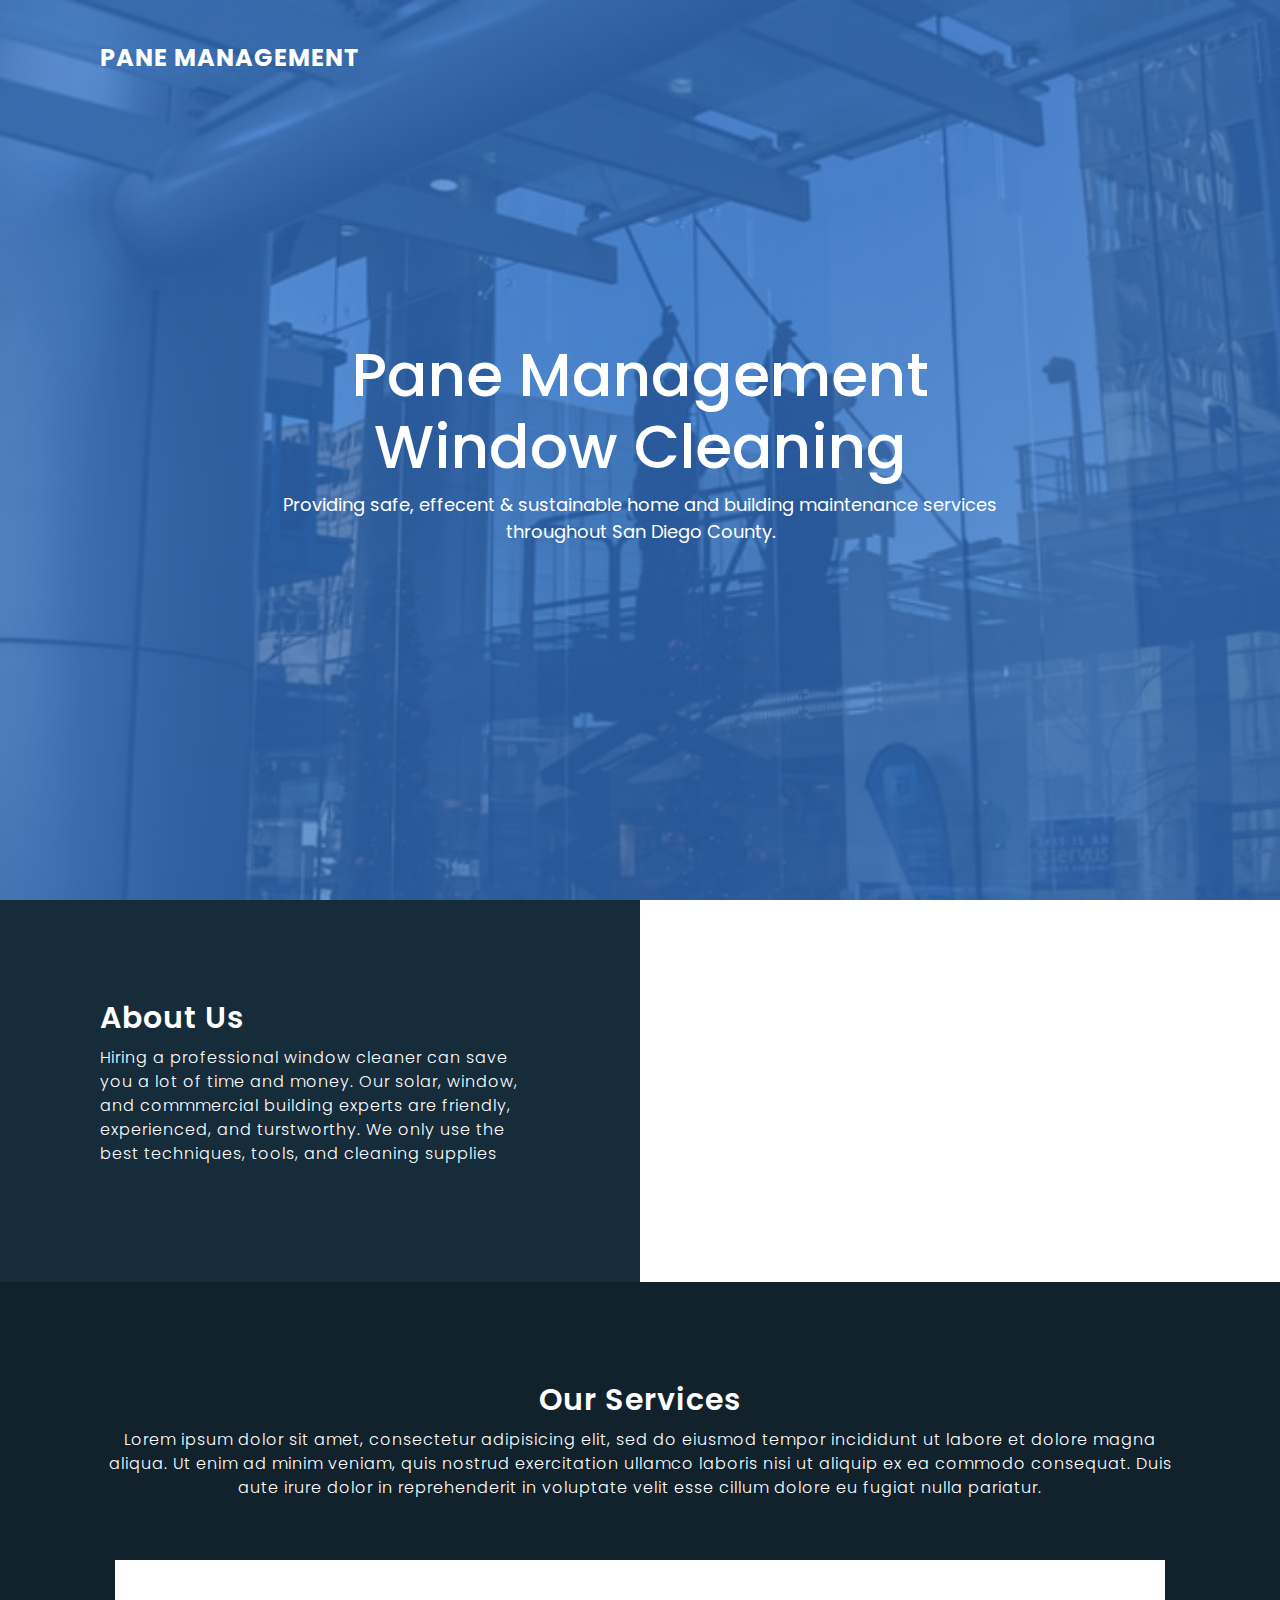
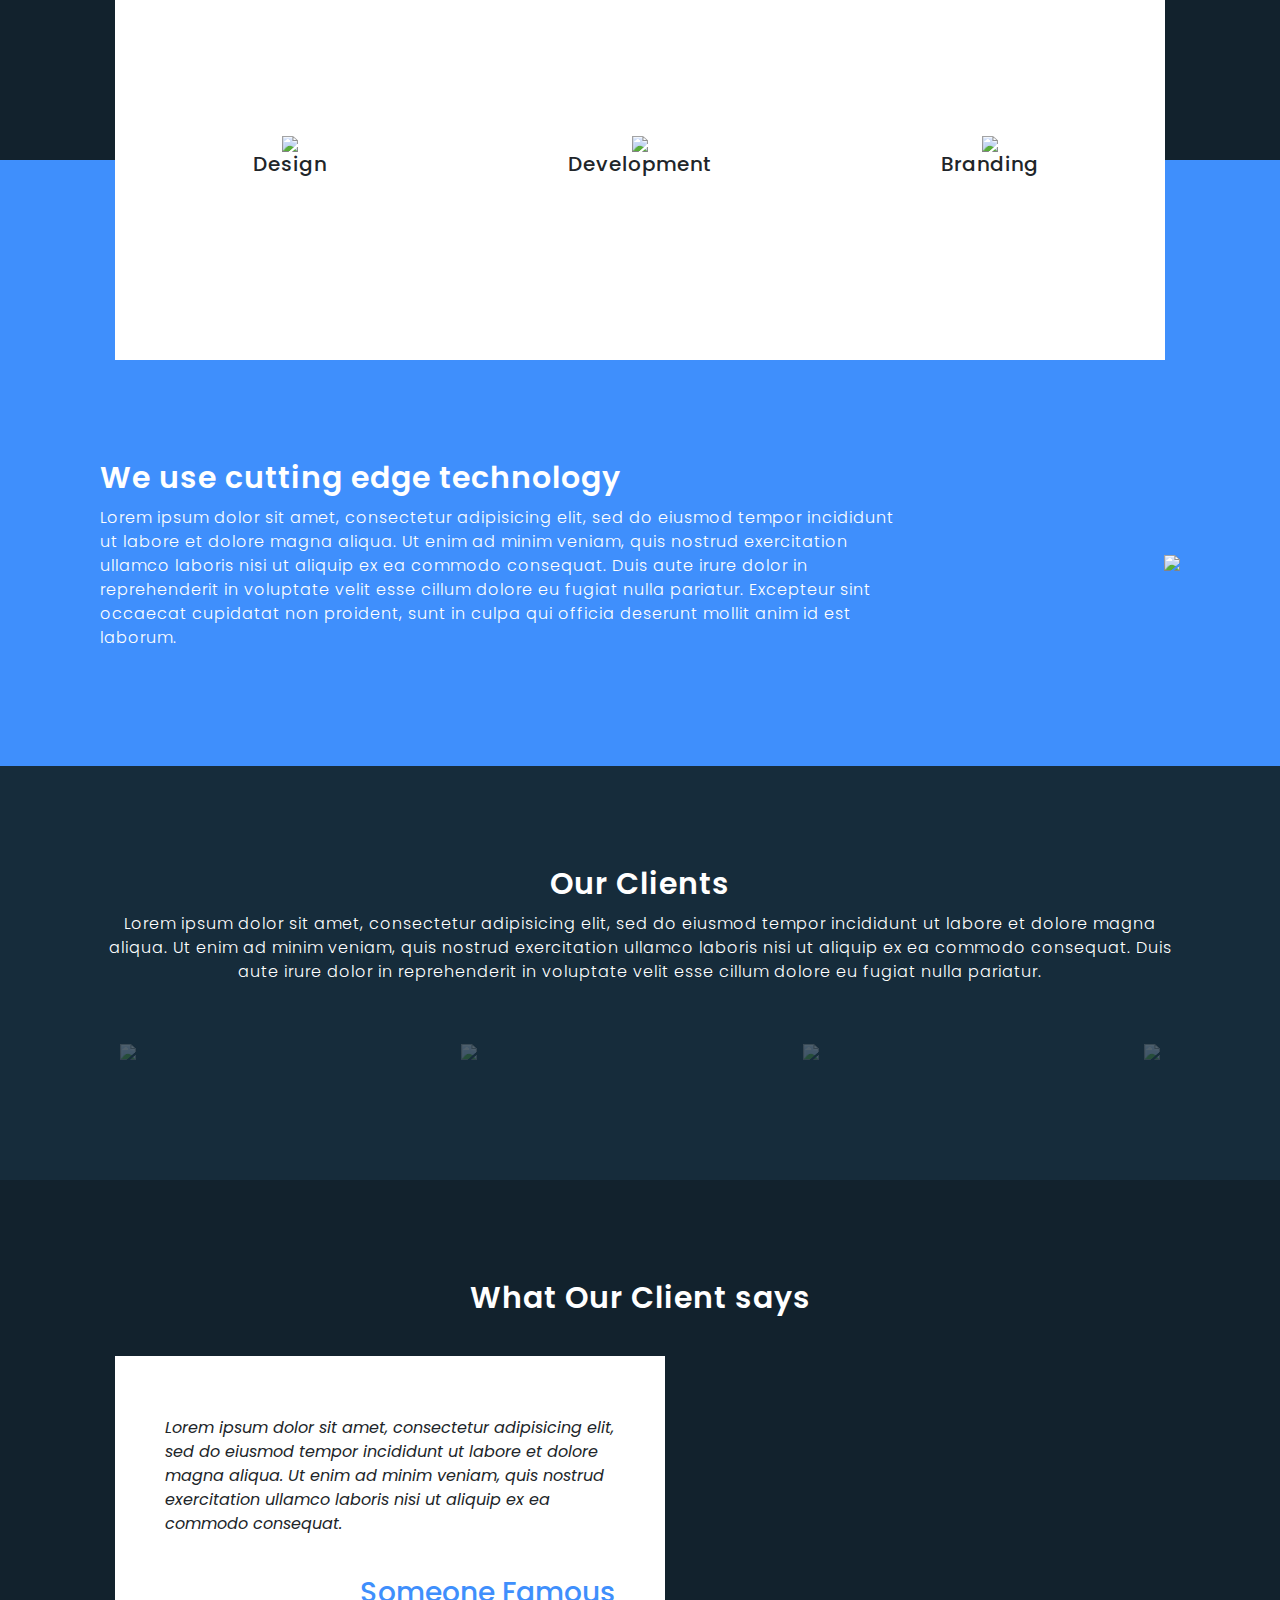
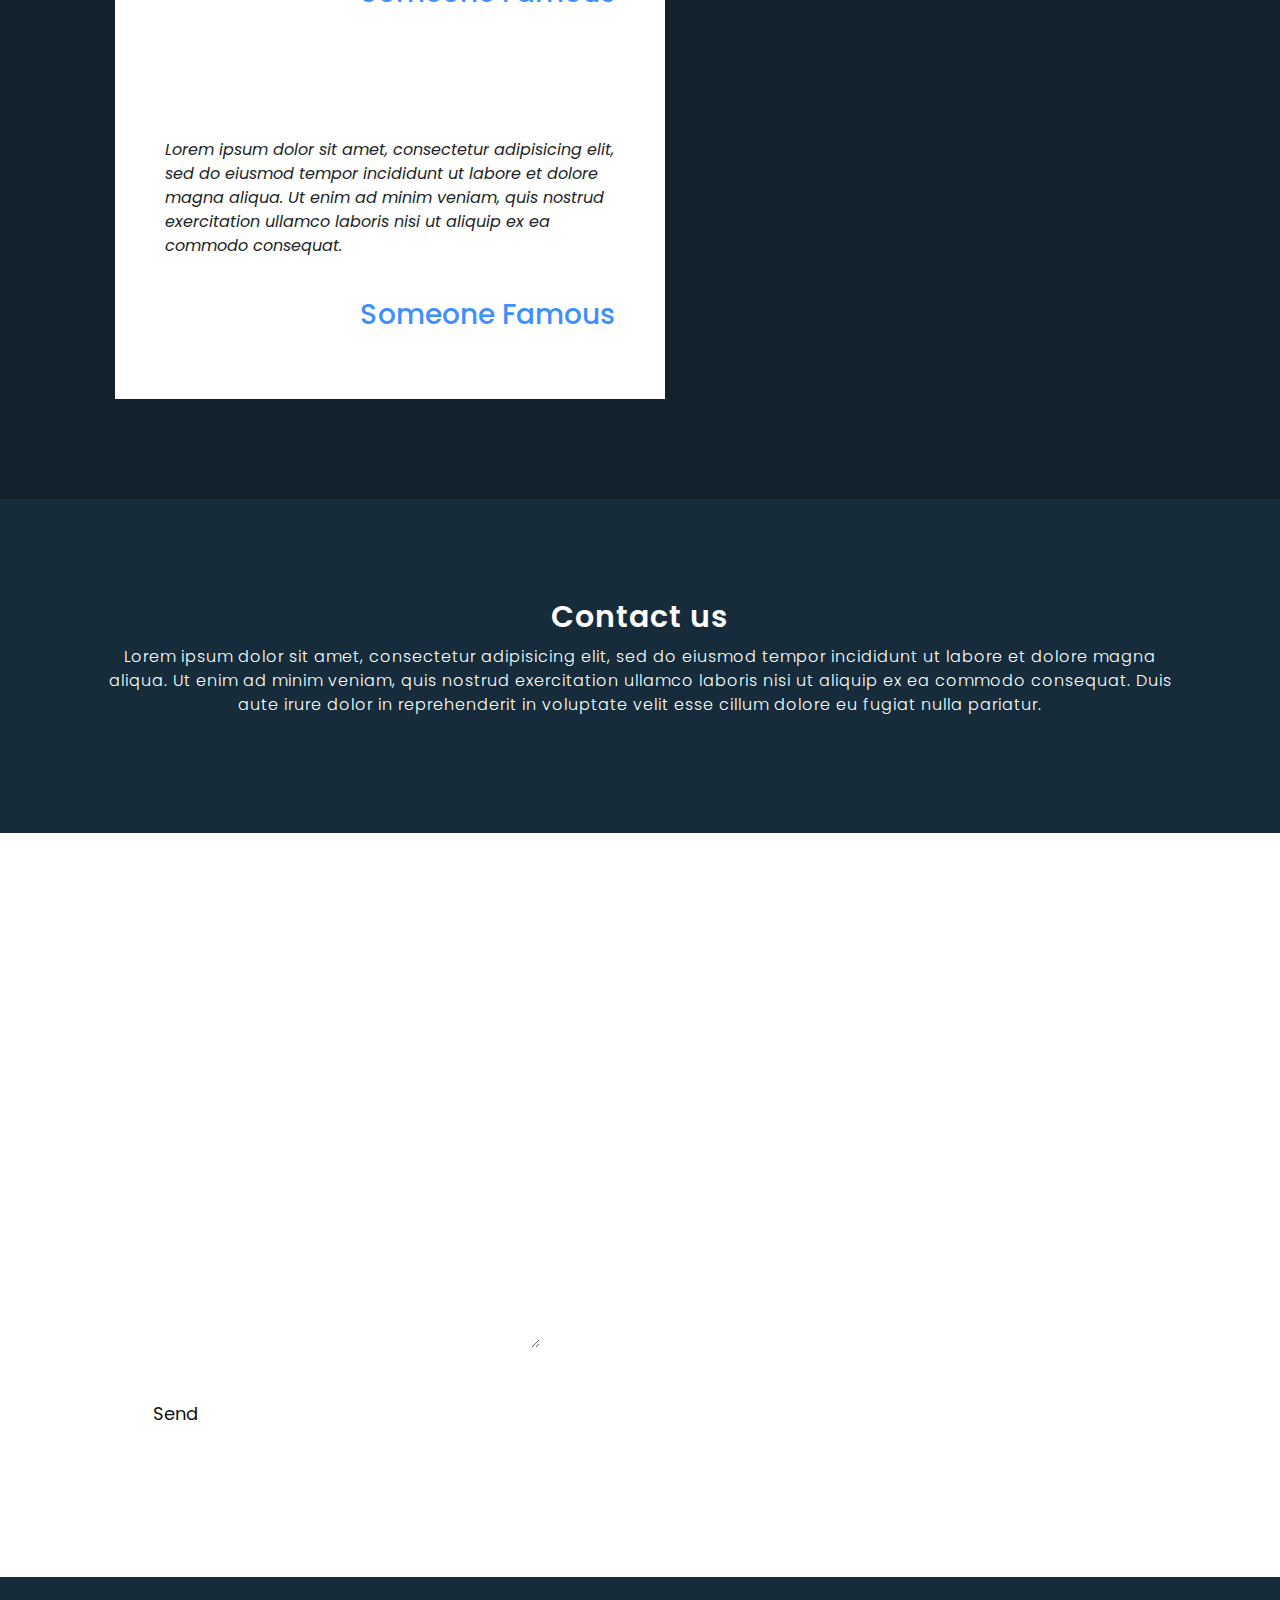
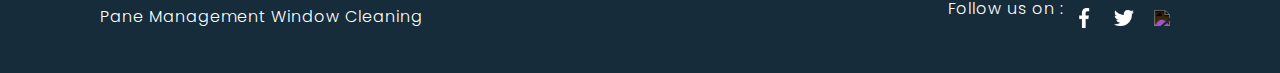
==== index.html @ 353536d0 "Add base templates and images" ====
<html>

<head>
    <meta charset="UTF-8">
    <meta name="viewport" content="width=device-width, initial-scale=1.0">
    <link rel="stylesheet" href="https://cdnjs.cloudflare.com/ajax/libs/twitter-bootstrap/4.5.2/css/bootstrap.min.css">
    <link rel="stylesheet" href="https://cdnjs.cloudflare.com/ajax/libs/font-awesome/5.15.0/css/all.min.css">
    <link rel="stylesheet" href="https://fonts.googleapis.com/css2?family=Laila:wght@600&display=swap">
    <link href="/assets/css/style.css" rel="stylesheet">
</head>

<body>
    <section class="banner">
        <header>
            <a href="#" class="logo">Pane Management</a>
            <div class="toggle"></div>
        </header>
        <img src="/assets/images/cleaning.jpg">
        <div class="content" data-0-top="opacity:0;left:100px;" data-200-top="opacity:1;left:0px;">
            <h2>Pane Management Window Cleaning</h2>
            <p>Providing safe, effecent & sustainable home and building maintenance services throughout San Diego
                County.

        </div>
    </section>

    <section class="about">
        <div class="contentBx">
            <h2 class="heading" data-center-center="opacity:1;left:0;" data-0-bottom="opacity:0;left:500px;">About Us
            </h2>
            <p class="text" data-center-center="opacity:1;left:0;" data-0-bottom="opacity:0;left:-500px;">Hiring a
                professional
                window cleaner can save you a lot of time and money. Our solar, window, and commmercial building experts
                are
                friendly, experienced, and turstworthy. We only use the best techniques, tools, and cleaning supplies
            </p>
        </div>
        <div class="imgBx" data-center-center="opacity:1;left:0;" data-0-bottom="opacity:0;left:200px;"></div>
    </section>
    <section class="services">
        <h2 class="heading" data-center-center="opacity:1;left:0;" data-0-bottom="opacity:0;left:500px;">Our Services
        </h2>
        <p class="text" data-center-center="opacity:1;right:0;" data-0-bottom="opacity:1;right:500px;">Lorem ipsum dolor
            sit amet, consectetur adipisicing elit, sed do eiusmod
            tempor incididunt ut labore et dolore magna aliqua. Ut enim ad minim veniam,
            quis nostrud exercitation ullamco laboris nisi ut aliquip ex ea commodo
            consequat. Duis aute irure dolor in reprehenderit in voluptate velit esse
            cillum dolore eu fugiat nulla pariatur.</p>
        <div class="container">
            <div class="serviceBx" data-center-center="opacity:1;left:0;" data-0-bottom="opacity:0;left:-400px;">
                <div>
                    <img src="icon1.png">
                    <h2>Design</h2>
                </div>
            </div>
            <div class="serviceBx" data-center-center="opacity:1;bottom:0;" data-0-bottom="opacity:0;bottom:-400px;">
                <div>
                    <img src="icon2.png">
                    <h2>Development</h2>
                </div>
            </div>
            <div class="serviceBx" data-center-center="opacity:1;right:0;" data-0-bottom="opacity:0;right:-400px;">
                <div>
                    <img src="icon3.png">
                    <h2>Branding</h2>
                </div>
            </div>
        </div>
    </section>
    <section class="technology">
        <div class="contentBx" data-center-center="opacity:1;left:0;" data-0-bottom="opacity:0;left:-400px;">
            <h2 class="heading">We use cutting edge technology</h2>
            <p class="text">Lorem ipsum dolor sit amet, consectetur adipisicing elit, sed do eiusmod tempor incididunt
                ut labore et dolore magna aliqua. Ut enim ad minim veniam, quis nostrud exercitation ullamco laboris
                nisi ut aliquip ex ea commodo consequat. Duis aute irure dolor in reprehenderit in voluptate velit esse
                cillum dolore eu fugiat nulla pariatur. Excepteur sint occaecat cupidatat non proident, sunt in culpa
                qui officia deserunt mollit anim id est laborum.</p>
        </div>
        <div class="imgBx" data-center-center="opacity:1;right:0;" data-0-bottom="opacity:0;right:-400px;">
            <img src="tech.png">
        </div>
    </section>

    <section class="client">
        <h2 class="heading" data-center-center="opacity:1;top:0;" data-0-bottom="opacity:0;top:-100px;">Our Clients</h2>
        <p class="text" data-center-center="opacity:1;bottom:0;" data-0-bottom="opacity:0;bottom:-100px;">Lorem ipsum
            dolor sit amet, consectetur adipisicing elit, sed do eiusmod
            tempor incididunt ut labore et dolore magna aliqua. Ut enim ad minim veniam,
            quis nostrud exercitation ullamco laboris nisi ut aliquip ex ea commodo
            consequat. Duis aute irure dolor in reprehenderit in voluptate velit esse
            cillum dolore eu fugiat nulla pariatur.</p>
        <div class="imgBx">
            <img src="brand1.png" data-center-center="top:0;" data-0-bottom="top:100px;">
            <img src="brand2.png" data-center-center="top:0;" data-0-bottom="top:150px;">
            <img src="brand3.png" data-center-center="top:0;" data-0-bottom="top:200px;">
            <img src="brand4.png" data-center-center="top:0;" data-0-bottom="top:250px;">
        </div>
    </section>
    <section class="testimonials">
        <h2 class="heading">What Our Client says</h2>
        <div class="container">
            <div class="contentBx" data-center-center="opacity:1;left:0;" data-0-bottom="opacity:0;left:-400px;">
                <div>
                    <p>Lorem ipsum dolor sit amet, consectetur adipisicing elit, sed do eiusmod tempor incididunt ut
                        labore et dolore magna aliqua. Ut enim ad minim veniam, quis nostrud exercitation ullamco
                        laboris nisi ut aliquip ex ea commodo consequat.</p>
                    <br>
                    <h3>Someone Famous</h3>
                </div>
            </div>
            <div class="contentBx" data-center-center="opacity:1;right:0;" data-0-bottom="opacity:0;right:-400px;">
                <div>
                    <p>Lorem ipsum dolor sit amet, consectetur adipisicing elit, sed do eiusmod tempor incididunt ut
                        labore et dolore magna aliqua. Ut enim ad minim veniam, quis nostrud exercitation ullamco
                        laboris nisi ut aliquip ex ea commodo consequat.</p>
                    <br>
                    <h3>Someone Famous</h3>
                </div>
            </div>
        </div>
    </section>
    <section class="contact">
        <div data-center-center="opacity:1;left:0;" data-0-bottom="opacity:0;left:-400px;">
            <h2 class="heading">Contact us</h2>
            <p class="text">Lorem ipsum dolor sit amet, consectetur adipisicing elit, sed do eiusmod tempor incididunt
                ut labore et dolore magna aliqua. Ut enim ad minim veniam, quis nostrud exercitation ullamco laboris
                nisi ut aliquip ex ea commodo consequat. Duis aute irure dolor in reprehenderit in voluptate velit esse
                cillum dolore eu fugiat nulla pariatur. </p>
        </div>
    </section>

    <section class="about">
        <div class="contentBx redbg">
            <div class="form" data-center-center="opacity:1;left:0;" data-0-bottom="opacity:0;left:-400px;">
                <div class="inputBx">
                    <input type="text" name="" placeholder="Full Name">
                </div>
                <div class="inputBx">
                    <input type="text" name="" placeholder="Email Address">
                </div>
                <div class="inputBx">
                    <input type="text" name="" placeholder="Mobile No.">
                </div>
                <div class="inputBx">
                    <textarea placeholder="Write your Message here"></textarea>
                </div>
                <div class="inputBx">
                    <input type="submit" name="" value="Send">
                </div>
            </div>
        </div>
        <div class="imgBx2"></div>
    </section>
    <section class="footer">
        <p class="text">Pane Management Window Cleaning</p>
        <ul>
            <p class="text">Follow us on :</p>
            <li><a href="#"><img src="/assets/images/facebook.png"></a></li>
            <li><a href="#"><img src="/assets/images/twitter.png"></a></li>
            <li><a href="#"><img src="linkedin.png"></a></li>
        </ul>
    </section>
    <script src="skrollr.js"></script>
    <script type="text/javascript">
        var s = skrollr.init(); <
        script src = "/assets/js/scripts.js" >
    </script>
    <script src="https://code.jquery.com/jquery-3.2.1.slim.min.js"
        integrity="sha384-KJ3o2DKtIkvYIK3UENzmM7KCkRr/rE9/Qpg6aAZGJwFDMVNA/GpGFF93hXpG5KkN" crossorigin="anonymous">
    </script>
    <script src="https://cdnjs.cloudflare.com/ajax/libs/popper.js/1.12.9/umd/popper.min.js"
        integrity="sha384-ApNbgh9B+Y1QKtv3Rn7W3mgPxhU9K/ScQsAP7hUibX39j7fakFPskvXusvfa0b4Q" crossorigin="anonymous">
    </script>
    <script src="https://maxcdn.bootstrapcdn.com/bootstrap/4.0.0/js/bootstrap.min.js"
        integrity="sha384-JZR6Spejh4U02d8jOt6vLEHfe/JQGiRRSQQxSfFWpi1MquVdAyjUar5+76PVCmYl" crossorigin="anonymous">
    </script>
</body>

</html>
---- assets/css/style.css ----
@import url('https://fonts.googleapis.com/css?family=Poppins:200,300,400,500,600,700,800,900&display=swap');

* {
    margin: 0;
    padding: 0;
    box-sizing: border-box;
    font-family: 'Poppins', sans-serif;
}

.banner {
    position: relative;
    width: 100%;
    height: 100vh;
    background: #3475ca;
    display: flex;
    justify-content: center;
    align-items: center;
}

.banner img {
    position: absolute;
    top: 0;
    left: 0;
    width: 100%;
    height: 100%;
    object-fit: cover;
    opacity: 0.25;
}

.content {
    position: relative;
    max-width: 750px;
    text-align: center;
}

.content h2 {
    color: #fff;
    font-size: 60px;
}

.content p {
    color: #fff;
    font-size: 18px;
}

header {
    position: absolute;
    top: 0;
    left: 0;
    width: 100%;
    padding: 40px 100px;
    display: flex;
    justify-content: space-between;
    align-items: center;
    z-index: 1000;
}

header .logo {
    color: #fff;
    text-decoration: none;
    font-size: 24px;
    text-transform: uppercase;
    font-weight: 700;
    letter-spacing: 1px;
}

header .toggle {
    position: relative;
    width: 36px;
    height: 28px;
    background: url(toggle.png);
    background-size: cover;
    cursor: pointer;
}

.about {
    position: relative;
    width: 100%;
    display: flex;
}

.about .contentBx {
    background: #162c3b;
    width: 50%;
    padding: 100px;
}

h2.heading {
    color: #fff;
    font-size: 30px;
    font-weight: 600;
    letter-spacing: 1px;
    margin-bottom: 10px;
}

p.text {
    color: #fff;
    font-size: 16px;
    font-weight: 300;
    letter-spacing: 1px;
}

.about .imgBx {
    background: url(window.jpg);
    background-size: cover;
    background-position: center;
    width: 50%;
}

.services {
    background: #12222d;
    padding: 100px;
    text-align: center;
}

.services .container {
    width: 100%;
    display: flex;
    justify-content: space-between;
    align-items: center;
    flex-wrap: wrap;
    margin-top: 60px;
}

.services .container .serviceBx {
    position: relative;
    background: #fff;
    width: 350px;
    height: 400px;
    display: flex;
    justify-content: center;
    align-items: center;
}

.services .container .serviceBx img {
    max-width: 100px;
}

.services .container .serviceBx h2 {
    font-weight: 500;
    font-size: 20px;
    letter-spacing: 1px;
}

.technology {
    background: #3f8ffc;
    width: 100%;
    padding: 100px;
    margin-top: -300px;
    padding-top: 300px;
    min-height: 500px;
    padding-top: 300px;
    display: flex;
    justify-content: space-between;
    align-items: center;
}

.technology .contentBx {
    max-width: 800px;
}

.technology .imgBx img {
    max-width: 250px;
}

.client {
    background: #162c3b;
    padding: 100px;
    text-align: center;
}

.client .imgBx {
    display: flex;
    justify-content: space-between;
    align-items: center;
    flex-wrap: wrap;
    margin-top: 40px;
}

.client .imgBx img {
    max-width: 200px;
    margin: 20px;
    opacity: 0.25;
    cursor: pointer;
}

.client .imgBx img:hover {
    opacity: 1;
}

.testimonials {
    position: relative;
    padding: 100px;
    background: #12222d;
    text-align: center;
}

.testimonials .container {
    display: flex;
    justify-content: space-between;
    align-items: center;
    margin-top: 40px;
    flex-wrap: wrap;
}

.testimonials .container .contentBx {
    background: #fff;
    padding: 60px 50px;
    width: 550px;
    display: flex;
    justify-content: center;
    align-items: center;
    text-align: left;
}

.testimonials .container .contentBx p {
    font-style: italic;
}

.testimonials .container .contentBx h3 {
    width: 100%;
    text-align: end;
    font-weight: 500;
    color: #3f8ffc;
}

.contact {
    padding: 100px;
    background: #162c3b;
    text-align: center;
}

.imgBx2 {
    background: url(bg2.jpg);
    background-size: cover;
    width: 50%;
}

.redbg {
    background: url(red.jpg) !important;
    background-size: cover;
}

.form .inputBx {
    margin-bottom: 40px;
}

.form .inputBx input {
    width: 100%;
    background: transparent;
    box-shadow: none;
    border: none;
    outline: none;
    padding: 10px 0;
    font-size: 18px;
    font-weight: 300;
    color: #fff;
    border-bottom: 2px solid #fff;
}

.form .inputBx input::placeholder {
    color: #fff;
}


.form .inputBx textarea {
    width: 100%;
    background: transparent;
    box-shadow: none;
    border: none;
    outline: none;
    padding: 10px 0;
    font-size: 18px;
    min-height: 150px;
    font-weight: 300;
    color: #fff;
    border-bottom: 2px solid #fff;
}

.form .inputBx textarea::placeholder {
    color: #fff;
}

.form .inputBx input[type="submit"] {
    width: 150px;
    background: #fff;
    box-shadow: none;
    border: none;
    outline: none;
    padding: 10px 0;
    font-size: 18px;
    font-weight: 300;
    color: #111;
    cursor: pointer;
    font-weight: 400;
}

.footer {
    background: #162c3b;
    padding: 20px 100px;
    display: flex;
    justify-content: space-between;
    align-items: center;
}

.footer ul {
    display: flex;
    justify-content: center;
    align-items: center;
}

.footer ul li {
    list-style: none;
}

.footer ul li a {
    text-decoration: none;
    display: inline-block;
    margin: 0 10px;
}

.footer ul li a img {
    filter: invert(1);
    max-width: 20px;
}

@media (max-width: 991px) {

    h2.heading {
        font-size: 26px;
    }

    p.text {
        font-size: 15px;
    }

    header {
        padding: 20px 50px;
    }

    .banner {
        padding: 50px;
    }

    .banner h2 {
        font-size: 36px;
    }

    .banner p {
        font-size: 16px;
    }

    .about {
        flex-direction: column;
    }

    .about .contentBx,
    .about .imgBx {
        padding: 50px;
        width: 100%;
        min-height: 400px;
        text-align: center;
    }

    .services {
        padding: 50px;
    }

    .services .container {
        justify-content: center;
        margin-top: 20px;
    }

    .services .container .serviceBx {
        margin: 20px;
    }

    .services .container .serviceBx {
        position: relative;
        background: #fff;
        width: 300px;
        height: 350px;
        display: flex;
        justify-content: center;
        align-items: center;
    }

    .technology {
        padding: 50px;
        padding-top: 300px;
        justify-content: center;
        flex-direction: column;
    }

    .technology .imgBx img {
        margin-top: 40px;
        max-width: 250px;
    }

    .client {
        padding: 50px;
    }

    .client .imgBx {
        justify-content: center;
    }

    .testimonials {
        padding: 50px;
    }

    .testimonials .container .contentBx {
        padding: 60px 40px;
        max-width: 550px;
        margin-bottom: 40px;
    }

    .testimonials .container .contentBx:last-child {
        margin-bottom: 0;
    }

    .contact {
        padding: 50px;
    }

    .footer {
        padding: 20px 50px;
        flex-direction: column-reverse;
        text-align: center;
    }

    .footer ul {
        margin-bottom: 20px;
    }
}
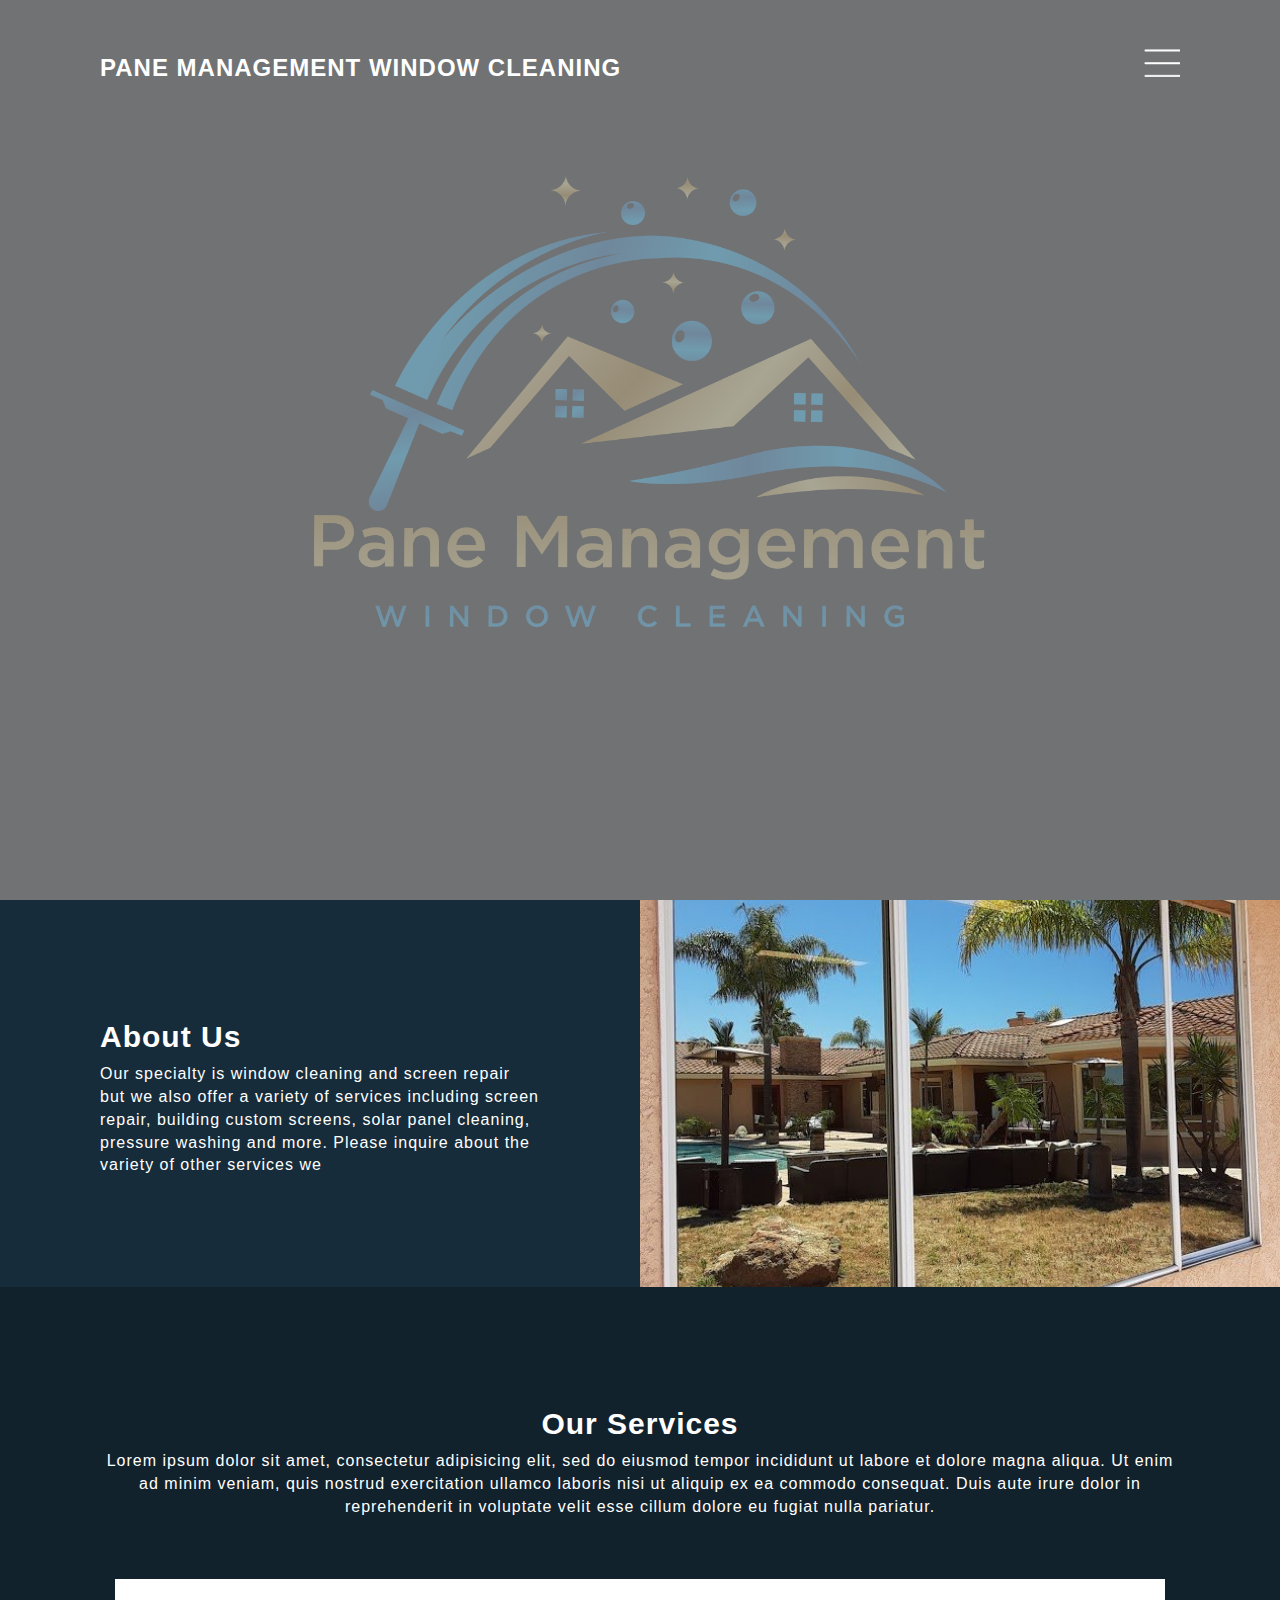
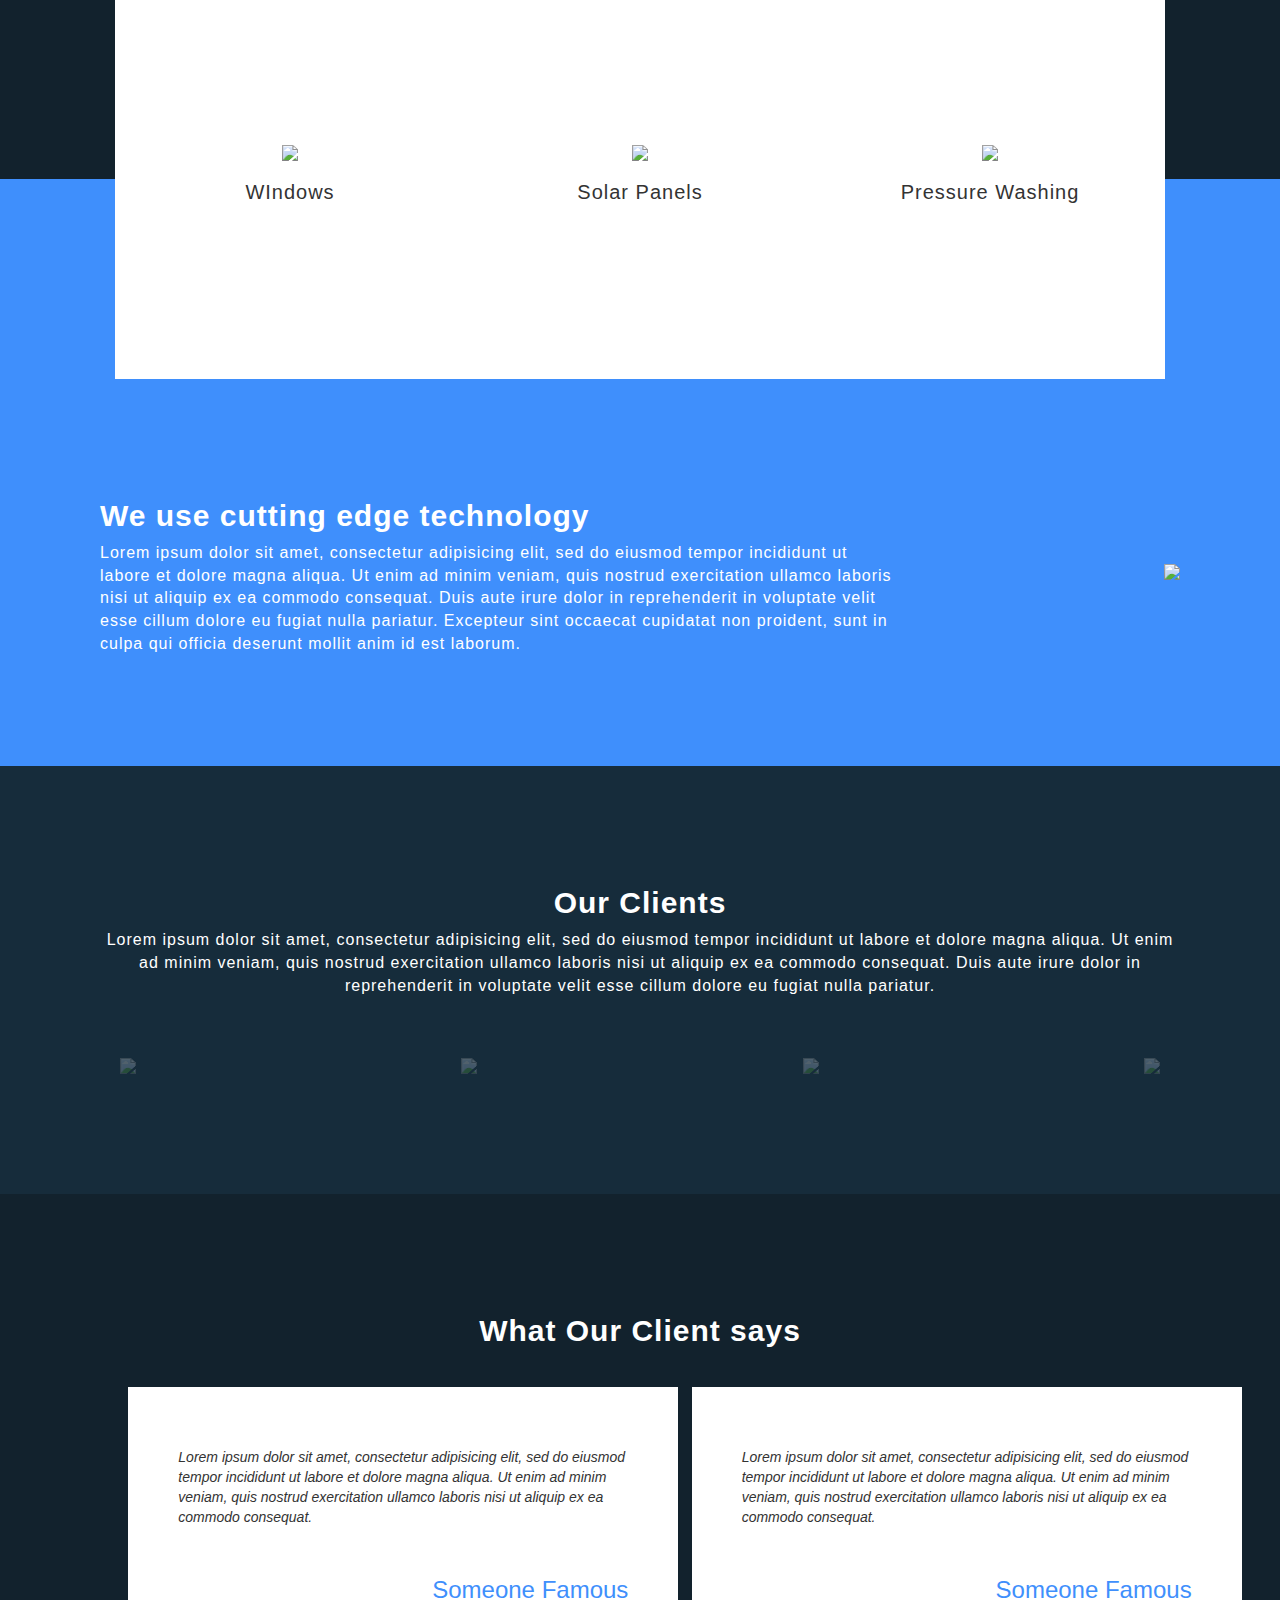
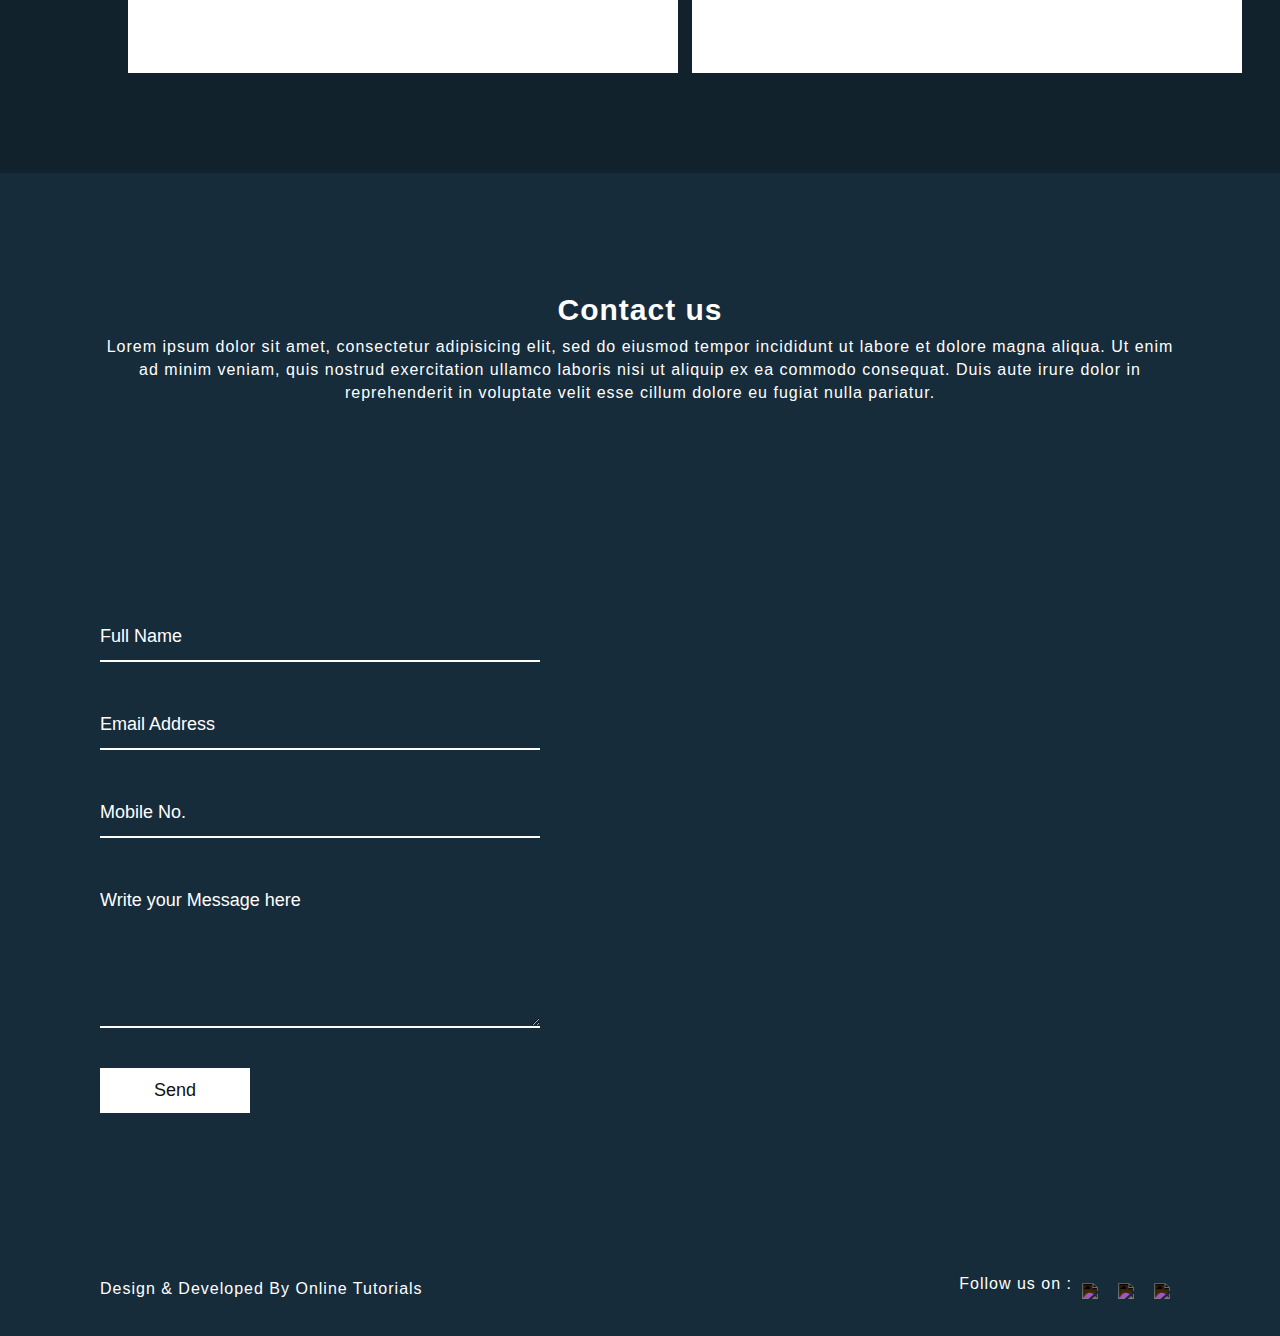
==== commit 2c0bb421: "Switched templates" ====
--- a/index.html
+++ b/index.html
@@ -3,24 +3,30 @@
 <head>
     <meta charset="UTF-8">
     <meta name="viewport" content="width=device-width, initial-scale=1.0">
-    <link rel="stylesheet" href="https://cdnjs.cloudflare.com/ajax/libs/twitter-bootstrap/4.5.2/css/bootstrap.min.css">
+    <link rel="stylesheet" href="https://maxcdn.bootstrapcdn.com/bootstrap/3.4.1/css/bootstrap.min.css">
     <link rel="stylesheet" href="https://cdnjs.cloudflare.com/ajax/libs/font-awesome/5.15.0/css/all.min.css">
     <link rel="stylesheet" href="https://fonts.googleapis.com/css2?family=Laila:wght@600&display=swap">
     <link href="/assets/css/style.css" rel="stylesheet">
 </head>
 
+
 <body>
     <section class="banner">
         <header>
-            <a href="#" class="logo">Pane Management</a>
+            <a href="index.html" class="logo">Pane Management Window Cleaning</a>
             <div class="toggle"></div>
         </header>
-        <img src="/assets/images/cleaning.jpg">
+        <img src="/assets/images/header.png" hieght="100" width="100">
         <div class="content" data-0-top="opacity:0;left:100px;" data-200-top="opacity:1;left:0px;">
-            <h2>Pane Management Window Cleaning</h2>
-            <p>Providing safe, effecent & sustainable home and building maintenance services throughout San Diego
-                County.
-
+            <h2><strong>INFLATION SPECIAL</strong></h2>
+            <p>Here at Pane Management we want to make sure you have a clear view while you sit home trying to save gas
+                this summer.
+
+
+                $99, $150, and $200 window cleaning specials.
+
+                <a href="tel: 619-569-4785"><strong>CALL NOW</strong></a>
+            </p>
         </div>
     </section>
 
@@ -28,11 +34,10 @@
         <div class="contentBx">
             <h2 class="heading" data-center-center="opacity:1;left:0;" data-0-bottom="opacity:0;left:500px;">About Us
             </h2>
-            <p class="text" data-center-center="opacity:1;left:0;" data-0-bottom="opacity:0;left:-500px;">Hiring a
-                professional
-                window cleaner can save you a lot of time and money. Our solar, window, and commmercial building experts
-                are
-                friendly, experienced, and turstworthy. We only use the best techniques, tools, and cleaning supplies
+            <p class="text" data-center-center="opacity:1;left:0;" data-0-bottom="opacity:0;left:-500px;">Our specialty
+                is window cleaning and screen repair but we also offer
+                a variety of services including screen repair, building custom screens, solar panel cleaning, pressure
+                washing and more. Please inquire about the variety of other services we
             </p>
         </div>
         <div class="imgBx" data-center-center="opacity:1;left:0;" data-0-bottom="opacity:0;left:200px;"></div>
@@ -50,19 +55,19 @@
             <div class="serviceBx" data-center-center="opacity:1;left:0;" data-0-bottom="opacity:0;left:-400px;">
                 <div>
                     <img src="icon1.png">
-                    <h2>Design</h2>
+                    <h2>WIndows</h2>
                 </div>
             </div>
             <div class="serviceBx" data-center-center="opacity:1;bottom:0;" data-0-bottom="opacity:0;bottom:-400px;">
                 <div>
                     <img src="icon2.png">
-                    <h2>Development</h2>
+                    <h2>Solar Panels</h2>
                 </div>
             </div>
             <div class="serviceBx" data-center-center="opacity:1;right:0;" data-0-bottom="opacity:0;right:-400px;">
                 <div>
                     <img src="icon3.png">
-                    <h2>Branding</h2>
+                    <h2>Pressure Washing</h2>
                 </div>
             </div>
         </div>
@@ -152,28 +157,56 @@
         <div class="imgBx2"></div>
     </section>
     <section class="footer">
-        <p class="text">Pane Management Window Cleaning</p>
+        <p class="text">Design & Developed By Online Tutorials</p>
         <ul>
             <p class="text">Follow us on :</p>
-            <li><a href="#"><img src="/assets/images/facebook.png"></a></li>
-            <li><a href="#"><img src="/assets/images/twitter.png"></a></li>
+            <li><a href="#"><img src="facebook.png"></a></li>
+            <li><a href="#"><img src="twitter.png"></a></li>
             <li><a href="#"><img src="linkedin.png"></a></li>
         </ul>
     </section>
     <script src="skrollr.js"></script>
     <script type="text/javascript">
         var s = skrollr.init(); <
-        script src = "/assets/js/scripts.js" >
+        /div> <
+        a href = "https://www.pane-management.com"
+        class = "footer-link" >
+            <
+            p > made with < i class = "fa fa-heart-o" > < /i> by Susan Powell</p >
+            <
+            /a> < /
+        section >
+
+
+            <
+            !-- --JavaScript
+        for toggle menu-- -- >
+        <
+        script >
+            var navLinks = document.getElementById("navLinks");
+
+        function showMenu() {
+            navLinks.style.right = "0";
+        }
+
+        function hideMenu() {
+            navLinks.style.right = "-200px";
+        }
     </script>
-    <script src="https://code.jquery.com/jquery-3.2.1.slim.min.js"
-        integrity="sha384-KJ3o2DKtIkvYIK3UENzmM7KCkRr/rE9/Qpg6aAZGJwFDMVNA/GpGFF93hXpG5KkN" crossorigin="anonymous">
-    </script>
-    <script src="https://cdnjs.cloudflare.com/ajax/libs/popper.js/1.12.9/umd/popper.min.js"
-        integrity="sha384-ApNbgh9B+Y1QKtv3Rn7W3mgPxhU9K/ScQsAP7hUibX39j7fakFPskvXusvfa0b4Q" crossorigin="anonymous">
-    </script>
-    <script src="https://maxcdn.bootstrapcdn.com/bootstrap/4.0.0/js/bootstrap.min.js"
-        integrity="sha384-JZR6Spejh4U02d8jOt6vLEHfe/JQGiRRSQQxSfFWpi1MquVdAyjUar5+76PVCmYl" crossorigin="anonymous">
-    </script>
+
 </body>
 
+</html>
+
+
+<script src="/assets/js/scripts.js"></script>
+<script src="https://kit.fontawesome.com/3007ce7d73.js" crossorigin="anonymous"></script>
+<script src="https://ajax.googleapis.com/ajax/libs/jquery/3.6.0/jquery.min.js"></script>
+<script src="https://maxcdn.bootstrapcdn.com/bootstrap/3.4.1/js/bootstrap.min.js"></script>
+<script src="https://cdnjs.cloudflare.com/ajax/libs/popper.js/1.12.9/umd/popper.min.js"
+    integrity="sha384-ApNbgh9B+Y1QKtv3Rn7W3mgPxhU9K/ScQsAP7hUibX39j7fakFPskvXusvfa0b4Q" crossorigin="anonymous">
+</script>
+
+</body>
+
 </html>--- a/assets/css/style.css
+++ b/assets/css/style.css
@@ -1,17 +1,20 @@
-@import url('https://fonts.googleapis.com/css?family=Poppins:200,300,400,500,600,700,800,900&display=swap');
-
 * {
     margin: 0;
     padding: 0;
     box-sizing: border-box;
+    position: relative;
     font-family: 'Poppins', sans-serif;
 }
 
+body {
+    overflow-x: hidden;
+}
+
 .banner {
     position: relative;
     width: 100%;
     height: 100vh;
-    background: #3475ca;
+    background: #96989b;
     display: flex;
     justify-content: center;
     align-items: center;
@@ -27,10 +30,18 @@
     opacity: 0.25;
 }
 
+a {
+    position: relative;
+    color: #fff;
+    padding-right: 5%;
+    padding-top: 1%;
+}
+
 .content {
     position: relative;
     max-width: 750px;
     text-align: center;
+    padding-top: 90%;
 }
 
 .content h2 {
@@ -68,7 +79,7 @@
     position: relative;
     width: 36px;
     height: 28px;
-    background: url(toggle.png);
+    background: url(/assets/images/toggle.png);
     background-size: cover;
     cursor: pointer;
 }
@@ -77,6 +88,7 @@
     position: relative;
     width: 100%;
     display: flex;
+    background: #162c3b;
 }
 
 .about .contentBx {
@@ -101,7 +113,7 @@
 }
 
 .about .imgBx {
-    background: url(window.jpg);
+    background: url(/assets/images/pane.jpg);
     background-size: cover;
     background-position: center;
     width: 50%;
@@ -130,6 +142,7 @@
     display: flex;
     justify-content: center;
     align-items: center;
+    z-index: 1;
 }
 
 .services .container .serviceBx img {
@@ -231,13 +244,13 @@
 }
 
 .imgBx2 {
-    background: url(bg2.jpg);
+    background: url(assets/images/pane.jpg);
     background-size: cover;
     width: 50%;
 }
 
 .redbg {
-    background: url(red.jpg) !important;
+    background: url(/assets/images/.jpg) !important;
     background-size: cover;
 }
 
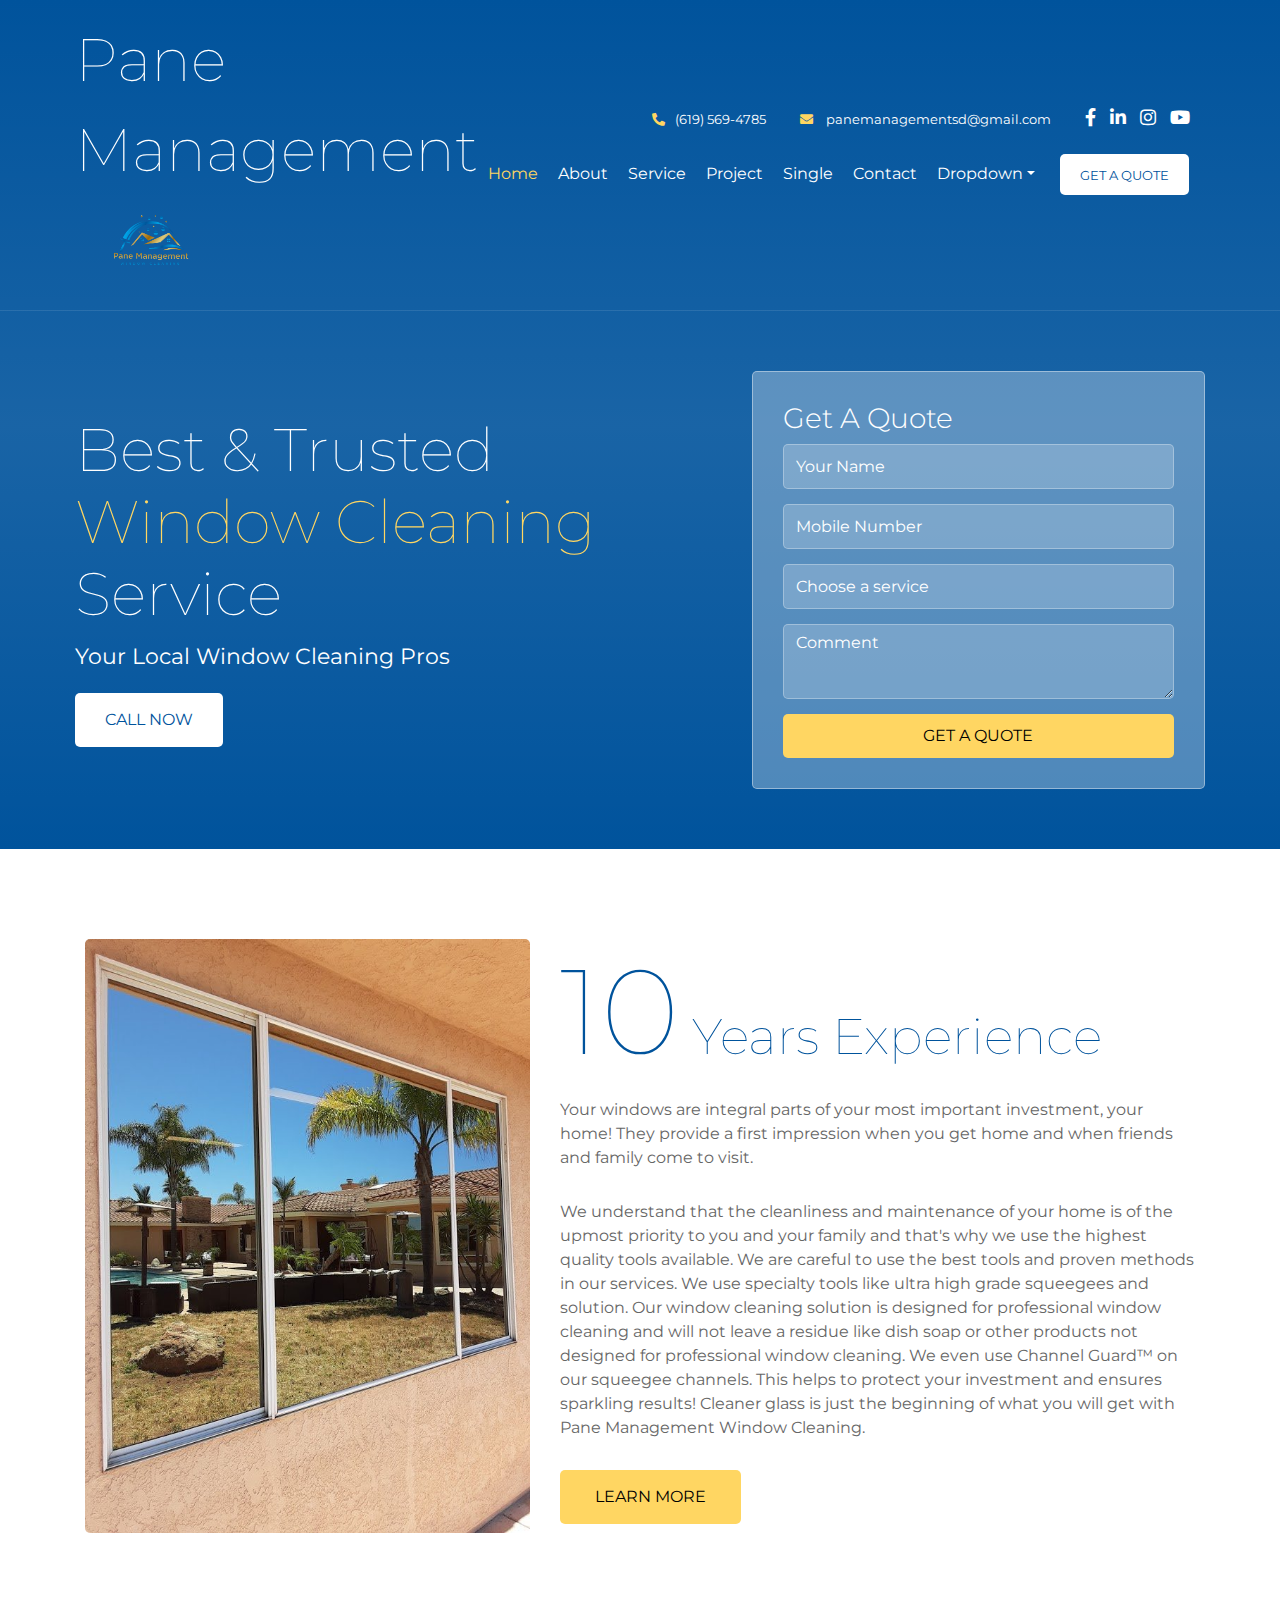
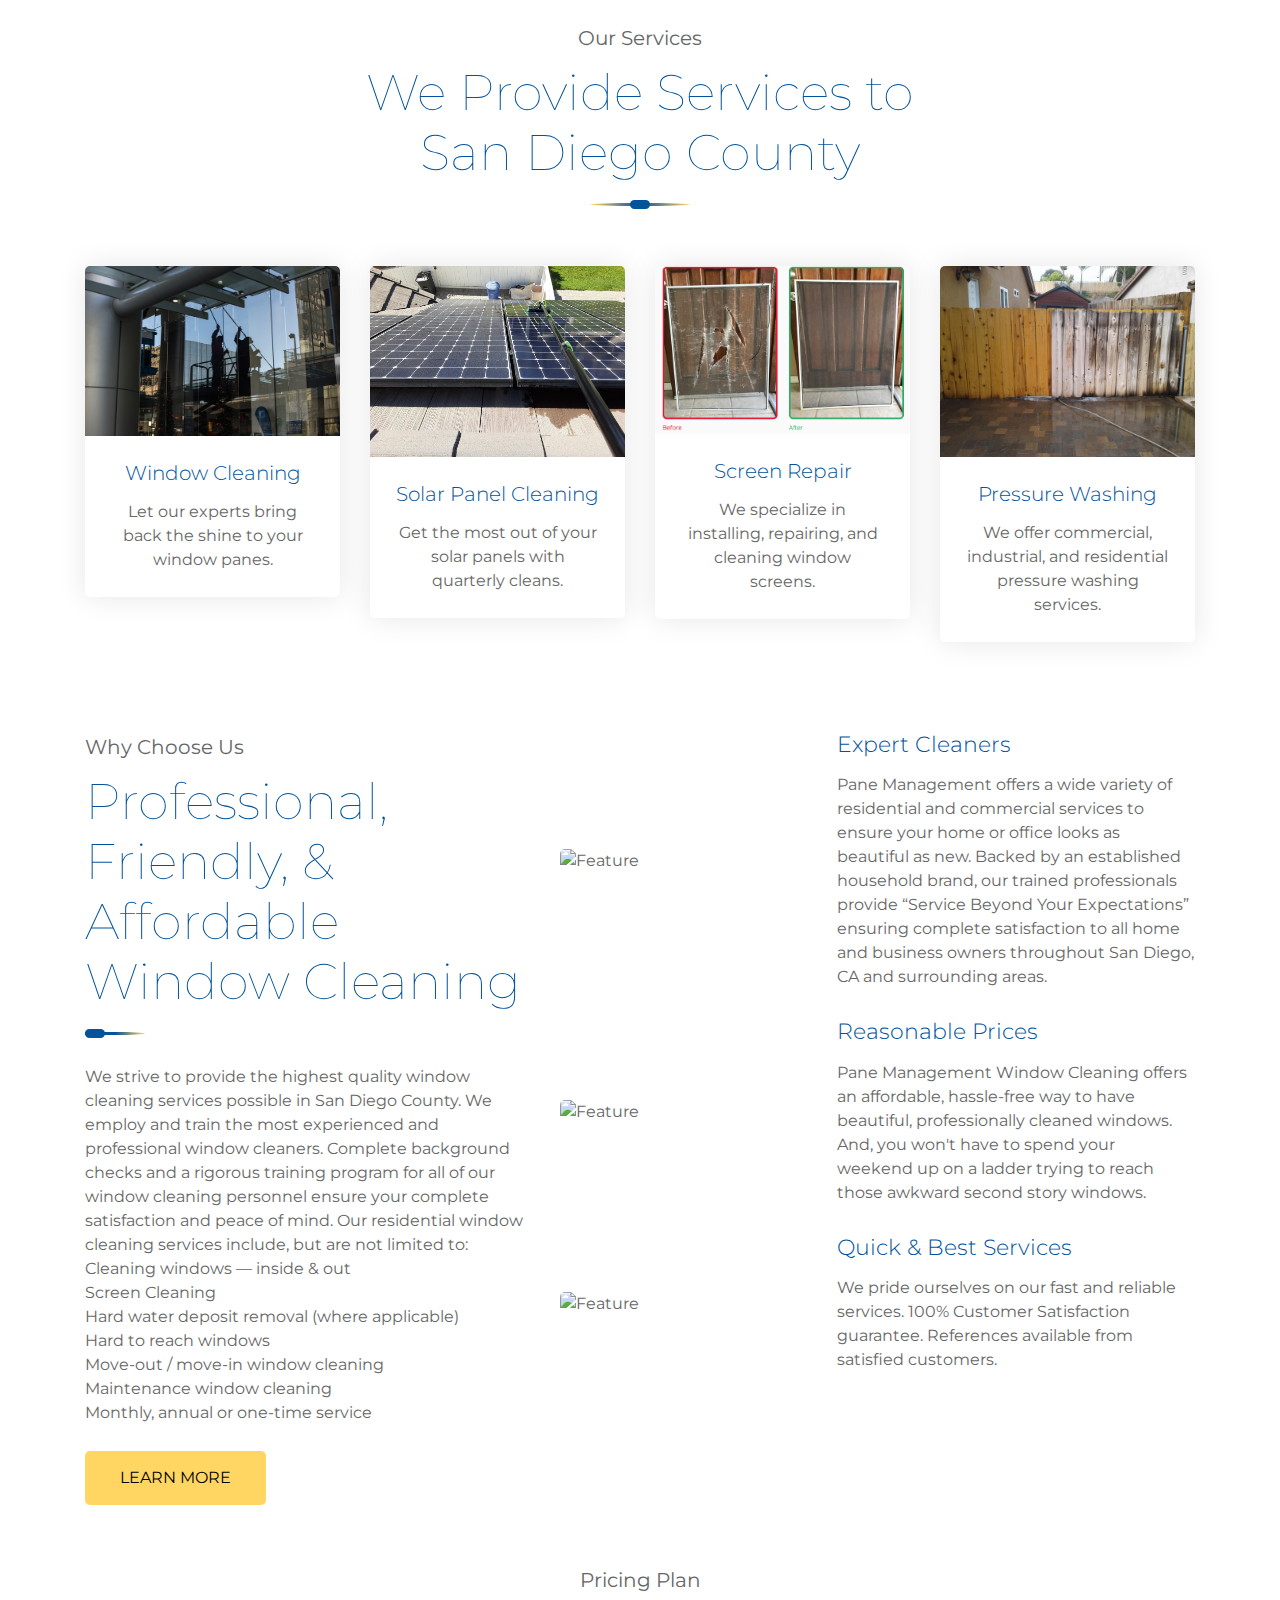
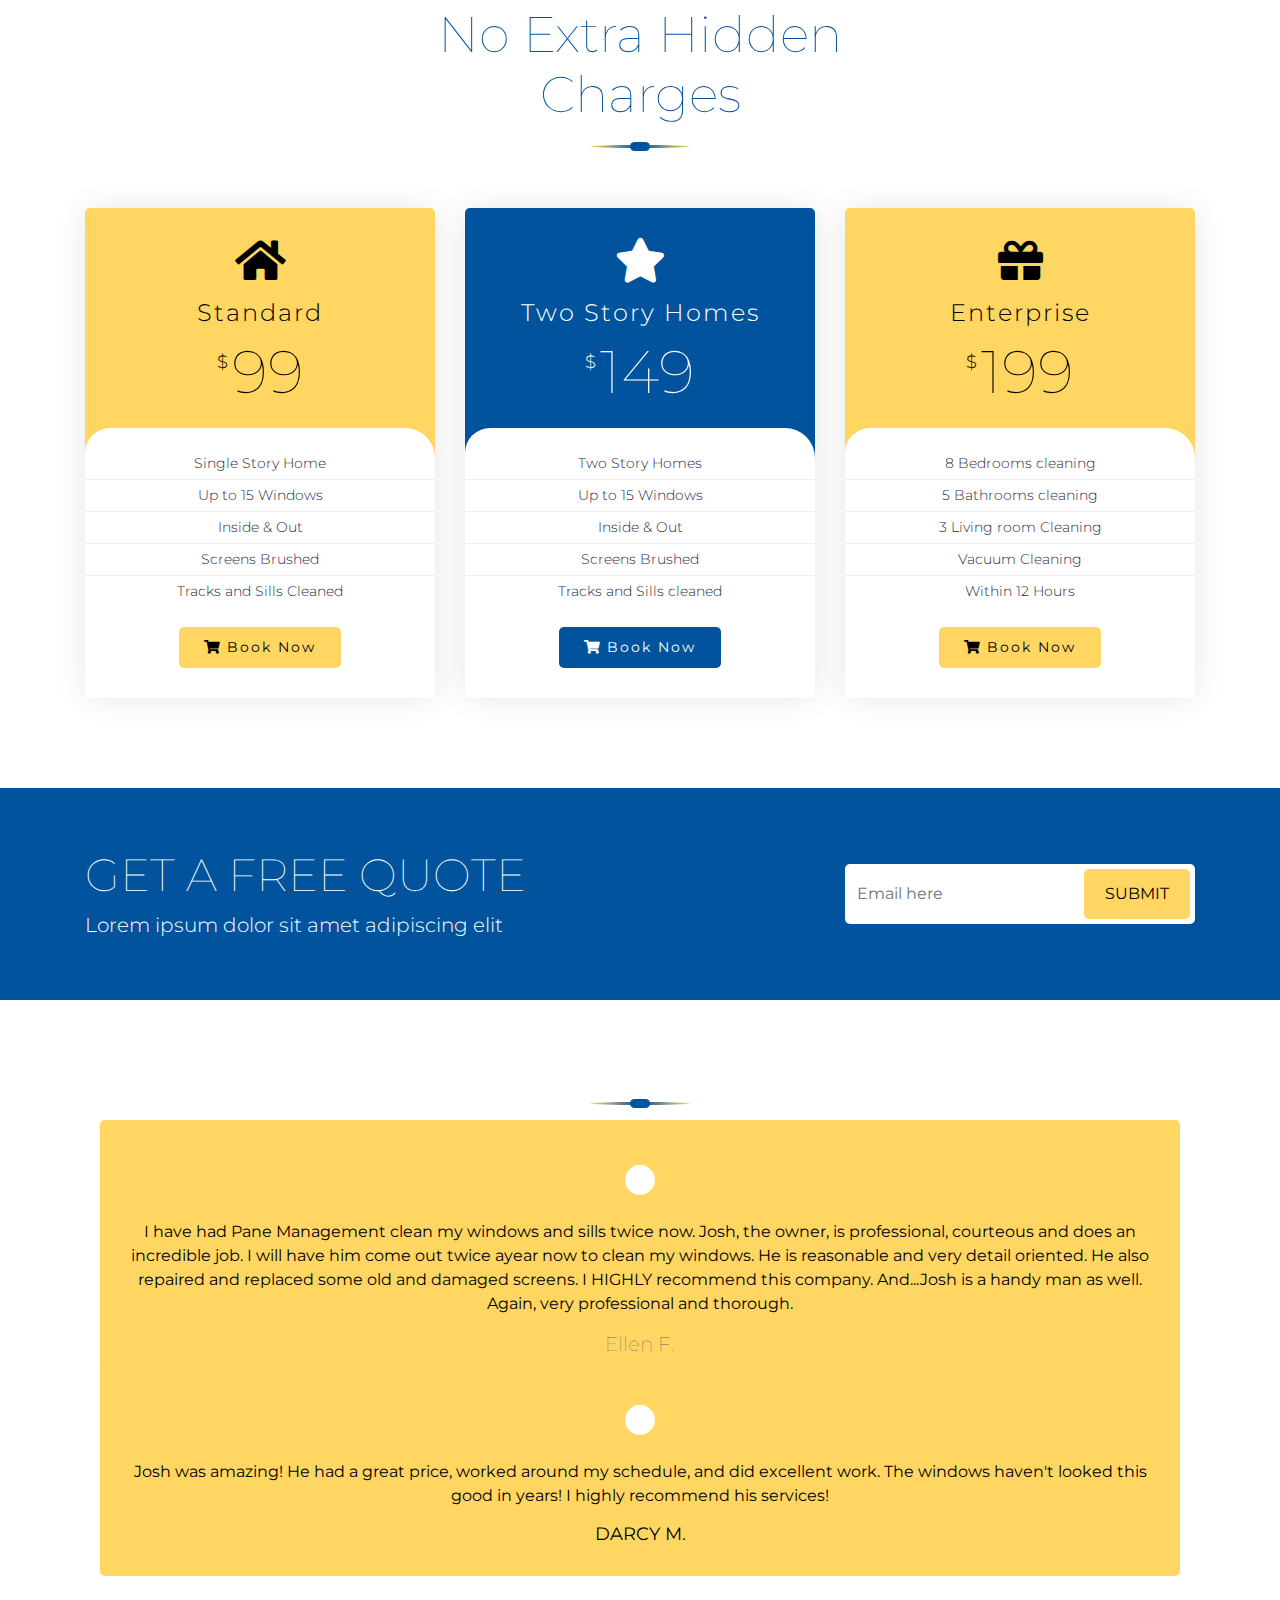
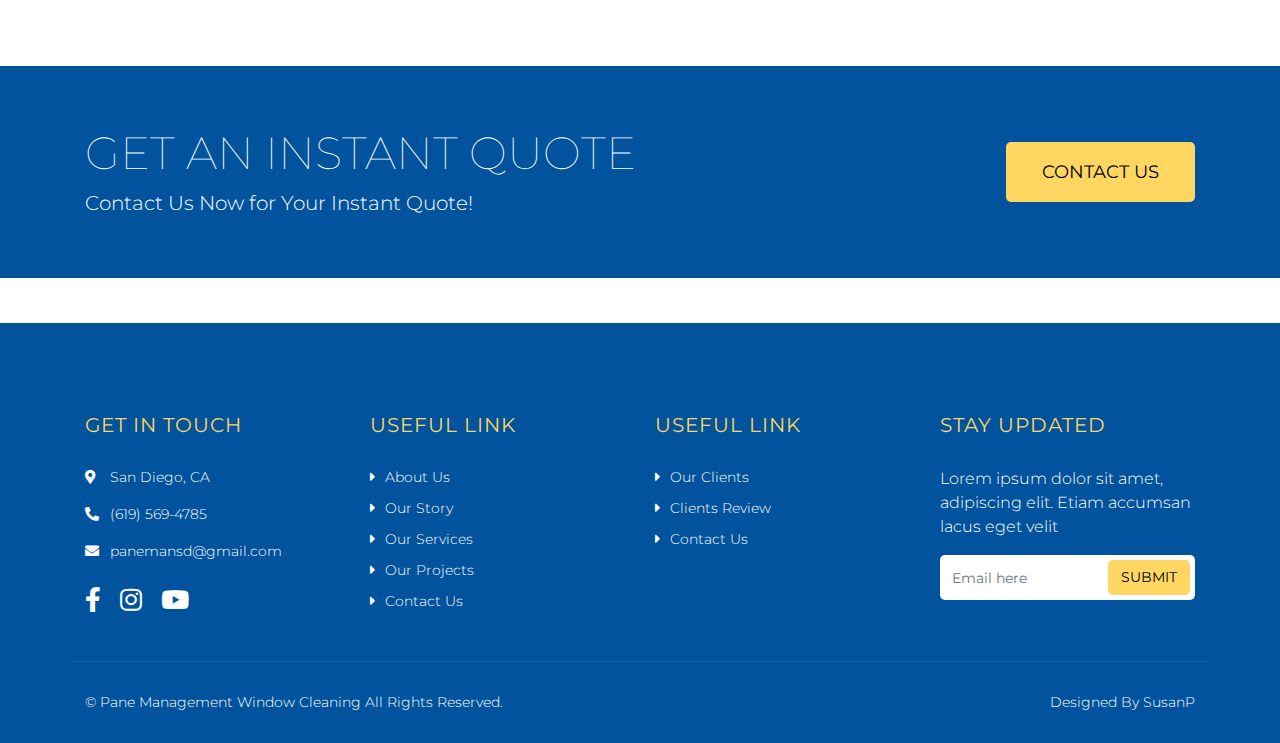
==== commit 158abbda: "Update Images and Links" ====
--- a/index.html
+++ b/index.html
@@ -1,212 +1,838 @@
-<html>
+<!DOCTYPE html>
+<html lang="en">
 
 <head>
-    <meta charset="UTF-8">
-    <meta name="viewport" content="width=device-width, initial-scale=1.0">
-    <link rel="stylesheet" href="https://maxcdn.bootstrapcdn.com/bootstrap/3.4.1/css/bootstrap.min.css">
-    <link rel="stylesheet" href="https://cdnjs.cloudflare.com/ajax/libs/font-awesome/5.15.0/css/all.min.css">
-    <link rel="stylesheet" href="https://fonts.googleapis.com/css2?family=Laila:wght@600&display=swap">
+    <meta charset="utf-8">
+    <title>Pane Management Window Cleaning</title>
+    <meta content="width=device-width, initial-scale=1.0" name="viewport">
+    <meta content="Cleaning Company Website Template" name="keywords">
+    <meta content="Cleaning Company Website Template" name="description">
+
+    <!-- Favicon -->
+    <link href="img/favicon.ico" rel="icon">
+
+    <!-- Google Font -->
+    <link href="https://fonts.googleapis.com/css2?family=Montserrat:wght@100;300;400&display=swap" rel="stylesheet">
+
+    <!-- CSS Libraries -->
+    <link href="https://stackpath.bootstrapcdn.com/bootstrap/4.4.1/css/bootstrap.min.css" rel="stylesheet">
+    <link href="https://cdnjs.cloudflare.com/ajax/libs/font-awesome/5.10.0/css/all.min.css" rel="stylesheet">
+    <link href="lib/owlcarousel/assets/owl.carousel.min.css" rel="stylesheet">
+    <link href="lib/lightbox/css/lightbox.min.css" rel="stylesheet">
+
+    <!-- Template Stylesheet -->
     <link href="/assets/css/style.css" rel="stylesheet">
 </head>
 
-
 <body>
-    <section class="banner">
-        <header>
-            <a href="index.html" class="logo">Pane Management Window Cleaning</a>
-            <div class="toggle"></div>
-        </header>
-        <img src="/assets/images/header.png" hieght="100" width="100">
-        <div class="content" data-0-top="opacity:0;left:100px;" data-200-top="opacity:1;left:0px;">
-            <h2><strong>INFLATION SPECIAL</strong></h2>
-            <p>Here at Pane Management we want to make sure you have a clear view while you sit home trying to save gas
-                this summer.
-
-
-                $99, $150, and $200 window cleaning specials.
-
-                <a href="tel: 619-569-4785"><strong>CALL NOW</strong></a>
-            </p>
-        </div>
-    </section>
-
-    <section class="about">
-        <div class="contentBx">
-            <h2 class="heading" data-center-center="opacity:1;left:0;" data-0-bottom="opacity:0;left:500px;">About Us
-            </h2>
-            <p class="text" data-center-center="opacity:1;left:0;" data-0-bottom="opacity:0;left:-500px;">Our specialty
-                is window cleaning and screen repair but we also offer
-                a variety of services including screen repair, building custom screens, solar panel cleaning, pressure
-                washing and more. Please inquire about the variety of other services we
-            </p>
-        </div>
-        <div class="imgBx" data-center-center="opacity:1;left:0;" data-0-bottom="opacity:0;left:200px;"></div>
-    </section>
-    <section class="services">
-        <h2 class="heading" data-center-center="opacity:1;left:0;" data-0-bottom="opacity:0;left:500px;">Our Services
-        </h2>
-        <p class="text" data-center-center="opacity:1;right:0;" data-0-bottom="opacity:1;right:500px;">Lorem ipsum dolor
-            sit amet, consectetur adipisicing elit, sed do eiusmod
-            tempor incididunt ut labore et dolore magna aliqua. Ut enim ad minim veniam,
-            quis nostrud exercitation ullamco laboris nisi ut aliquip ex ea commodo
-            consequat. Duis aute irure dolor in reprehenderit in voluptate velit esse
-            cillum dolore eu fugiat nulla pariatur.</p>
+    <div class="wrapper">
+        <!-- Header Start -->
+        <div class="header home">
+            <div class="container-fluid">
+                <div class="header-top row align-items-center">
+                    <div class="col-lg-3">
+                        <div class="brand">
+                            <a href="index.html">
+                                Pane Management
+                                <img src="/assets/images/logo.png" alt="Logo">
+                            </a>
+                        </div>
+                    </div>
+                    <div class="col-lg-9">
+                        <div class="topbar">
+                            <div class="topbar-col">
+                                <a href="tel:6195694785"><i class="fa fa-phone-alt"></i>(619) 569-4785</a>
+                            </div>
+                            <div class="topbar-col">
+                                <a href="mailto:panemanagementsd@gmail.com"><i class="fa fa-envelope"></i>
+                                    panemanagementsd@gmail.com</a>
+                            </div>
+                            <div class="topbar-col">
+                                <div class="topbar-social">
+                                    <a href="https://facebook.com/freewebsitecode"><i class="fab fa-facebook-f"></i></a>
+                                    <a href="https://freewebsitecode.com/"><i class="fab fa-linkedin-in"></i></a>
+                                    <a href="https://freewebsitecode.com/"><i class="fab fa-instagram"></i></a>
+                                    <a href="https://www.youtube.com/channel/UC9HlQRmKgG3jeVD_fBxj1Pw/videos"><i
+                                            class="fab fa-youtube"></i></a>
+                                </div>
+                            </div>
+                        </div>
+                        <div class="navbar navbar-expand-lg bg-light navbar-light">
+                            <a href="#" class="navbar-brand">MENU</a>
+                            <button type="button" class="navbar-toggler" data-toggle="collapse"
+                                data-target="#navbarCollapse">
+                                <span class="navbar-toggler-icon"></span>
+                            </button>
+
+                            <div class="collapse navbar-collapse justify-content-between" id="navbarCollapse">
+                                <div class="navbar-nav ml-auto">
+                                    <a href="index.html" class="nav-item nav-link active">Home</a>
+                                    <a href="about.html" class="nav-item nav-link">About</a>
+                                    <a href="service.html" class="nav-item nav-link">Service</a>
+                                    <a href="portfolio.html" class="nav-item nav-link">Project</a>
+                                    <a href="single.html" class="nav-item nav-link">Single</a>
+                                    <a href="contact.html" class="nav-item nav-link">Contact</a>
+                                    <div class="nav-item dropdown">
+                                        <a href="#" class="nav-link dropdown-toggle" data-toggle="dropdown">Dropdown</a>
+                                        <div class="dropdown-menu">
+                                            <a href="#" class="dropdown-item">Sub Item 1</a>
+                                            <a href="#" class="dropdown-item">Sub Item 2</a>
+                                        </div>
+                                    </div>
+                                    <a href="#" class="btn">Get A Quote</a>
+                                </div>
+                            </div>
+                        </div>
+                    </div>
+                </div>
+
+                <div class="hero row align-items-center">
+                    <div class="col-md-7">
+                        <h2>Best & Trusted</h2>
+                        <h2><span>Window Cleaning</span> Service</h2>
+                        <p>Your Local Window Cleaning Pros </p>
+                        <a class="btn" href="tel:6195694785">Call Now</a>
+                    </div>
+                    <div class="col-md-5">
+                        <div class="form">
+                            <h3>Get A Quote</h3>
+                            <form>
+                                <input class="form-control" type="text" placeholder="Your Name">
+                                <input class="form-control" type="text" placeholder="Mobile Number">
+                                <div class="control-group">
+                                    <select class="custom-select">
+                                        <option selected>Choose a service</option>
+                                        <option value="1">Window Cleaning</option>
+                                        <option value="2">Solar Panel Cleaning</option>
+                                        <option value="3">Screen Repair</option>
+                                    </select>
+                                </div>
+                                <textarea class="form-control" placeholder="Comment"></textarea>
+                                <button class="btn btn-block">Get A Quote</button>
+                            </form>
+                        </div>
+                    </div>
+                </div>
+            </div>
+        </div>
+        <!-- Header End -->
+
+
+        <!-- About Start -->
+        <div class="about">
+            <div class="container">
+                <div class="row">
+                    <div class="col-lg-5 col-md-6">
+                        <div class="about-img">
+                            <img src="/assets/images/pane.jpg" alt="Image">
+                        </div>
+                    </div>
+                    <div class="col-lg-7 col-md-6">
+                        <div class="about-text">
+                            <h2><span>10</span> Years Experience</h2>
+                            <p>
+                                Your windows are integral parts of your most important investment, your home! They
+                                provide a first impression when you get home and when friends and family come to visit.
+                            </p>
+                            <p>
+                                We understand that the cleanliness and maintenance of your home is of the upmost
+                                priority to you and your family and that's why we use the highest quality tools
+                                available. We are careful to use the best tools and proven methods in our services. We
+                                use specialty tools like ultra high grade squeegees and solution. Our window cleaning
+                                solution is designed for professional window cleaning and will not leave a residue like
+                                dish soap or other products not designed for professional window cleaning. We even use
+                                Channel Guard™ on our squeegee channels. This helps to protect your investment and
+                                ensures sparkling results!
+                                Cleaner glass is just the beginning of what you will get with Pane Management Window
+                                Cleaning.
+                            </p>
+                            <a class="btn" href="">Learn More</a>
+                        </div>
+                    </div>
+                </div>
+            </div>
+        </div>
+        <!-- About End -->
+
+
+        <!-- Service Start -->
+        <div class="service">
+            <div class="container">
+                <div class="section-header">
+                    <p>Our Services</p>
+                    <h2>We Provide Services to San Diego County</h2>
+                </div>
+                <div class="row">
+                    <div class="col-lg-3 col-md-6">
+                        <div class="service-item">
+                            <img src="/assets/images/cleaning.jpg" alt="Service">
+                            <h3>Window Cleaning</h3>
+                            <p>
+                                Let our experts bring back the shine to your window panes.
+                            </p>
+                            <!--<a class="btn" href="">Learn More</a>-->
+                        </div>
+                    </div>
+                    <div class="col-lg-3 col-md-6">
+                        <div class="service-item">
+                            <img src="/assets/images/solar.jpg" alt="Service">
+                            <h3>Solar Panel Cleaning</h3>
+                            <p>
+                                Get the most out of your solar panels with quarterly cleans.
+                                <!--keeps your panels operating
+                                efficiently throughout the year saving you money and keeping your warranty valid.-->
+                            </p>
+                            <!--<a class="btn" href="">Learn More</a>-->
+                        </div>
+                    </div>
+                    <div class="col-lg-3 col-md-6">
+                        <div class="service-item">
+                            <img src="/assets/images/repair.png" alt="Service">
+                            <h3>Screen Repair</h3>
+                            <p>
+                                We specialize in installing, repairing, and cleaning window screens.
+                            </p>
+                            <!--<a class="btn" href="">Learn More</a>-->
+                        </div>
+                    </div>
+                    <div class="col-lg-3 col-md-6">
+                        <div class="service-item">
+                            <img src="/assets/images/pressure.jpg" alt="Service">
+                            <h3>Pressure Washing</h3>
+                            <p>
+                                We offer commercial, industrial, and residential pressure washing
+                                services.
+                            </p>
+                            <!--<a class="btn" href="">Learn More</a>-->
+                        </div>
+                    </div>
+                </div>
+            </div>
+        </div>
+        <!-- Service End -->
+
+
+        <!-- Feature Start -->
+        <div class="feature">
+            <div class="container">
+                <div class="row">
+                    <div class="col-md-5">
+                        <div class="section-header left">
+                            <p>Why Choose Us</p>
+                            <h2>Professional, Friendly, & Affordable Window Cleaning</h2>
+                        </div>
+                        <p>
+                            We strive to provide the highest quality window cleaning services possible in San Diego
+                            County. We employ and train the most experienced and professional window cleaners. Complete
+                            background checks and a rigorous training program for all of our window cleaning personnel
+                            ensure your complete satisfaction and peace of mind.
+
+                            Our residential window cleaning services include, but are not limited to:<br>
+
+
+                            Cleaning windows — inside & out<br>
+
+                            Screen Cleaning<br>
+
+                            Hard water deposit removal (where applicable)<br>
+
+                            Hard to reach windows<br>
+
+                            Move-out / move-in window cleaning<br>
+
+                            Maintenance window cleaning<br>
+
+                            Monthly, annual or one-time service<br>
+                        </p>
+                        <a class="btn" href="">Learn More</a>
+                    </div>
+                    <div class="col-md-7">
+                        <div class="row align-items-center feature-item">
+                            <div class="col-5">
+                                <img src="/assets/images/feature-1.jpg" alt="Feature">
+                            </div>
+                            <div class="col-7">
+                                <h3>Expert Cleaners</h3>
+                                <p>
+                                    Pane Management offers a wide variety of residential and commercial services to
+                                    ensure your home or
+                                    office looks as beautiful as new. Backed by an established household brand, our
+                                    trained professionals provide “Service Beyond Your Expectations” ensuring complete
+                                    satisfaction to all home and business owners throughout San Diego, CA and
+                                    surrounding areas.
+                                </p>
+                            </div>
+                        </div>
+                        <div class="row align-items-center feature-item">
+                            <div class="col-5">
+                                <img src="img/feature-2.jpg" alt="Feature">
+                            </div>
+                            <div class="col-7">
+                                <h3>Reasonable Prices</h3>
+                                <p>
+                                    Pane Management Window Cleaning offers an affordable, hassle-free way to have
+                                    beautiful, professionally cleaned windows. And, you won't have to spend your weekend
+                                    up on a ladder trying to reach those awkward second story windows.
+                                </p>
+                            </div>
+                        </div>
+                        <div class="row align-items-center feature-item">
+                            <div class="col-5">
+                                <img src="img/feature-3.jpg" alt="Feature">
+                            </div>
+                            <div class="col-7">
+                                <h3>Quick & Best Services</h3>
+                                <p>
+                                    We pride ourselves on our fast and reliable services. 100% Customer Satisfaction
+                                    guarantee. References available from satisfied customers. </p>
+                            </div>
+                        </div>
+                    </div>
+                </div>
+            </div>
+        </div>
+        <!-- Feature End -->
+
+
+        <!-- Team Start 
+        <div class="team">
+            <div class="container">
+                <div class="section-header">
+                    <p>Team Member</p>
+                    <h2>Meet Our Expert Cleaners</h2>
+                </div>
+                <div class="row">
+                    <div class="col-lg-3 col-md-6">
+                        <div class="team-item">
+                            <div class="team-img">
+                                <img src="img/team-1.jpg" alt="Team Image">
+                            </div>
+                            <div class="team-text">
+                                <h2>Josh Dunn</h2>
+                                <h3>CEO</h3>
+                                <div class="team-social">
+                                    <a class="social-tw" href=""><i class="fab fa-twitter"></i></a>
+                                    <a class="social-fb" href=""><i class="fab fa-facebook-f"></i></a>
+                                    <a class="social-li" href=""><i class="fab fa-linkedin-in"></i></a>
+                                    <a class="social-in" href=""><i class="fab fa-instagram"></i></a>
+                                </div>
+                            </div>
+                        </div>
+                    </div>
+                    <div class="col-lg-3 col-md-6">
+                        <div class="team-item">
+                            <div class="team-img">
+                                <img src="img/team-2.jpg" alt="Team Image">
+                            </div>
+                            <div class="team-text">
+                                <h2>Mollie Ross</h2>
+                                <h3>Team Manager</h3>
+                                <div class="team-social">
+                                    <a class="social-tw" href=""><i class="fab fa-twitter"></i></a>
+                                    <a class="social-fb" href=""><i class="fab fa-facebook-f"></i></a>
+                                    <a class="social-li" href=""><i class="fab fa-linkedin-in"></i></a>
+                                    <a class="social-in" href=""><i class="fab fa-instagram"></i></a>
+                                </div>
+                            </div>
+                        </div>
+                    </div>
+                    <div class="col-lg-3 col-md-6">
+                        <div class="team-item">
+                            <div class="team-img">
+                                <img src="img/team-3.jpg" alt="Team Image">
+                            </div>
+                            <div class="team-text">
+                                <h2>Dylan Adams</h2>
+                                <h3>Cleaner</h3>
+                                <div class="team-social">
+                                    <a class="social-tw" href=""><i class="fab fa-twitter"></i></a>
+                                    <a class="social-fb" href=""><i class="fab fa-facebook-f"></i></a>
+                                    <a class="social-li" href=""><i class="fab fa-linkedin-in"></i></a>
+                                    <a class="social-in" href=""><i class="fab fa-instagram"></i></a>
+                                </div>
+                            </div>
+                        </div>
+                    </div>
+                    <div class="col-lg-3 col-md-6">
+                        <div class="team-item">
+                            <div class="team-img">
+                                <img src="img/team-4.jpg" alt="Team Image">
+                            </div>
+                            <div class="team-text">
+                                <h2>Jennifer Page</h2>
+                                <h3>Cleaner</h3>
+                                <div class="team-social">
+                                    <a class="social-tw" href=""><i class="fab fa-twitter"></i></a>
+                                    <a class="social-fb" href=""><i class="fab fa-facebook-f"></i></a>
+                                    <a class="social-li" href=""><i class="fab fa-linkedin-in"></i></a>
+                                    <a class="social-in" href=""><i class="fab fa-instagram"></i></a>
+                                </div>
+                            </div>
+                        </div>
+                    </div>
+                </div>
+            </div>
+        </div>
+       Team End -->
+
+
+        <!-- FAQs Start 
+        <div class="faqs">
+            <div class="container">
+                <div class="row">
+                    <div class="col-md-5">
+                        <div class="section-header left">
+                            <p>You Might Ask</p>
+                            <h2>Frequently Asked Questions</h2>
+                        </div>
+                        <img src="img/faqs.jpg" alt="Image">
+                    </div>
+                    <div class="col-md-7">
+                        <div id="accordion">
+                            <div class="card">
+                                <div class="card-header">
+                                    <a class="card-link collapsed" data-toggle="collapse" href="#collapseOne"
+                                        aria-expanded="true">
+                                        <span>1</span> Lorem ipsum dolor sit amet?
+                                    </a>
+                                </div>
+                                <div id="collapseOne" class="collapse show" data-parent="#accordion">
+                                    <div class="card-body">
+                                        Lorem ipsum dolor sit amet, consectetur adipiscing elit. Phasellus nec pretium
+                                        mi. Curabitur facilisis ornare velit non.
+                                    </div>
+                                </div>
+                            </div>
+                            <div class="card">
+                                <div class="card-header">
+                                    <a class="card-link" data-toggle="collapse" href="#collapseTwo">
+                                        <span>2</span> Lorem ipsum dolor sit amet?
+                                    </a>
+                                </div>
+                                <div id="collapseTwo" class="collapse" data-parent="#accordion">
+                                    <div class="card-body">
+                                        Lorem ipsum dolor sit amet, consectetur adipiscing elit. Phasellus nec pretium
+                                        mi. Curabitur facilisis ornare velit non.
+                                    </div>
+                                </div>
+                            </div>
+                            <div class="card">
+                                <div class="card-header">
+                                    <a class="card-link" data-toggle="collapse" href="#collapseThree">
+                                        <span>3</span> Lorem ipsum dolor sit amet?
+                                    </a>
+                                </div>
+                                <div id="collapseThree" class="collapse" data-parent="#accordion">
+                                    <div class="card-body">
+                                        Lorem ipsum dolor sit amet, consectetur adipiscing elit. Phasellus nec pretium
+                                        mi. Curabitur facilisis ornare velit non.
+                                    </div>
+                                </div>
+                            </div>
+                            <div class="card">
+                                <div class="card-header">
+                                    <a class="card-link" data-toggle="collapse" href="#collapseFour">
+                                        <span>4</span> Lorem ipsum dolor sit amet?
+                                    </a>
+                                </div>
+                                <div id="collapseFour" class="collapse" data-parent="#accordion">
+                                    <div class="card-body">
+                                        Lorem ipsum dolor sit amet, consectetur adipiscing elit. Phasellus nec pretium
+                                        mi. Curabitur facilisis ornare velit non.
+                                    </div>
+                                </div>
+                            </div>
+                            <div class="card">
+                                <div class="card-header">
+                                    <a class="card-link" data-toggle="collapse" href="#collapseFour">
+                                        <span>5</span> Lorem ipsum dolor sit amet?
+                                    </a>
+                                </div>
+                                <div id="collapseFour" class="collapse" data-parent="#accordion">
+                                    <div class="card-body">
+                                        Lorem ipsum dolor sit amet, consectetur adipiscing elit. Phasellus nec pretium
+                                        mi. Curabitur facilisis ornare velit non.
+                                    </div>
+                                </div>
+                            </div>
+                        </div>
+                        <a class="btn" href="">Ask more</a>
+                    </div>
+                </div>
+            </div>
+        </div>
+         FAQs End -->
+
+
+        <!-- Pricing Plan Start -->
+        <div class="price">
+            <div class="container">
+                <div class="section-header">
+                    <p>Pricing Plan</p>
+                    <h2>No Extra Hidden Charges</h2>
+                </div>
+                <div class="row">
+                    <div class="col-md-4">
+                        <div class="price-item">
+                            <div class="price-header">
+                                <div class="price-icon">
+                                    <i class="fa fa-home"></i>
+                                </div>
+                                <div class="price-title">
+                                    <h2>Standard</h2>
+                                </div>
+                                <div class="price-pricing">
+                                    <h2><small>$</small>99</h2>
+                                </div>
+                            </div>
+                            <div class="price-body">
+                                <div class="price-des">
+                                    <ul>
+                                        <li>Single Story Home</li>
+                                        <li>Up to 15 Windows</li>
+                                        <li>Inside & Out</li>
+                                        <li>Screens Brushed</li>
+                                        <li>Tracks and Sills Cleaned</li>
+                                    </ul>
+                                </div>
+                            </div>
+                            <div class="price-footer">
+                                <div class="price-action">
+                                    <a href=""><i class="fa fa-shopping-cart"></i>Book Now</a>
+                                </div>
+                            </div>
+                        </div>
+                    </div>
+                    <div class="col-md-4">
+                        <div class="price-item featured-item">
+                            <div class="price-header">
+                                <div class="price-icon">
+                                    <i class="fa fa-star"></i>
+                                </div>
+                                <div class="price-title">
+                                    <h2>Two Story Homes</h2>
+                                </div>
+                                <div class="price-pricing">
+                                    <h2><small>$</small>149</h2>
+                                </div>
+                            </div>
+                            <div class="price-body">
+                                <div class="price-des">
+                                    <ul>
+                                        <li>Two Story Homes</li>
+                                        <li>Up to 15 Windows</li>
+                                        <li>Inside & Out</li>
+                                        <li>Screens Brushed</li>
+                                        <li>Tracks and Sills cleaned</li>
+                                    </ul>
+                                </div>
+                            </div>
+                            <div class="price-footer">
+                                <div class="price-action">
+                                    <a href=""><i class="fa fa-shopping-cart"></i>Book Now</a>
+                                </div>
+                            </div>
+                        </div>
+                    </div>
+                    <div class="col-md-4">
+                        <div class="price-item">
+                            <div class="price-header">
+                                <div class="price-icon">
+                                    <i class="fa fa-gift"></i>
+                                </div>
+                                <div class="price-title">
+                                    <h2>Enterprise</h2>
+                                </div>
+                                <div class="price-pricing">
+                                    <h2><small>$</small>199</h2>
+                                </div>
+                            </div>
+                            <div class="price-body">
+                                <div class="price-des">
+                                    <ul>
+                                        <li>8 Bedrooms cleaning</li>
+                                        <li>5 Bathrooms cleaning</li>
+                                        <li>3 Living room Cleaning</li>
+                                        <li>Vacuum Cleaning</li>
+                                        <li>Within 12 Hours</li>
+                                    </ul>
+                                </div>
+                            </div>
+                            <div class="price-footer">
+                                <div class="price-action">
+                                    <a href=""><i class="fa fa-shopping-cart"></i>Book Now</a>
+                                </div>
+                            </div>
+                        </div>
+                    </div>
+                </div>
+            </div>
+        </div>
+        <!-- Pricing Plan End -->
+
+
+        <!-- Newsletter Start -->
+        <div class="newsletter">
+            <div class="container">
+                <div class="row align-items-center">
+                    <div class="col-md-8">
+                        <h2>Get A Free Quote</h2>
+                        <p>
+                            Lorem ipsum dolor sit amet adipiscing elit
+                        </p>
+                    </div>
+                    <div class="col-md-4">
+                        <div class="form">
+                            <input class="form-control" placeholder="Email here">
+                            <button class="btn">Submit</button>
+                        </div>
+                    </div>
+                </div>
+            </div>
+        </div>
+        <!-- Newsletter End -->
+
+
+        <!-- Testimonial Start -->
+        <div class="testimonial">
+            <div class="container">
+                <div class="section-header">
+                    <!--Client Review</p>
+                    <h2>I have had Pane Management clean my windows twice and the work is consistently great. He is a
+                        nice person to deal with and charges a fair price.</h2>-->
+                </div>
+                <div class="owl-carousel testimonials-carousel">
+                    <div class="testimonial-item">
+                        <div class="testimonial-img">
+                            <img src="img/testimonial-1.jpg" alt="">
+                        </div>
+                        <div class="testimonial-content">
+                            <p>
+                                I have had Pane Management clean my windows and sills twice now.
+                                Josh, the owner, is professional, courteous and does an incredible
+                                job. I will have him come out twice ayear now to clean my windows.
+                                He is reasonable and very detail oriented. He also repaired and
+                                replaced some old and damaged screens. I HIGHLY recommend this company.
+                                And...Josh is a handy man as well. Again, very professional and thorough.
+                            </p>
+                            <h5>Ellen F.</h5>
+                            <h4>Client</h4>
+                        </div>
+                    </div>
+                    <!--<div class="testimonial-item">
+                        <div class="testimonial-img">
+                            <img src="img/testimonial-2.jpg" alt="">
+                        </div>
+                        <div class="testimonial-content">
+                            <p>
+                                Lorem ipsum dolor sit amet, consectetur adipiscing elit. Etiam accumsan lacus eget velit
+                            </p>
+                            <h3>Customer Name</h3>
+                            <h4>Profession</h4>
+                        </div>
+                    </div>
+                    <div class="testimonial-item">
+                        <div class="testimonial-img">
+                            <img src="img/testimonial-3.jpg" alt="">
+                        </div>
+                        <div class="testimonial-content">
+                            <p>
+                                Lorem ipsum dolor sit amet, consectetur adipiscing elit. Etiam accumsan lacus eget
+                                velit
+                            </p>
+                            <h3>Customer Name</h3>
+                            <h4>Profession</h4>
+                        </div>-->
+                </div>
+                <div class="testimonial-item">
+                    <div class="testimonial-img">
+                        <img src="img/testimonial-4.jpg" alt="">
+                    </div>
+                    <div class="testimonial-content">
+                        <p>
+                            Josh was amazing! He had a great price, worked around my schedule, and did excellent work.
+                            The windows haven't looked this good in years! I highly recommend his services!
+                        </p>
+                        <h3>Darcy M.</h3>
+                    </div>
+                </div>
+            </div>
+        </div>
+    </div>
+    <!-- Testimonial End -->
+
+
+    <!-- Call to Action Start -->
+    <div class="call-to-action">
         <div class="container">
-            <div class="serviceBx" data-center-center="opacity:1;left:0;" data-0-bottom="opacity:0;left:-400px;">
-                <div>
-                    <img src="icon1.png">
-                    <h2>WIndows</h2>
-                </div>
-            </div>
-            <div class="serviceBx" data-center-center="opacity:1;bottom:0;" data-0-bottom="opacity:0;bottom:-400px;">
-                <div>
-                    <img src="icon2.png">
-                    <h2>Solar Panels</h2>
-                </div>
-            </div>
-            <div class="serviceBx" data-center-center="opacity:1;right:0;" data-0-bottom="opacity:0;right:-400px;">
-                <div>
-                    <img src="icon3.png">
-                    <h2>Pressure Washing</h2>
-                </div>
-            </div>
-        </div>
-    </section>
-    <section class="technology">
-        <div class="contentBx" data-center-center="opacity:1;left:0;" data-0-bottom="opacity:0;left:-400px;">
-            <h2 class="heading">We use cutting edge technology</h2>
-            <p class="text">Lorem ipsum dolor sit amet, consectetur adipisicing elit, sed do eiusmod tempor incididunt
-                ut labore et dolore magna aliqua. Ut enim ad minim veniam, quis nostrud exercitation ullamco laboris
-                nisi ut aliquip ex ea commodo consequat. Duis aute irure dolor in reprehenderit in voluptate velit esse
-                cillum dolore eu fugiat nulla pariatur. Excepteur sint occaecat cupidatat non proident, sunt in culpa
-                qui officia deserunt mollit anim id est laborum.</p>
-        </div>
-        <div class="imgBx" data-center-center="opacity:1;right:0;" data-0-bottom="opacity:0;right:-400px;">
-            <img src="tech.png">
-        </div>
-    </section>
-
-    <section class="client">
-        <h2 class="heading" data-center-center="opacity:1;top:0;" data-0-bottom="opacity:0;top:-100px;">Our Clients</h2>
-        <p class="text" data-center-center="opacity:1;bottom:0;" data-0-bottom="opacity:0;bottom:-100px;">Lorem ipsum
-            dolor sit amet, consectetur adipisicing elit, sed do eiusmod
-            tempor incididunt ut labore et dolore magna aliqua. Ut enim ad minim veniam,
-            quis nostrud exercitation ullamco laboris nisi ut aliquip ex ea commodo
-            consequat. Duis aute irure dolor in reprehenderit in voluptate velit esse
-            cillum dolore eu fugiat nulla pariatur.</p>
-        <div class="imgBx">
-            <img src="brand1.png" data-center-center="top:0;" data-0-bottom="top:100px;">
-            <img src="brand2.png" data-center-center="top:0;" data-0-bottom="top:150px;">
-            <img src="brand3.png" data-center-center="top:0;" data-0-bottom="top:200px;">
-            <img src="brand4.png" data-center-center="top:0;" data-0-bottom="top:250px;">
-        </div>
-    </section>
-    <section class="testimonials">
-        <h2 class="heading">What Our Client says</h2>
+            <div class="row align-items-center">
+                <div class="col-md-9">
+                    <h2>Get An Instant Quote </h2>
+                    <p>
+                        Contact Us Now for Your Instant Quote!
+                    </p>
+                </div>
+                <div class="col-md-3">
+                    <a class="btn" href="https://freewebsitecode.com/contact">Contact Us</a>
+                </div>
+            </div>
+        </div>
+    </div>
+    <!-- Call to Action End -->
+
+
+    <!-- Blog Start
+    <div class="blog">
         <div class="container">
-            <div class="contentBx" data-center-center="opacity:1;left:0;" data-0-bottom="opacity:0;left:-400px;">
-                <div>
-                    <p>Lorem ipsum dolor sit amet, consectetur adipisicing elit, sed do eiusmod tempor incididunt ut
-                        labore et dolore magna aliqua. Ut enim ad minim veniam, quis nostrud exercitation ullamco
-                        laboris nisi ut aliquip ex ea commodo consequat.</p>
-                    <br>
-                    <h3>Someone Famous</h3>
-                </div>
-            </div>
-            <div class="contentBx" data-center-center="opacity:1;right:0;" data-0-bottom="opacity:0;right:-400px;">
-                <div>
-                    <p>Lorem ipsum dolor sit amet, consectetur adipisicing elit, sed do eiusmod tempor incididunt ut
-                        labore et dolore magna aliqua. Ut enim ad minim veniam, quis nostrud exercitation ullamco
-                        laboris nisi ut aliquip ex ea commodo consequat.</p>
-                    <br>
-                    <h3>Someone Famous</h3>
-                </div>
-            </div>
-        </div>
-    </section>
-    <section class="contact">
-        <div data-center-center="opacity:1;left:0;" data-0-bottom="opacity:0;left:-400px;">
-            <h2 class="heading">Contact us</h2>
-            <p class="text">Lorem ipsum dolor sit amet, consectetur adipisicing elit, sed do eiusmod tempor incididunt
-                ut labore et dolore magna aliqua. Ut enim ad minim veniam, quis nostrud exercitation ullamco laboris
-                nisi ut aliquip ex ea commodo consequat. Duis aute irure dolor in reprehenderit in voluptate velit esse
-                cillum dolore eu fugiat nulla pariatur. </p>
-        </div>
-    </section>
-
-    <section class="about">
-        <div class="contentBx redbg">
-            <div class="form" data-center-center="opacity:1;left:0;" data-0-bottom="opacity:0;left:-400px;">
-                <div class="inputBx">
-                    <input type="text" name="" placeholder="Full Name">
-                </div>
-                <div class="inputBx">
-                    <input type="text" name="" placeholder="Email Address">
-                </div>
-                <div class="inputBx">
-                    <input type="text" name="" placeholder="Mobile No.">
-                </div>
-                <div class="inputBx">
-                    <textarea placeholder="Write your Message here"></textarea>
-                </div>
-                <div class="inputBx">
-                    <input type="submit" name="" value="Send">
-                </div>
-            </div>
-        </div>
-        <div class="imgBx2"></div>
-    </section>
-    <section class="footer">
-        <p class="text">Design & Developed By Online Tutorials</p>
-        <ul>
-            <p class="text">Follow us on :</p>
-            <li><a href="#"><img src="facebook.png"></a></li>
-            <li><a href="#"><img src="twitter.png"></a></li>
-            <li><a href="#"><img src="linkedin.png"></a></li>
-        </ul>
-    </section>
-    <script src="skrollr.js"></script>
-    <script type="text/javascript">
-        var s = skrollr.init(); <
-        /div> <
-        a href = "https://www.pane-management.com"
-        class = "footer-link" >
-            <
-            p > made with < i class = "fa fa-heart-o" > < /i> by Susan Powell</p >
-            <
-            /a> < /
-        section >
-
-
-            <
-            !-- --JavaScript
-        for toggle menu-- -- >
-        <
-        script >
-            var navLinks = document.getElementById("navLinks");
-
-        function showMenu() {
-            navLinks.style.right = "0";
-        }
-
-        function hideMenu() {
-            navLinks.style.right = "-200px";
-        }
-    </script>
-
+            <div class="section-header">
+                <p>Latest From Blog</p>
+                <h2>Stay Updated From Our Blog</h2>
+            </div>
+            <div class="row">
+                <div class="col-lg-4 col-md-6">
+                    <div class="blog-item">
+                        <img src="img/blog-1.jpg" alt="Blog">
+                        <h3>Lorem ipsum dolor</h3>
+                        <div class="meta">
+                            <i class="fa fa-list-alt"></i>
+                            <a href="">Flour Cleaning</a>
+                            <i class="fa fa-calendar-alt"></i>
+                            <p>11-Jun-20</p>
+                        </div>
+                        <p>
+                            Lorem ipsum dolor sit amet elit. Phasellus nec pretium mi. Curabitur facilisis
+                            ornare
+                            velit non vulputate. Aliquam metus tortor, auctor id gravida condimentum
+                        </p>
+                        <a class="btn" href="">Learn More</a>
+                    </div>
+                </div>
+                <div class="col-lg-4 col-md-6">
+                    <div class="blog-item">
+                        <img src="img/blog-2.jpg" alt="Blog">
+                        <h3>Lorem ipsum dolor</h3>
+                        <div class="meta">
+                            <i class="fa fa-list-alt"></i>
+                            <a href="">Glass Cleaning</a>
+                            <i class="fa fa-calendar-alt"></i>
+                            <p>11-Jun-20</p>
+                        </div>
+                        <p>
+                            Lorem ipsum dolor sit amet elit. Phasellus nec pretium mi. Curabitur facilisis
+                            ornare
+                            velit non vulputate. Aliquam metus tortor, auctor id gravida condimentum
+                        </p>
+                        <a class="btn" href="">Learn More</a>
+                    </div>
+                </div>
+                <div class="col-lg-4 col-md-6">
+                    <div class="blog-item">
+                        <img src="img/blog-3.jpg" alt="Blog">
+                        <h3>Lorem ipsum dolor</h3>
+                        <div class="meta">
+                            <i class="fa fa-list-alt"></i>
+                            <a href="">Carpet Cleaning</a>
+                            <i class="fa fa-calendar-alt"></i>
+                            <p>11-Jun-20</p>
+                        </div>
+                        <p>
+                            Lorem ipsum dolor sit amet elit. Phasellus nec pretium mi. Curabitur facilisis
+                            ornare
+                            velit non vulputate. Aliquam metus tortor, auctor id gravida condimentum
+                        </p>
+                        <a class="btn" href="">Learn More</a>
+                    </div>
+                </div>
+            </div>
+        </div>
+    </div>
+     Blog End -->
+
+
+    <!-- Footer Start -->
+    <div class="footer">
+        <div class="container">
+            <div class="row">
+                <div class="col-md-6 col-lg-3">
+                    <div class="footer-contact">
+                        <h2>Get In Touch</h2>
+                        <p><i class="fa fa-map-marker-alt"></i>San Diego, CA</p>
+                        <p><i class="fa fa-phone-alt"></i>(619) 569-4785</p>
+                        <p><i class="fa fa-envelope"></i>panemansd@gmail.com</p>
+                        <div class="footer-social">
+                            <a href="https://www.facebook.com/"><i class="fab fa-facebook-f"></i></a>
+                            <a href="https://freewebsitecode.com/"><i class="fab fa-instagram"></i></a>
+                            <a href="https://www.youtube.com/channel/UC9HlQRmKgG3jeVD_fBxj1Pw/videos"><i
+                                    class="fab fa-youtube"></i></a>
+                        </div>
+                    </div>
+                </div>
+                <div class="col-md-6 col-lg-3">
+                    <div class="footer-link">
+                        <h2>Useful Link</h2>
+                        <a href="">About Us</a>
+                        <a href="">Our Story</a>
+                        <a href="">Our Services</a>
+                        <a href="">Our Projects</a>
+                        <a href="">Contact Us</a>
+                    </div>
+                </div>
+                <div class="col-md-6 col-lg-3">
+                    <div class="footer-link">
+                        <h2>Useful Link</h2>
+                        <a href="">Our Clients</a>
+                        <a href="">Clients Review</a>
+                        <a href="">Contact Us</a>
+                    </div>
+                </div>
+                <div class="col-md-6 col-lg-3">
+                    <div class="footer-form">
+                        <h2>Stay Updated</h2>
+                        <p>
+                            Lorem ipsum dolor sit amet, adipiscing elit. Etiam accumsan lacus eget velit
+                        </p>
+                        <input class="form-control" placeholder="Email here">
+                        <button class="btn">Submit</button>
+                    </div>
+                </div>
+            </div>
+        </div>
+        <!-- <div class="container footer-menu">
+            <div class="f-menu">
+                <a href="">Terms of use</a>
+                <a href="">Privacy policy</a>
+                <a href="">Cookies</a>
+                <a href="">Help & FQAs</a>
+                <a href="">Contact us</a>
+            </div>
+        </div>-->
+        <div class="container copyright">
+            <div class="row">
+                <div class="col-md-6">
+                    <p>&copy; <a href="index.html"></a>Pane Management Window Cleaning All Rights
+                        Reserved.</p>
+                </div>
+                <div class="col-md-6">
+                    <p>Designed By <a href="index.html"></a>SusanP</p>
+                </div>
+            </div>
+        </div>
+    </div>
+    <!-- Footer End -->
+
+    <a href="index.html" class="back-to-top"><i class="fa fa-chevron-up"></i></a>
+    </div>
+
+    <!-- JavaScript Libraries -->
+    <script src="https://code.jquery.com/jquery-3.4.1.min.js"></script>
+    <script src="https://stackpath.bootstrapcdn.com/bootstrap/4.4.1/js/bootstrap.bundle.min.js"></script>
+    <script src="lib/easing/easing.min.js"></script>
+    <script src="lib/owlcarousel/owl.carousel.min.js"></script>
+    <script src="lib/isotope/isotope.pkgd.min.js"></script>
+    <script src="lib/lightbox/js/lightbox.min.js"></script>
+
+    <!-- Template Javascript -->
+    <script src="assets/js/main.js"></script>
 </body>
 
-</html>
-
-
-<script src="/assets/js/scripts.js"></script>
-<script src="https://kit.fontawesome.com/3007ce7d73.js" crossorigin="anonymous"></script>
-<script src="https://ajax.googleapis.com/ajax/libs/jquery/3.6.0/jquery.min.js"></script>
-<script src="https://maxcdn.bootstrapcdn.com/bootstrap/3.4.1/js/bootstrap.min.js"></script>
-<script src="https://cdnjs.cloudflare.com/ajax/libs/popper.js/1.12.9/umd/popper.min.js"
-    integrity="sha384-ApNbgh9B+Y1QKtv3Rn7W3mgPxhU9K/ScQsAP7hUibX39j7fakFPskvXusvfa0b4Q" crossorigin="anonymous">
-</script>
-
-</body>
-
 </html>--- a/assets/css/style.css
+++ b/assets/css/style.css
@@ -1,448 +1,1894 @@
-* {
+/*******************************/
+/********* General CSS *********/
+/*******************************/
+body {
+    color: #666666;
+    background: #ffffff;
+    font-family: 'Montserrat', sans-serif;
+    font-weight: 400;
+}
+
+h1,
+h2,
+h3,
+h4,
+h5,
+h6 {
+    font-weight: 100;
+}
+
+a {
+    color: #454545;
+    transition: .3s;
+    font-size: 2px;
+}
+
+a:hover,
+a:active,
+a:focus {
+    color: #333333;
+    outline: none;
+    text-decoration: none;
+}
+
+.btn:focus {
+    box-shadow: none;
+}
+
+.wrapper {
+    position: relative;
+    width: 100%;
+    max-width: 1366px;
+    margin: 0 auto;
+    background: #ffffff;
+}
+
+.back-to-top {
+    position: fixed;
+    display: none;
+    background: #FFD662;
+    color: #000000;
+    width: 44px;
+    height: 44px;
+    text-align: center;
+    line-height: 1;
+    font-size: 22px;
+    border-radius: 5px;
+    right: 15px;
+    bottom: 15px;
+    transition: background 0.5s;
+    z-index: 9;
+}
+
+.back-to-top:hover {
+    color: #ffffff;
+    background: #00539C;
+}
+
+.back-to-top i {
+    padding-top: 10px;
+}
+
+
+/*******************************/
+/********** Header CSS *********/
+/*******************************/
+.header {
+    position: relative;
+    width: 100%;
+    padding: 15px 0 0 0;
+    background: #00539C;
+}
+
+.header.home {
+    margin-bottom: 45px;
+    background: linear-gradient(rgba(0, 83, 156, 1), rgba(0, 83, 156, .9), rgba(0, 83, 156, 1)), url(../img/header.jpg);
+    background-position: center;
+    background-repeat: no-repeat;
+    background-size: cover;
+}
+
+@media (min-width: 992px) {
+    .header .row {
+        padding: 0 60px;
+    }
+}
+
+.header .header-top {
+    padding-bottom: 15px;
+    border-bottom: 1px solid rgba(255, 255, 255, .1);
+}
+
+.header .brand {
+    position: relative;
+}
+
+.header .brand a {
+    color: #ffffff;
+    font-size: 60px;
+    font-weight: 100;
+}
+
+.header .brand img {
+    width: 100%;
+    max-width: 150px;
+    height: 100%;
+    max-height: 100px;
+}
+
+.header .topbar {
+    position: relative;
+    text-align: right;
+}
+
+.header .topbar .topbar-col {
+    display: inline-block;
+    padding: 0 15px;
+    margin-bottom: 15px;
+}
+
+.header .topbar-col a {
+    color: #ffffff;
+    font-size: 13px;
+}
+
+.header .topbar-col a i {
+    margin-right: 10px;
+    color: #FFD662;
+}
+
+.header .topbar-social {
+    position: relative;
+}
+
+.header .topbar-social a {
+    display: inline-block;
+}
+
+.header .topbar-social a i {
+    margin-right: 10px;
+    font-size: 18px;
+    color: #ffffff;
+}
+
+.header .topbar-social a:last-child i {
+    margin: 0;
+}
+
+.header .topbar-social a:hover i {
+    color: #FFD662;
+}
+
+.header .dropdown-menu {
+    margin-top: 0;
+    border: 0;
+    border-radius: 5px;
+    background: #eeeeee;
+}
+
+.header .dropdown-menu a.active {
+    color: #FFD662;
+}
+
+@media (min-width: 992px) {
+    .header .navbar {
+        background: transparent !important;
+    }
+
+    .header .navbar-brand {
+        display: none;
+    }
+
+    .header .navbar-light a.nav-link,
+    .header .navbar-light .show>.nav-link {
+        position: relative;
+        padding: 8px 10px;
+        color: #ffffff;
+        font-size: 16px;
+        z-index: 1;
+    }
+
+    .header .navbar-light a.nav-link:hover,
+    .header .navbar-light a.nav-link.active {
+        color: #FFD662;
+    }
+}
+
+@media (max-width: 992px) {
+    .header .brand {
+        text-align: center;
+        margin-bottom: 15px;
+    }
+
+    .header .topbar {
+        text-align: center;
+        margin-bottom: 15px;
+    }
+
+    .header .topbar .topbar-col {
+        margin: 0;
+    }
+
+    .header .topbar .topbar-social {
+        margin-top: 5px;
+    }
+
+    .header .navbar {
+        background: #ffffff !important;
+        border: none;
+        z-index: 1;
+    }
+
+    .header a.nav-link {
+        padding: 5px 0;
+    }
+
+    .header .dropdown-menu {
+        box-shadow: none;
+    }
+}
+
+.header .navbar .btn {
+    position: relative;
+    margin-left: 15px;
+    padding: 12px 20px 10px 20px;
+    font-size: 13px;
+    text-transform: uppercase;
+    color: #00539C;
+    border: none;
+    border-radius: 5px;
+    background: #ffffff;
+    transition: .3s;
+}
+
+.header .navbar .btn:hover {
+    color: #000000;
+    background: #FFD662;
+}
+
+.header .navbar .btn i {
+    font-size: 16px;
+    margin-right: 8px;
+}
+
+@media (max-width: 992px) {
+    .header .navbar {
+        border-radius: 5px;
+    }
+
+    .header .navbar .btn {
+        display: none;
+    }
+}
+
+.header .hero {
+    padding-top: 60px;
+    padding-bottom: 60px;
+}
+
+.header .hero h2 {
+    margin: 0;
+    font-size: 60px;
+    font-weight: 100;
+    color: #ffffff;
+}
+
+.header .hero h2 span {
+    color: #FFD662;
+}
+
+.header .hero p {
+    margin: 10px 0 20px 0;
+    font-size: 22px;
+    color: #ffffff;
+}
+
+.header .hero a.btn {
+    position: relative;
+    padding: 15px 30px;
+    font-size: 16px;
+    text-transform: uppercase;
+    color: #00539C;
+    border: none;
+    border-radius: 5px;
+    background: #ffffff;
+    transition: .3s;
+}
+
+.header .hero a.btn:hover {
+    color: #000000;
+    background: #FFD662;
+}
+
+.header .hero .form {
+    padding: 30px;
+    border: 1px solid rgba(255, 255, 255, .4);
+    background: rgba(255, 255, 255, .3);
+    border-radius: 5px;
+}
+
+.header .hero .form h3 {
+    color: #ffffff;
+    font-weight: 300;
+}
+
+.header .hero .form input,
+.header .hero .form select,
+.header .hero .form textarea {
+    margin-bottom: 15px;
+    height: 45px;
+    border-radius: 5px;
+    border: 1px solid rgba(255, 255, 255, .3);
+    background: rgba(255, 255, 255, .2);
+}
+
+.header .hero .form textarea {
+    height: 75px;
+}
+
+.header .hero .form select,
+.header .hero .form input::placeholder,
+.header .hero .form textarea::placeholder {
+    color: #ffffff;
+}
+
+.header .hero .form select option:not(:checked) {
+    color: #666666;
+}
+
+.header .hero .form .btn {
+    position: relative;
+    padding: 10px 35px;
+    font-size: 16px;
+    text-transform: uppercase;
+    color: #000000;
+    border: none;
+    border-radius: 5px;
+    background: #FFD662;
+    transition: .3s;
+}
+
+.header .hero .form .btn:hover {
+    color: #00539C;
+    background: #ffffff;
+}
+
+@media (max-width: 767.98px) {
+    .header .hero .form {
+        margin-top: 45px;
+    }
+}
+
+
+/*******************************/
+/******* Page Header CSS *******/
+/*******************************/
+.page-header {
+    position: relative;
+    margin-bottom: 45px;
+    padding: 90px 0;
+    text-align: center;
+    background: #FFD662;
+}
+
+.page-header h2 {
+    color: #000000;
+    font-size: 60px;
+    font-weight: 100;
+    text-transform: uppercase;
+    margin-bottom: 15px;
+}
+
+.page-header a {
+    position: relative;
+    padding: 0 12px;
+    font-size: 22px;
+    font-weight: 300;
+    color: #00539C;
+}
+
+.page-header a:hover {
+    color: #000000;
+}
+
+.page-header a::after {
+    position: absolute;
+    content: "/";
+    width: 8px;
+    height: 8px;
+    top: -2px;
+    right: -7px;
+    text-align: center;
+    color: #666666;
+}
+
+.page-header a:last-child::after {
+    display: none;
+}
+
+
+/*******************************/
+/******* Section Header ********/
+/*******************************/
+.section-header {
+    position: relative;
+    width: 100%;
+    max-width: 550px;
+    text-align: center;
+    margin: 0 auto;
+    margin-bottom: 60px;
+    padding-bottom: 15px;
+}
+
+.section-header::before {
+    position: absolute;
+    content: "";
+    width: 100px;
+    height: 3px;
+    left: calc(50% - 50px);
+    bottom: 0;
+    background: linear-gradient(to left, #FFD662, #00539C, #FFD662);
+    border-radius: 100%;
+}
+
+.section-header::after {
+    position: absolute;
+    content: "";
+    width: 20px;
+    height: 9px;
+    left: calc(50% - 10px);
+    bottom: -3px;
+    background: #00539C;
+    border-radius: 5px;
+}
+
+.section-header p {
+    margin-bottom: 10px;
+    font-size: 20px;
+}
+
+.section-header h2 {
+    color: #00539C;
+    font-size: 50px;
+    font-weight: 100;
+}
+
+.section-header.left {
+    text-align: left;
+}
+
+.section-header.left::before {
+    width: 60px;
+    left: 0;
+    background: linear-gradient(to left, #FFD662, #00539C, #00539C);
+    border-radius: 0 100% 100% 0;
+}
+
+.section-header.left::after {
+    left: 0;
+    border-radius: 5px;
+}
+
+
+/*******************************/
+/********** About CSS **********/
+/*******************************/
+.about {
+    position: relative;
+    width: 100%;
+    padding: 45px 0;
+}
+
+.about .about-img img {
+    width: 100%;
+    border-radius: 5px;
+}
+
+.about .about-text h2 {
+    position: relative;
+    color: #00539C;
+    font-size: 50px;
+    margin-bottom: 15px;
+}
+
+.about .about-text h2 span {
+    font-size: 120px;
+}
+
+.about .about-text p {
+    font-size: 16px;
+    margin-bottom: 30px;
+}
+
+.about .about-text a.btn {
+    padding: 15px 35px;
+    font-size: 16px;
+    text-transform: uppercase;
+    color: #000000;
+    border: none;
+    border-radius: 5px;
+    background: #FFD662;
+    transition: .3s;
+}
+
+.about .about-text a.btn:hover {
+    color: #ffffff;
+    background: #00539C;
+}
+
+@media (max-width: 767.98px) {
+    .about .about-img img {
+        margin-bottom: 30px;
+    }
+}
+
+
+/*******************************/
+/********* Service CSS *********/
+/*******************************/
+.service {
+    position: relative;
+    width: 100%;
+    padding: 45px 0 15px 0;
+}
+
+.service .service-item {
+    position: relative;
+    width: 100%;
+    text-align: center;
+    background: #ffffff;
+    border-radius: 5px;
+    margin-bottom: 30px;
+    box-shadow: 0 0 30px rgba(0, 0, 0, .1);
+}
+
+.service .service-item img {
+    width: 100%;
+    border-radius: 5px 5px 0 0;
+    max-height: 100%;
+    max
+}
+
+.service .service-item h3 {
+    margin: 0;
+    padding: 25px 15px 15px 15px;
+    font-size: 20px;
+    font-weight: 300;
+    color: #00539C;
+}
+
+.service .service-item p {
+    margin: 0;
+    padding: 0 25px 25px 25px;
+    font-size: 16px;
+}
+
+.service .service-item a.btn {
+    position: relative;
+    margin-bottom: 30px;
+    padding: 10px 20px;
+    font-size: 14px;
+    text-transform: uppercase;
+    color: #000000;
+    border: none;
+    border-radius: 5px;
+    background: #FFD662;
+    transition: .3s;
+}
+
+.service .service-item:hover a.btn {
+    color: #ffffff;
+    background: #00539C;
+}
+
+.service .service-item a.btn:hover {
+    color: #000000;
+    background: #FFD662;
+}
+
+
+/*******************************/
+/********* Feature CSS *********/
+/*******************************/
+.feature {
+    position: relative;
+    width: 100%;
+    padding: 45px 0 15px 0;
+}
+
+.feature .section-header {
+    margin-bottom: 30px;
+}
+
+.feature a.btn {
+    margin-top: 10px;
+    padding: 15px 35px;
+    font-size: 16px;
+    text-transform: uppercase;
+    color: #000000;
+    border: none;
+    border-radius: 5px;
+    background: #FFD662;
+    transition: .3s;
+}
+
+.feature a.btn:hover {
+    color: #ffffff;
+    background: #00539C;
+}
+
+.feature .feature-item {
+    margin-bottom: 30px;
+}
+
+.feature .feature-item img {
+    width: 100%;
+    border-radius: 5px;
+}
+
+.feature .feature-item h3 {
+    margin-bottom: 15px;
+    font-size: 22px;
+    font-weight: 300;
+    color: #00539C;
+}
+
+.feature .feature-item p {
+    margin: 0;
+    font-size: 16px;
+}
+
+@media (max-width: 767.98px) {
+    .feature a.btn {
+        margin-bottom: 45px;
+    }
+}
+
+
+/*******************************/
+/*********** Team CSS **********/
+/*******************************/
+.team {
+    position: relative;
+    width: 100%;
+    padding: 45px 0 15px 0;
+}
+
+.team .team-item {
+    margin-bottom: 30px;
+}
+
+.team .team-img {
+    position: relative;
+    font-size: 0;
+    clip-path: polygon(50% 0%, 100% 25%, 100% 75%, 50% 100%, 0% 75%, 0% 25%);
+    -webkit-clip-path: polygon(50% 0%, 100% 25%, 100% 75%, 50% 100%, 0% 75%, 0% 25%);
+}
+
+.team .team-img img {
+    width: 100%;
+    height: auto;
+}
+
+.team .team-text {
+    padding: 150px 15px 30px 15px;
+    margin-top: -130px;
+    text-align: center;
+    background: #ffffff;
+    border: 1px solid #eeeeee;
+    transition: .3s;
+}
+
+.team .team-text:hover {
+    background: #FFD662;
+    border: 1px solid #FFD662;
+}
+
+.team .team-text h2 {
+    margin-bottom: 5px;
+    font-size: 20px;
+    font-weight: 400;
+    color: #00539C;
+}
+
+.team .team-text h3 {
+    margin-bottom: 20px;
+    font-size: 16px;
+    font-weight: 300;
+}
+
+.team .team-social {
+    position: relative;
+    width: 100%;
+    display: flex;
+    align-items: center;
+    justify-content: center;
+    font-size: 0;
+}
+
+.team .team-social a {
+    display: inline-block;
+    width: 40px;
+    height: 40px;
+    margin-right: 10px;
+    padding: 11px 0 10px 0;
+    font-size: 16px;
+    font-weight: 300;
+    line-height: 16px;
+    text-align: center;
+    color: #ffffff;
+    border-radius: 5px;
+    transition: .3s;
+}
+
+.team .team-social a.social-tw {
+    background: #00acee;
+}
+
+.team .team-social a.social-fb {
+    background: #3b5998;
+}
+
+.team .team-social a.social-li {
+    background: #0e76a8;
+}
+
+.team .team-social a.social-in {
+    background: #3f729b;
+}
+
+.team .team-social a.social-yt {
+    background: #c4302b;
+}
+
+.team .team-social a:last-child {
+    margin-right: 0;
+}
+
+.team .team-social a:hover {
+    color: #ffffff;
+    background: #00539C;
+}
+
+
+/*******************************/
+/*********** FAQs CSS **********/
+/*******************************/
+.faqs {
+    position: relative;
+    width: 100%;
+    padding: 45px 0;
+}
+
+.faqs .section-header {
+    margin-bottom: 30px;
+}
+
+.faqs img {
+    width: 100%;
+    border-radius: 5px;
+}
+
+@media(max-width: 767.98px) {
+    .faqs img {
+        margin-bottom: 30px;
+    }
+}
+
+.faqs .card {
+    margin-bottom: 15px;
+    padding-top: 15px;
+    border: none;
+    border-radius: 0;
+    border-top: 1px solid #eeeeee;
+}
+
+.faqs .card:last-child {
+    margin-bottom: 0;
+    padding-bottom: 15px;
+    border-bottom: 1px solid #eeeeee;
+}
+
+.faqs .card-header {
+    padding: 0;
+    border: none;
+    background: #ffffff;
+}
+
+.faqs .card-header a {
+    display: block;
+    width: 100%;
+    color: #00539C;
+    font-size: 18px;
+    font-weight: 300;
+    line-height: 40px;
+}
+
+.faqs .card-header a span {
+    display: inline-block;
+    width: 40px;
+    height: 40px;
+    margin-right: 10px;
+    text-align: center;
+    background: #FFD662;
+    color: #000000;
+    border-radius: 5px;
+}
+
+.faqs .card-header [data-toggle="collapse"]:after {
+    font-family: 'font Awesome 5 Free';
+    content: "\f067";
+    float: right;
+    color: #00539C;
+    font-size: 12px;
+    font-weight: 900;
+    transition: .3s;
+}
+
+.faqs .card-header [data-toggle="collapse"][aria-expanded="true"]:after {
+    font-family: 'font Awesome 5 Free';
+    content: "\f068";
+    float: right;
+    color: #00539C;
+    font-size: 12px;
+    font-weight: 900;
+    transition: .3s;
+}
+
+.faqs .card-body {
+    padding: 15px 0 0 0;
+    font-size: 16px;
+    border: none;
+    background: #ffffff;
+}
+
+.faqs a.btn {
+    margin-top: 30px;
+    padding: 15px 35px;
+    font-size: 16px;
+    text-transform: uppercase;
+    color: #000000;
+    border: none;
+    border-radius: 5px;
+    background: #FFD662;
+    transition: .3s;
+}
+
+.faqs a.btn:hover {
+    color: #ffffff;
+    background: #00539C;
+}
+
+
+/*******************************/
+/****** Pricing Plan CSS *******/
+/*******************************/
+.price {
+    position: relative;
+    padding: 45px 0 15px 0;
+}
+
+.price .price-item {
+    text-align: center;
+    background: #ffffff;
+    border-radius: 5px;
+    box-shadow: 0 0 30px rgba(0, 0, 0, .1);
+    margin-bottom: 30px;
+}
+
+.price .price-header {
+    padding: 30px 0 50px 0;
+    color: #000000;
+    background: #FFD662;
+    border-radius: 5px 5px 0 0;
+}
+
+.price .featured-item .price-header {
+    color: #ffffff;
+    background: #00539C;
+}
+
+.price .price-icon {
+    margin-bottom: 15px;
+}
+
+.price .price-icon i {
+    display: inline-block;
+    font-size: 45px;
+}
+
+.price .price-title h2 {
+    font-size: 24px;
+    font-weight: 300;
+    letter-spacing: 2px;
+}
+
+.price .price-pricing h2 {
+    font-size: 60px;
+    font-weight: 100;
+    margin-left: 15px;
+    margin-bottom: 0;
+}
+
+.price .price-pricing h2 small {
+    position: absolute;
+    font-size: 18px;
+    font-weight: 300;
+    margin-top: 16px;
+    margin-left: -15px;
+}
+
+.price .price-body {
+    padding: 20px 0;
+    background: #ffffff;
+    border-radius: 25px 30px 0 0;
+    margin-top: -30px;
+}
+
+.price .price-des ul {
     margin: 0;
     padding: 0;
-    box-sizing: border-box;
-    position: relative;
-    font-family: 'Poppins', sans-serif;
-}
-
-body {
-    overflow-x: hidden;
-}
-
-.banner {
-    position: relative;
-    width: 100%;
-    height: 100vh;
-    background: #96989b;
-    display: flex;
-    justify-content: center;
-    align-items: center;
-}
-
-.banner img {
+    list-style: none;
+}
+
+.price .price-des ul li {
+    color: #2A293E;
+    font-size: 14px;
+    font-weight: 300;
+    padding: 5px;
+    border-bottom: 1px solid #eeeeee;
+}
+
+.price .price-des ul li:last-child {
+    border: none;
+}
+
+.price .price-footer {
+    padding-bottom: 30px;
+    background: #ffffff;
+    border-radius: 0 0 5px 5px;
+}
+
+
+.price .price-action a {
+    display: inline-block;
+    padding: 10px 25px;
+    color: #000000;
+    font-size: 14px;
+    letter-spacing: 2px;
+    background: #FFD662;
+    border-radius: 5px;
+    transition: .3s;
+}
+
+.price .price-action a i {
+    margin-right: 5px;
+}
+
+.price .price-action a:hover {
+    color: #ffffff;
+    background: #00539C;
+}
+
+.price .featured-item .price-action a {
+    color: #ffffff;
+    background: #00539C;
+}
+
+.price .featured-item .price-action a:hover {
+    color: #000000;
+    background: #FFD662;
+}
+
+
+/*******************************/
+/********** Newsletter *********/
+/*******************************/
+.newsletter {
+    position: relative;
+    margin: 45px 0;
+    padding: 60px 0;
+    background: #00539C;
+}
+
+.newsletter h2 {
+    color: #ffffff;
+    font-size: 45px;
+    font-weight: 100;
+    text-transform: uppercase;
+}
+
+.newsletter p {
+    margin: 0;
+    color: #ffffff;
+    font-size: 20px;
+    font-weight: 300;
+}
+
+.newsletter .form {
+    position: relative;
+}
+
+.newsletter input {
+    height: 60px;
+    border: none;
+    border-radius: 5px;
+}
+
+.newsletter .btn {
     position: absolute;
+    top: 5px;
+    right: 5px;
+    height: 50px;
+    padding: 10px 20px;
+    font-size: 16px;
+    font-weight: 400;
+    text-transform: uppercase;
+    color: #000000;
+    background: #FFD662;
+    border-radius: 5px;
+    transition: .3s;
+}
+
+.newsletter .btn:hover {
+    color: #ffffff;
+    background: #00539C;
+}
+
+
+/*******************************/
+/******* Testimonial CSS *******/
+/*******************************/
+.testimonial {
+    position: relative;
+    padding: 45px 0;
+}
+
+.testimonial .testimonial-item {
+    position: relative;
+    margin: 0 15px;
+    text-align: center;
+}
+
+.testimonial .testimonial-img {
+    position: relative;
+    margin-bottom: 15px;
+    z-index: 1;
+}
+
+.testimonial .testimonial-item img {
+    margin: 0 auto;
+    width: 150px;
+    border: 15px solid #ffffff;
+    border-radius: 100px;
+}
+
+.testimonial .testimonial-content {
+    position: relative;
+    margin-top: -90px;
+    padding: 100px 25px 25px 25px;
+    text-align: center;
+    background: #FFD662;
+    border-radius: 5px;
+}
+
+.testimonial .testimonial-item p {
+    color: #000000;
+    font-size: 16px;
+    font-weight: 400;
+}
+
+.testimonial .testimonial-content h3 {
+    color: #000000;
+    font-size: 18px;
+    font-weight: 400;
+    text-transform: uppercase;
+    margin-bottom: 5px;
+}
+
+.testimonial .testimonial-content h4 {
+    font-size: 14px;
+    font-weight: 400;
+    margin-bottom: 0;
+}
+
+.testimonial .owl-nav,
+.testimonial .owl-dots {
+    margin-top: 15px;
+    text-align: center;
+}
+
+.testimonial .owl-dot {
+    display: inline-block;
+    margin: 0 5px;
+    width: 12px;
+    height: 12px;
+    border-radius: 50%;
+    background: #FFD662;
+}
+
+.testimonial .owl-dot.active {
+    background: #00539C;
+}
+
+
+/*******************************/
+/*********** Blog CSS **********/
+/*******************************/
+.blog {
+    position: relative;
+    width: 100%;
+    padding: 45px 0 15px 0;
+}
+
+.blog .blog-item {
+    position: relative;
+    width: 100%;
+    border-radius: 5px;
+    margin-bottom: 30px;
+    background: #ffffff;
+    box-shadow: 0 0 30px rgba(0, 0, 0, .1);
+}
+
+.blog .blog-item img {
+    width: 100%;
+    border-radius: 5px 5px 0 0;
+}
+
+.blog .blog-item h3 {
+    margin: 0;
+    padding: 25px 30px 5px 30px;
+    font-size: 22px;
+    font-weight: 300;
+    color: #00539C;
+}
+
+.blog .blog-item .meta {
+    padding: 0 30px 15px 30px;
+}
+
+.blog .blog-item .meta * {
+    display: inline-block;
+    margin: 0;
+    padding: 0;
+    font-size: 14px;
+    color: #999999;
+}
+
+.blog .blog-item .meta i {
+    margin: 0 2px 0 10px;
+}
+
+.blog .blog-item .meta i:first-child {
+    margin-left: 0;
+}
+
+.blog .blog-item p {
+    padding: 0 30px;
+    font-size: 16px;
+}
+
+.blog .blog-item a.btn {
+    position: relative;
+    margin: 5px 30px 30px 30px;
+    padding: 10px 20px;
+    font-size: 14px;
+    text-transform: uppercase;
+    color: #000000;
+    border: none;
+    border-radius: 5px;
+    background: #FFD662;
+    transition: .3s;
+}
+
+.blog .blog-item:hover a.btn {
+    color: #ffffff;
+    background: #00539C;
+}
+
+.blog .blog-item a.btn:hover {
+    color: #000000;
+    background: #FFD662;
+}
+
+
+/*******************************/
+/******* Call to Action ********/
+/*******************************/
+.call-to-action {
+    position: relative;
+    margin: 45px 0;
+    padding: 60px 0;
+    background: #00539C;
+}
+
+.call-to-action h2 {
+    color: #ffffff;
+    font-size: 45px;
+    font-weight: 100;
+    text-transform: uppercase;
+}
+
+.call-to-action p {
+    margin: 0;
+    color: #ffffff;
+    font-size: 20px;
+    font-weight: 300;
+}
+
+.call-to-action a {
+    float: right;
+    height: 60px;
+    padding: 16px 35px 14px 35px;
+    font-size: 18px;
+    font-weight: 400;
+    text-transform: uppercase;
+    color: #000000;
+    background: #FFD662;
+    border-radius: 5px;
+}
+
+.call-to-action a:hover {
+    color: #FFD662;
+    background: #ffffff;
+}
+
+@media (max-width: 768px) {
+    .call-to-action a {
+        float: left;
+        margin-top: 30px;
+    }
+}
+
+
+/*******************************/
+/********** Story CSS **********/
+/*******************************/
+.story {
+    position: relative;
+    width: 100%;
+    padding: 45px 0 15px 0;
+}
+
+.story .container {
+    max-width: 960px;
+}
+
+.story .story-container {
+    position: relative;
+    width: 100%;
+}
+
+.story .story-end,
+.story .story-start,
+.story .story-year {
+    position: relative;
+    width: 100%;
+    text-align: center;
+    z-index: 1;
+}
+
+.story .story-end p,
+.story .story-start p,
+.story .story-year p {
+    display: inline-block;
+    width: 100px;
+    margin: 0;
+    padding: 10px 0;
+    text-align: center;
+    background: #FFD662;
+    border: 1px solid #00539C;
+    border-radius: 5px;
+    color: #000000;
+    font-size: 16px;
+    text-transform: uppercase;
+}
+
+.story .story-year {
+    margin: 30px 0;
+}
+
+.story .story-continue {
+    position: relative;
+    width: 100%;
+    padding: 60px 0;
+}
+
+.story .story-continue::before {
+    position: absolute;
+    content: "";
+    width: 3px;
+    height: 100%;
+    top: 0;
+    left: 50%;
+    margin-left: -1.5px;
+    background: #FFD662;
+    border-left: 1px solid #00539C;
+    border-right: 1px solid #00539C;
+}
+
+.story .row.story-left,
+.story .row.story-right .story-date {
+    text-align: right;
+}
+
+.story .row.story-right,
+.story .row.story-left .story-date {
+    text-align: left;
+}
+
+.story .story-date {
+    padding: 0 5px;
+    font-size: 14px;
+    font-weight: 400;
+    margin: 41px 0 0 0;
+}
+
+.story .story-date::after {
+    content: '';
+    display: block;
+    position: absolute;
+    width: 17px;
+    height: 17px;
+    top: 42px;
+    background: #FFD662;
+    border: 1px solid #00539C;
+    border-radius: 15px;
+    z-index: 1;
+}
+
+.story .row.story-left .story-date::after {
+    left: -8.5px;
+}
+
+.story .row.story-right .story-date::after {
+    right: -8.5px;
+}
+
+.story .story-box,
+.story .story-launch {
+    position: relative;
+    display: inline-block;
+    margin: 15px;
+    padding: 20px 25px;
+    border: 1px solid #dddddd;
+    border-radius: 6px;
+    background: #ffffff;
+}
+
+.story .story-launch {
+    width: 100%;
+    margin: 15px 0;
+    padding: 0;
+    border: none;
+    text-align: center;
+    background: transparent;
+}
+
+.story .story-box::after,
+.story .story-box::before {
+    content: '';
+    display: block;
+    position: absolute;
+    width: 0;
+    height: 0;
+    border-style: solid;
+}
+
+.story .row.story-left .story-box::after,
+.story .row.story-left .story-box::before {
+    left: 100%;
+}
+
+.story .row.story-right .story-box::after,
+.story .row.story-right .story-box::before {
+    right: 100%;
+}
+
+.story .story-launch .story-box::after,
+.story .story-launch .story-box::before {
+    left: 50%;
+    margin-left: -10px;
+}
+
+.story .story-box::after {
+    top: 26px;
+    border-color: transparent transparent transparent #ffffff;
+    border-width: 10px;
+}
+
+.story .story-box::before {
+    top: 25px;
+    border-color: transparent transparent transparent #dddddd;
+    border-width: 11px;
+}
+
+.story .row.story-right .story-box::after {
+    border-color: transparent #ffffff transparent transparent;
+}
+
+.story .row.story-right .story-box::before {
+    border-color: transparent #dddddd transparent transparent;
+}
+
+.story .story-launch .story-box::after {
+    top: -20px;
+    border-color: transparent transparent #dddddd transparent;
+}
+
+.story .story-launch .story-box::before {
+    top: -19px;
+    border-color: transparent transparent #ffffff transparent;
+    border-width: 10px;
+    z-index: 1;
+}
+
+.story .story-box .story-text {
+    position: relative;
+    float: left;
+}
+
+.story .story-launch .story-text {
+    max-width: 400px;
+}
+
+.story .story-text h3 {
+    color: #00539C;
+    font-size: 18px;
+    font-weight: 400;
+}
+
+.story .story-text p {
+    font-size: 16px;
+    font-weight: 400;
+    margin-bottom: 0;
+}
+
+@media (max-width: 768px) {
+    .story .story-continue::before {
+        left: 48.5px;
+    }
+
+    .story .story-end,
+    .story .story-start,
+    .story .story-year,
+    .story .row.story-left,
+    .story .row.story-right .story-date,
+    .story .row.story-right,
+    .story .row.story-left .story-date,
+    .story .story-launch {
+        text-align: left;
+    }
+
+    .story .story-date {
+        padding: 0;
+    }
+
+    .story .row.story-left .story-date::after,
+    .story .row.story-right .story-date::after {
+        left: 54.5px;
+    }
+
+    .story .story-box,
+    .story .row.story-right .story-date,
+    .story .row.story-left .story-date {
+        margin-left: 77px;
+    }
+
+    .story .story-launch .story-box {
+        margin-left: 0;
+    }
+
+    .story .row.story-left .story-box::after {
+        left: -20px;
+        border-color: transparent #ffffff transparent transparent;
+    }
+
+    .story .row.story-left .story-box::before {
+        left: -22px;
+        border-color: transparent #dddddd transparent transparent;
+    }
+
+    .story .story-launch .story-box::after,
+    .story .story-launch .story-box::before {
+        left: 30px;
+        margin-left: 0;
+    }
+}
+
+
+/*******************************/
+/******** Portfolio CSS ********/
+/*******************************/
+.portfolio {
+    position: relative;
+    padding: 45px 0;
+    background: #ffffff;
+}
+
+.portfolio #portfolio-flters {
+    padding: 0;
+    margin: -15px 0 25px 0;
+    list-style: none;
+    font-size: 0;
+    text-align: center;
+}
+
+.portfolio #portfolio-flters li,
+.portfolio .load-more .btn {
+    cursor: pointer;
+    display: inline-block;
+    margin: 5px;
+    padding: 12px 15px;
+    color: #000000;
+    font-size: 14px;
+    text-transform: uppercase;
+    border-radius: 5px;
+    background: #FFD662;
+    transition: .3s;
+}
+
+.portfolio #portfolio-flters li:hover,
+.portfolio #portfolio-flters li.filter-active {
+    background: #00539C;
+    color: #ffffff;
+}
+
+.portfolio .load-more {
+    text-align: center;
+}
+
+.portfolio .load-more .btn {
+    padding: 15px 35px;
+    font-size: 16px;
+    transition: .3s;
+}
+
+.portfolio .load-more .btn:hover {
+    color: #ffffff;
+    background: #00539C;
+}
+
+.portfolio .portfolio-item {
+    position: relative;
+    margin-bottom: 30px;
+    border-radius: 5px;
+    overflow: hidden;
+}
+
+.portfolio .portfolio-item figure {
+    background: #ffffff;
+    overflow: hidden;
+    height: 400px;
+    position: relative;
+    margin: 0;
+}
+
+.portfolio .portfolio-item figure img {
+    width: 100%;
+    height: 100%;
+    object-fit: cover;
+    border-radius: 5px;
+}
+
+.portfolio .portfolio-item figure .link-preview,
+.portfolio .portfolio-item figure .link-details {
+    position: absolute;
+    display: inline-block;
+    opacity: 0;
+    line-height: 1;
+    text-align: center;
+    width: 80px;
+    height: 80px;
+    top: -50px;
+    background: #ffffff;
+    transition: .3s;
+}
+
+.portfolio .portfolio-item figure .link-preview {
+    left: -50px;
+    border-radius: 0 80px;
+}
+
+.portfolio .portfolio-item figure .link-details {
+    right: -50px;
+    border-radius: 80px 0;
+}
+
+.portfolio .portfolio-item figure:hover .link-preview {
     top: 0;
     left: 0;
-    width: 100%;
-    height: 100%;
-    object-fit: cover;
-    opacity: 0.25;
-}
-
-a {
-    position: relative;
-    color: #fff;
-    padding-right: 5%;
-    padding-top: 1%;
-}
-
-.content {
-    position: relative;
-    max-width: 750px;
-    text-align: center;
-    padding-top: 90%;
-}
-
-.content h2 {
-    color: #fff;
-    font-size: 60px;
-}
-
-.content p {
-    color: #fff;
+}
+
+.portfolio .portfolio-item figure:hover .link-details {
+    top: 0;
+    right: 0;
+}
+
+.portfolio .portfolio-item figure .link-preview i,
+.portfolio .portfolio-item figure .link-details i {
+    color: #00539C;
+    padding-top: 25px;
+    font-size: 30px;
+}
+
+.portfolio .portfolio-item figure .link-preview:hover,
+.portfolio .portfolio-item figure .link-details:hover {
+    background: #00539C;
+}
+
+.portfolio .portfolio-item figure .link-preview:hover i,
+.portfolio .portfolio-item figure .link-details:hover i {
+    color: #ffffff;
+}
+
+.portfolio .portfolio-item figure:hover .link-preview,
+.portfolio .portfolio-item figure:hover .link-details {
+    opacity: 1;
+}
+
+.portfolio .portfolio-item figure .portfolio-title {
+    position: absolute;
+    margin: 0;
+    width: 100%;
+    left: 0;
+    right: 0;
+    bottom: 0;
+    padding: 20px;
+    text-align: center;
+    color: #000000;
+    font-size: 16px;
+    text-transform: uppercase;
+    background: #FFD662;
+    border-radius: 0 0 5px 5px;
+    transition: .3s;
+}
+
+.portfolio .portfolio-item figure .portfolio-title:hover {
+    text-decoration: none;
+    background: #00539C;
+    color: #ffffff;
+}
+
+
+/*******************************/
+/********* Contact CSS *********/
+/*******************************/
+.contact {
+    position: relative;
+    width: 100%;
+    padding: 45px 0;
+}
+
+.contact .faqs {
+    padding: 0;
+}
+
+@media(max-width: 767.98px) {
+    .contact .faqs {
+        margin-bottom: 30px;
+    }
+}
+
+.contact .contact-form input {
+    height: 60px;
+    border-radius: 5px;
+}
+
+.contact .contact-form .btn {
+    height: 60px;
+    padding: 0 20px;
+    color: #000000;
     font-size: 18px;
-}
-
-header {
+    text-transform: uppercase;
+    background: #FFD662;
+    border-radius: 5px;
+    transition: .3s;
+}
+
+.contact .contact-form .btn:hover {
+    color: #ffffff;
+    background: #00539C;
+}
+
+
+/*******************************/
+/******* Single Page CSS *******/
+/*******************************/
+.single {
+    position: relative;
+    width: 100%;
+    padding: 45px 0 65px 0;
+}
+
+.single h1,
+.single h2,
+.single h3,
+.single h4,
+.single h5,
+.single h6 {
+    font-weight: 400;
+}
+
+.single img {
+    margin: 10px 0 15px 0;
+}
+
+.single .table,
+.single .list-group {
+    margin-bottom: 30px;
+}
+
+.single .section-header h2 {
+    font-weight: 100;
+}
+
+
+/*******************************/
+/********* Footer CSS **********/
+/*******************************/
+.footer {
+    position: relative;
+    margin-top: 45px;
+    padding-top: 90px;
+    background: #00539C;
+    color: #ffffff;
+    font-weight: 300;
+}
+
+.footer .footer-contact,
+.footer .footer-link,
+.footer .footer-form {
+    position: relative;
+    margin-bottom: 45px;
+}
+
+.footer .footer-contact h2,
+.footer .footer-link h2,
+.footer .footer-form h2 {
+    position: relative;
+    margin-bottom: 30px;
+    font-size: 20px;
+    font-weight: 400;
+    color: #FFD662;
+    text-transform: uppercase;
+    letter-spacing: 1px;
+}
+
+.footer .footer-contact p {
+    font-size: 14px;
+}
+
+.footer .footer-contact p i {
+    width: 25px;
+}
+
+.footer .footer-social {
+    position: relative;
+    margin-top: 25px;
+}
+
+.footer .footer-social a {
+    display: inline-block;
+}
+
+.footer .footer-social a i {
+    margin-right: 15px;
+    font-size: 25px;
+    color: #ffffff;
+}
+
+.footer .footer-social a:last-child i {
+    margin: 0;
+}
+
+.footer .footer-social a:hover i {
+    color: #FFD662;
+}
+
+.footer .footer-link a {
+    display: block;
+    margin-bottom: 10px;
+    font-size: 14px;
+    color: #ffffff;
+
+}
+
+.footer .footer-link a::before {
+    position: relative;
+    content: "\f0da";
+    font-family: "Font Awesome 5 Free";
+    font-weight: 900;
+    margin-right: 10px;
+}
+
+.footer .footer-link a:hover {
+    color: #FFD662;
+}
+
+.footer .footer-form input {
+    height: 45px;
+    font-size: 14px;
+    border: none;
+    border-radius: 5px;
+}
+
+.footer .footer-form .btn {
     position: absolute;
-    top: 0;
-    left: 0;
-    width: 100%;
-    padding: 40px 100px;
-    display: flex;
-    justify-content: space-between;
-    align-items: center;
-    z-index: 1000;
-}
-
-header .logo {
-    color: #fff;
-    text-decoration: none;
-    font-size: 24px;
-    text-transform: uppercase;
-    font-weight: 700;
-    letter-spacing: 1px;
-}
-
-header .toggle {
-    position: relative;
-    width: 36px;
-    height: 28px;
-    background: url(/assets/images/toggle.png);
-    background-size: cover;
-    cursor: pointer;
-}
-
-.about {
-    position: relative;
-    width: 100%;
-    display: flex;
-    background: #162c3b;
-}
-
-.about .contentBx {
-    background: #162c3b;
-    width: 50%;
-    padding: 100px;
-}
-
-h2.heading {
-    color: #fff;
-    font-size: 30px;
-    font-weight: 600;
-    letter-spacing: 1px;
-    margin-bottom: 10px;
-}
-
-p.text {
-    color: #fff;
-    font-size: 16px;
-    font-weight: 300;
-    letter-spacing: 1px;
-}
-
-.about .imgBx {
-    background: url(/assets/images/pane.jpg);
-    background-size: cover;
-    background-position: center;
-    width: 50%;
-}
-
-.services {
-    background: #12222d;
-    padding: 100px;
-    text-align: center;
-}
-
-.services .container {
-    width: 100%;
-    display: flex;
-    justify-content: space-between;
-    align-items: center;
-    flex-wrap: wrap;
-    margin-top: 60px;
-}
-
-.services .container .serviceBx {
-    position: relative;
-    background: #fff;
-    width: 350px;
-    height: 400px;
-    display: flex;
-    justify-content: center;
-    align-items: center;
-    z-index: 1;
-}
-
-.services .container .serviceBx img {
-    max-width: 100px;
-}
-
-.services .container .serviceBx h2 {
-    font-weight: 500;
-    font-size: 20px;
-    letter-spacing: 1px;
-}
-
-.technology {
-    background: #3f8ffc;
-    width: 100%;
-    padding: 100px;
-    margin-top: -300px;
-    padding-top: 300px;
-    min-height: 500px;
-    padding-top: 300px;
-    display: flex;
-    justify-content: space-between;
-    align-items: center;
-}
-
-.technology .contentBx {
-    max-width: 800px;
-}
-
-.technology .imgBx img {
-    max-width: 250px;
-}
-
-.client {
-    background: #162c3b;
-    padding: 100px;
-    text-align: center;
-}
-
-.client .imgBx {
-    display: flex;
-    justify-content: space-between;
-    align-items: center;
-    flex-wrap: wrap;
-    margin-top: 40px;
-}
-
-.client .imgBx img {
-    max-width: 200px;
-    margin: 20px;
-    opacity: 0.25;
-    cursor: pointer;
-}
-
-.client .imgBx img:hover {
-    opacity: 1;
-}
-
-.testimonials {
-    position: relative;
-    padding: 100px;
-    background: #12222d;
-    text-align: center;
-}
-
-.testimonials .container {
-    display: flex;
-    justify-content: space-between;
-    align-items: center;
-    margin-top: 40px;
-    flex-wrap: wrap;
-}
-
-.testimonials .container .contentBx {
-    background: #fff;
-    padding: 60px 50px;
-    width: 550px;
-    display: flex;
-    justify-content: center;
-    align-items: center;
-    text-align: left;
-}
-
-.testimonials .container .contentBx p {
-    font-style: italic;
-}
-
-.testimonials .container .contentBx h3 {
-    width: 100%;
-    text-align: end;
-    font-weight: 500;
-    color: #3f8ffc;
-}
-
-.contact {
-    padding: 100px;
-    background: #162c3b;
-    text-align: center;
-}
-
-.imgBx2 {
-    background: url(assets/images/pane.jpg);
-    background-size: cover;
-    width: 50%;
-}
-
-.redbg {
-    background: url(/assets/images/.jpg) !important;
-    background-size: cover;
-}
-
-.form .inputBx {
-    margin-bottom: 40px;
-}
-
-.form .inputBx input {
-    width: 100%;
-    background: transparent;
-    box-shadow: none;
-    border: none;
-    outline: none;
-    padding: 10px 0;
-    font-size: 18px;
-    font-weight: 300;
-    color: #fff;
-    border-bottom: 2px solid #fff;
-}
-
-.form .inputBx input::placeholder {
-    color: #fff;
-}
-
-
-.form .inputBx textarea {
-    width: 100%;
-    background: transparent;
-    box-shadow: none;
-    border: none;
-    outline: none;
-    padding: 10px 0;
-    font-size: 18px;
-    min-height: 150px;
-    font-weight: 300;
-    color: #fff;
-    border-bottom: 2px solid #fff;
-}
-
-.form .inputBx textarea::placeholder {
-    color: #fff;
-}
-
-.form .inputBx input[type="submit"] {
-    width: 150px;
-    background: #fff;
-    box-shadow: none;
-    border: none;
-    outline: none;
-    padding: 10px 0;
-    font-size: 18px;
-    font-weight: 300;
-    color: #111;
-    cursor: pointer;
+    right: 5px;
+    bottom: 5px;
+    font-size: 14px;
     font-weight: 400;
-}
-
-.footer {
-    background: #162c3b;
-    padding: 20px 100px;
-    display: flex;
-    justify-content: space-between;
-    align-items: center;
-}
-
-.footer ul {
-    display: flex;
-    justify-content: center;
-    align-items: center;
-}
-
-.footer ul li {
-    list-style: none;
-}
-
-.footer ul li a {
-    text-decoration: none;
-    display: inline-block;
-    margin: 0 10px;
-}
-
-.footer ul li a img {
-    filter: invert(1);
-    max-width: 20px;
-}
-
-@media (max-width: 991px) {
-
-    h2.heading {
-        font-size: 26px;
-    }
-
-    p.text {
-        font-size: 15px;
-    }
-
-    header {
-        padding: 20px 50px;
-    }
-
-    .banner {
-        padding: 50px;
-    }
-
-    .banner h2 {
-        font-size: 36px;
-    }
-
-    .banner p {
-        font-size: 16px;
-    }
-
-    .about {
-        flex-direction: column;
-    }
-
-    .about .contentBx,
-    .about .imgBx {
-        padding: 50px;
-        width: 100%;
-        min-height: 400px;
+    text-transform: uppercase;
+    color: #000000;
+    background: #FFD662;
+    border-radius: 5px;
+    transition: .3s;
+}
+
+.footer .footer-form .btn:hover {
+    color: #ffffff;
+    background: #00539C;
+}
+
+.footer .footer-menu {
+    position: relative;
+    padding: 15px 0;
+    border-top: 1px solid rgba(255, 255, 255, .1);
+}
+
+.footer .footer-menu .f-menu {
+    font-size: 0;
+    text-align: center;
+}
+
+.footer .footer-menu .f-menu a {
+    color: #ffffff;
+    font-size: 14px;
+    margin-right: 15px;
+    padding-right: 15px;
+    border-right: 1px solid #ffffff;
+}
+
+.footer .footer-menu .f-menu a:hover {
+    color: #FFD662;
+}
+
+.footer .footer-menu .f-menu a:last-child {
+    margin-right: 0;
+    padding-right: 0;
+    border-right: none;
+}
+
+
+.footer .copyright {
+    padding: 30px 15px;
+    border-top: 1px solid rgba(255, 255, 255, .1);
+}
+
+.footer .copyright p {
+    margin: 0;
+    font-size: 14px;
+}
+
+.footer .copyright .col-md-6:last-child p {
+    text-align: right;
+}
+
+.footer .copyright p a {
+    color: #FFD662;
+    font-weight: 400;
+}
+
+.footer .copyright p a:hover {
+    color: #ffffff;
+}
+
+@media (max-width: 768px) {
+
+    .footer .copyright p,
+    .footer .copyright .col-md-6:last-child p {
+        margin: 5px 0;
         text-align: center;
     }
-
-    .services {
-        padding: 50px;
-    }
-
-    .services .container {
-        justify-content: center;
-        margin-top: 20px;
-    }
-
-    .services .container .serviceBx {
-        margin: 20px;
-    }
-
-    .services .container .serviceBx {
-        position: relative;
-        background: #fff;
-        width: 300px;
-        height: 350px;
-        display: flex;
-        justify-content: center;
-        align-items: center;
-    }
-
-    .technology {
-        padding: 50px;
-        padding-top: 300px;
-        justify-content: center;
-        flex-direction: column;
-    }
-
-    .technology .imgBx img {
-        margin-top: 40px;
-        max-width: 250px;
-    }
-
-    .client {
-        padding: 50px;
-    }
-
-    .client .imgBx {
-        justify-content: center;
-    }
-
-    .testimonials {
-        padding: 50px;
-    }
-
-    .testimonials .container .contentBx {
-        padding: 60px 40px;
-        max-width: 550px;
-        margin-bottom: 40px;
-    }
-
-    .testimonials .container .contentBx:last-child {
-        margin-bottom: 0;
-    }
-
-    .contact {
-        padding: 50px;
-    }
-
-    .footer {
-        padding: 20px 50px;
-        flex-direction: column-reverse;
-        text-align: center;
-    }
-
-    .footer ul {
-        margin-bottom: 20px;
-    }
 }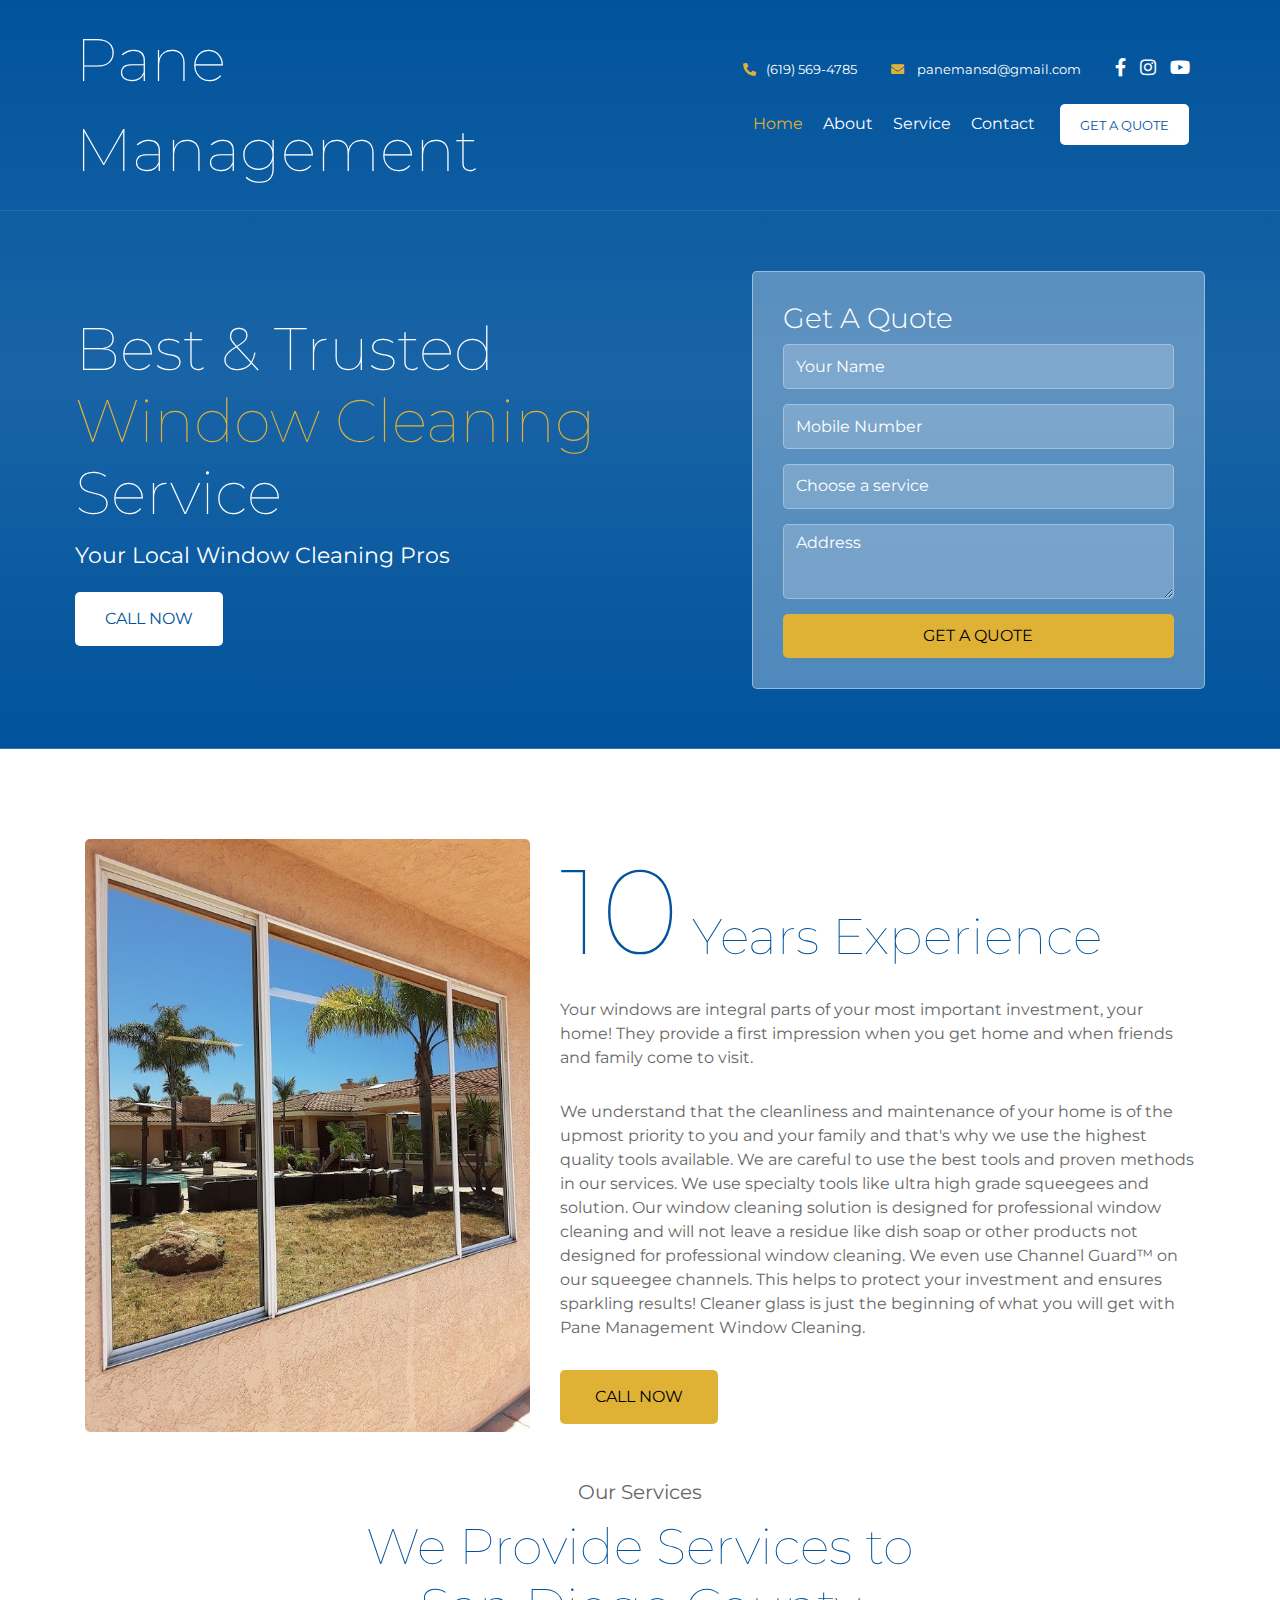
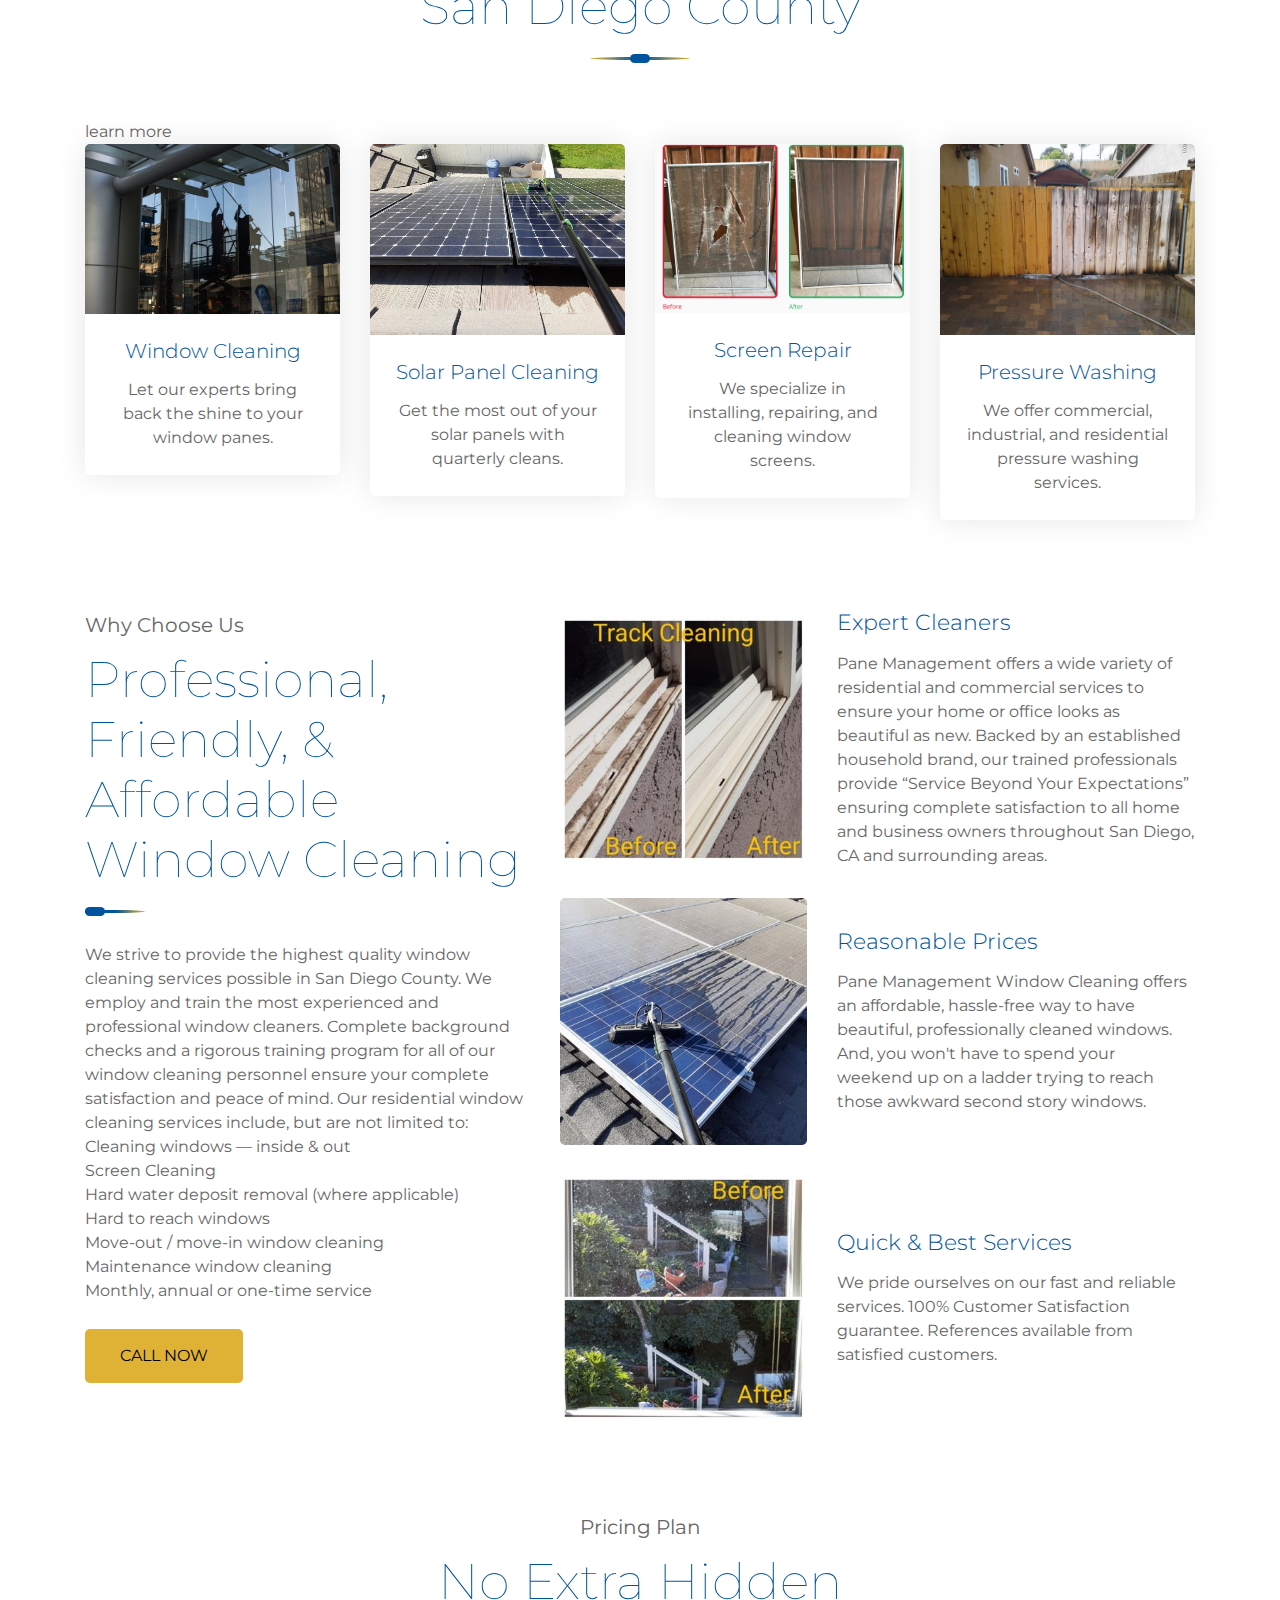
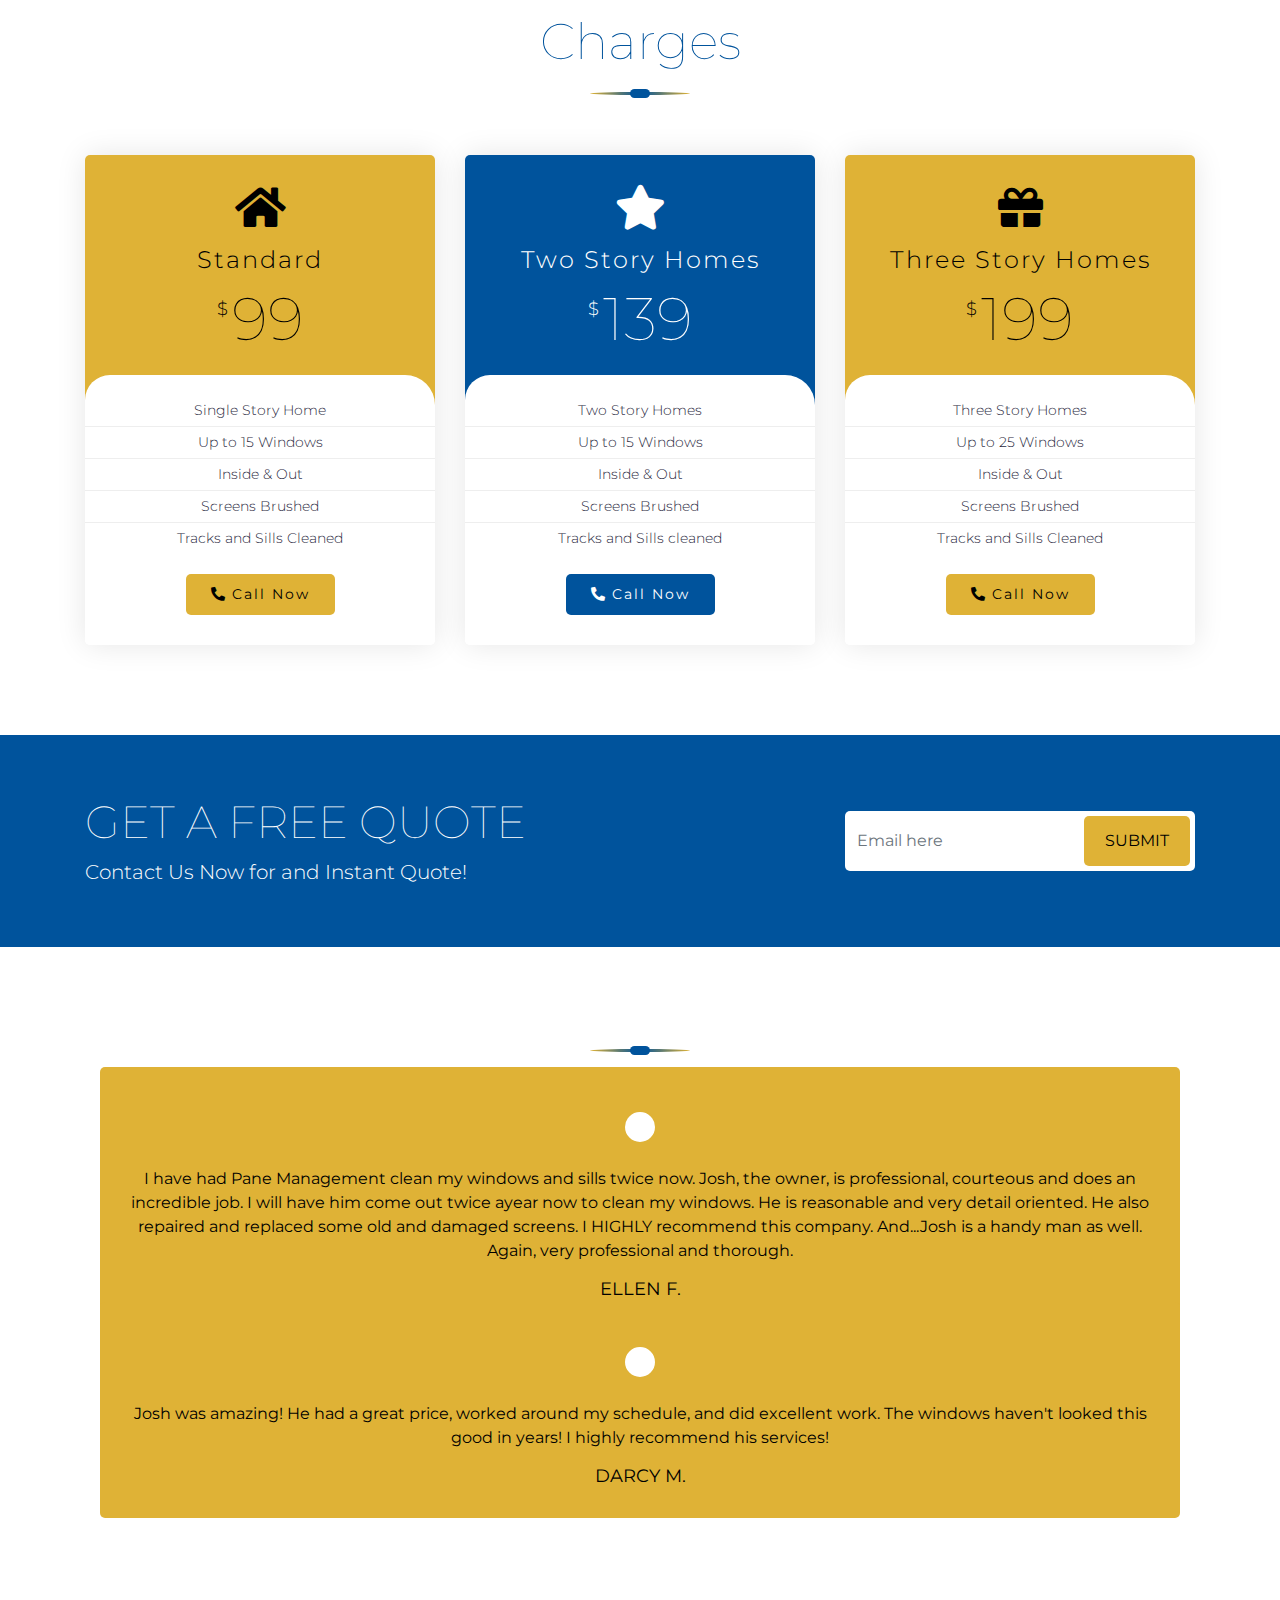
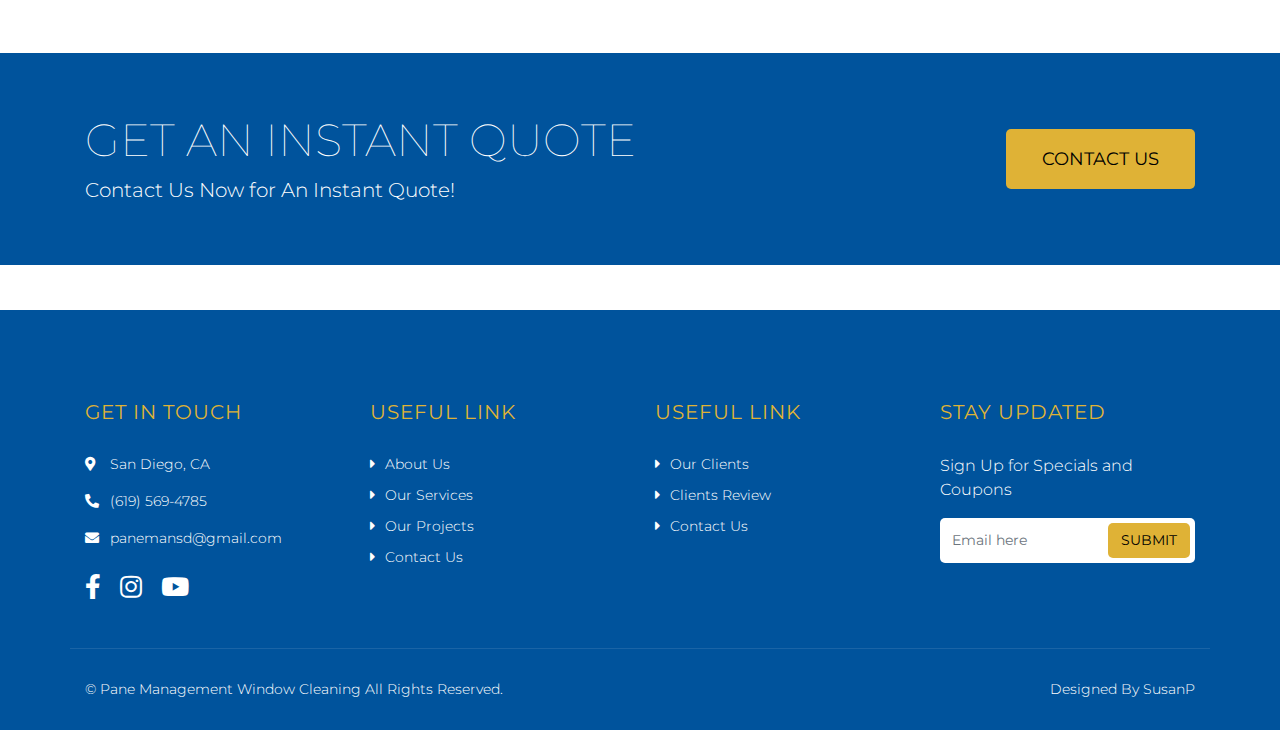
==== commit 4f8e80bc: "Update Links and correct errors" ====
--- a/index.html
+++ b/index.html
@@ -5,8 +5,8 @@
     <meta charset="utf-8">
     <title>Pane Management Window Cleaning</title>
     <meta content="width=device-width, initial-scale=1.0" name="viewport">
-    <meta content="Cleaning Company Website Template" name="keywords">
-    <meta content="Cleaning Company Website Template" name="description">
+    <meta content="Pane Management Window Cleaning" name="keywords">
+    <meta content="Pane Management Window Cleaning" name="description">
 
     <!-- Favicon -->
     <link href="img/favicon.ico" rel="icon">
@@ -34,7 +34,7 @@
                         <div class="brand">
                             <a href="index.html">
                                 Pane Management
-                                <img src="/assets/images/logo.png" alt="Logo">
+                                <!--<img src="/assets/images/logo.png" alt="Logo">-->
                             </a>
                         </div>
                     </div>
@@ -45,15 +45,14 @@
                             </div>
                             <div class="topbar-col">
                                 <a href="mailto:panemanagementsd@gmail.com"><i class="fa fa-envelope"></i>
-                                    panemanagementsd@gmail.com</a>
+                                    panemansd@gmail.com</a>
                             </div>
                             <div class="topbar-col">
                                 <div class="topbar-social">
-                                    <a href="https://facebook.com/freewebsitecode"><i class="fab fa-facebook-f"></i></a>
-                                    <a href="https://freewebsitecode.com/"><i class="fab fa-linkedin-in"></i></a>
-                                    <a href="https://freewebsitecode.com/"><i class="fab fa-instagram"></i></a>
-                                    <a href="https://www.youtube.com/channel/UC9HlQRmKgG3jeVD_fBxj1Pw/videos"><i
-                                            class="fab fa-youtube"></i></a>
+                                    <a href="hhttps://www.facebook.com/PaneManSD"><i class="fab fa-facebook-f"></i></a>
+                                    <a href="https://www.instagram.com/panemanagementwindowcleaning/"><i
+                                            class="fab fa-instagram"></i></a>
+                                    <a href="https://www.youtube.com/@PaneManSD"><i class="fab fa-youtube"></i></a>
                                 </div>
                             </div>
                         </div>
@@ -69,15 +68,15 @@
                                     <a href="index.html" class="nav-item nav-link active">Home</a>
                                     <a href="about.html" class="nav-item nav-link">About</a>
                                     <a href="service.html" class="nav-item nav-link">Service</a>
-                                    <a href="portfolio.html" class="nav-item nav-link">Project</a>
-                                    <a href="single.html" class="nav-item nav-link">Single</a>
+                                    <!--<a href="portfolio.html" class="nav-item nav-link">Project</a>-->
+                                    <!--<a href="single.html" class="nav-item nav-link">Single</a>-->
                                     <a href="contact.html" class="nav-item nav-link">Contact</a>
                                     <div class="nav-item dropdown">
-                                        <a href="#" class="nav-link dropdown-toggle" data-toggle="dropdown">Dropdown</a>
+                                        <!--<a href="#" class="nav-link dropdown-toggle" data-toggle="dropdown">Dropdown</a>
                                         <div class="dropdown-menu">
                                             <a href="#" class="dropdown-item">Sub Item 1</a>
                                             <a href="#" class="dropdown-item">Sub Item 2</a>
-                                        </div>
+                                        </div>-->
                                     </div>
                                     <a href="#" class="btn">Get A Quote</a>
                                 </div>
@@ -107,7 +106,7 @@
                                         <option value="3">Screen Repair</option>
                                     </select>
                                 </div>
-                                <textarea class="form-control" placeholder="Comment"></textarea>
+                                <textarea class="form-control" placeholder="Address"></textarea>
                                 <button class="btn btn-block">Get A Quote</button>
                             </form>
                         </div>
@@ -146,155 +145,158 @@
                                 Cleaner glass is just the beginning of what you will get with Pane Management Window
                                 Cleaning.
                             </p>
-                            <a class="btn" href="">Learn More</a>
-                        </div>
-                    </div>
-                </div>
-            </div>
-        </div>
-        <!-- About End -->
-
-
-        <!-- Service Start -->
-        <div class="service">
-            <div class="container">
-                <div class="section-header">
-                    <p>Our Services</p>
-                    <h2>We Provide Services to San Diego County</h2>
-                </div>
-                <div class="row">
-                    <div class="col-lg-3 col-md-6">
-                        <div class="service-item">
-                            <img src="/assets/images/cleaning.jpg" alt="Service">
-                            <h3>Window Cleaning</h3>
+                            <a class="btn" href="tel:6195694785">Call Now</a>
+                        </div>
+                    </div>
+                </div>
+            </div>
+            <!-- About End -->
+
+
+            <!-- Service Start -->
+            <div class="service">
+                <div class="container">
+                    <div class="section-header">
+                        <p>Our Services</p>
+                        <h2>We Provide Services to San Diego County</h2>
+                    </div>learn more
+                    <div class="row">
+                        <div class="col-lg-3 col-md-6">
+                            <div class="service-item">
+                                <img src="/assets/images/cleaning.jpg" alt="Service">
+                                <h3>Window Cleaning</h3>
+                                <p>
+                                    Let our experts bring back the shine to your window panes.
+                                </p>
+                                <!--<a class="btn" href="">Learn More</a>-->
+                            </div>
+                        </div>
+                        <div class="col-lg-3 col-md-6">
+                            <div class="service-item">
+                                <img src="/assets/images/solar.jpg" alt="Service">
+                                <h3>Solar Panel Cleaning</h3>
+                                <p>
+                                    Get the most out of your solar panels with quarterly cleans.
+                                    <!--keeps your panels operating
+                                efficiently throughout the year saving you money and keeping your warranty valid.-->
+                                </p>
+                                <!--<a class="btn" href="">Learn More</a>-->
+                            </div>
+                        </div>
+                        <div class="col-lg-3 col-md-6">
+                            <div class="service-item">
+                                <img src="/assets/images/repair.png" alt="Service">
+                                <h3>Screen Repair</h3>
+                                <p>
+                                    We specialize in installing, repairing, and cleaning window screens.
+                                </p>
+                                <!--<a class="btn" href="">Learn More</a>-->
+                            </div>
+                        </div>
+                        <div class="col-lg-3 col-md-6">
+                            <div class="service-item">
+                                <img src="/assets/images/pressure.jpg" alt="Service">
+                                <h3>Pressure Washing</h3>
+                                <p>
+                                    We offer commercial, industrial, and residential pressure washing
+                                    services.
+                                </p>
+                                <!--<a class="btn" href="">Learn More</a>-->
+                            </div>
+                        </div>
+                    </div>
+                </div>
+            </div>
+            <!-- Service End -->
+
+
+            <!-- Feature Start -->
+            <div class="feature">
+                <div class="container">
+                    <div class="row">
+                        <div class="col-md-5">
+                            <div class="section-header left">
+                                <p>Why Choose Us</p>
+                                <h2>Professional, Friendly, & Affordable Window Cleaning</h2>
+                            </div>
                             <p>
-                                Let our experts bring back the shine to your window panes.
+                                We strive to provide the highest quality window cleaning services possible in San Diego
+                                County. We employ and train the most experienced and professional window cleaners.
+                                Complete
+                                background checks and a rigorous training program for all of our window cleaning
+                                personnel
+                                ensure your complete satisfaction and peace of mind.
+
+                                Our residential window cleaning services include, but are not limited to:<br>
+
+
+                                Cleaning windows — inside & out<br>
+
+                                Screen Cleaning<br>
+
+                                Hard water deposit removal (where applicable)<br>
+
+                                Hard to reach windows<br>
+
+                                Move-out / move-in window cleaning<br>
+
+                                Maintenance window cleaning<br>
+
+                                Monthly, annual or one-time service<br>
                             </p>
-                            <!--<a class="btn" href="">Learn More</a>-->
-                        </div>
-                    </div>
-                    <div class="col-lg-3 col-md-6">
-                        <div class="service-item">
-                            <img src="/assets/images/solar.jpg" alt="Service">
-                            <h3>Solar Panel Cleaning</h3>
-                            <p>
-                                Get the most out of your solar panels with quarterly cleans.
-                                <!--keeps your panels operating
-                                efficiently throughout the year saving you money and keeping your warranty valid.-->
-                            </p>
-                            <!--<a class="btn" href="">Learn More</a>-->
-                        </div>
-                    </div>
-                    <div class="col-lg-3 col-md-6">
-                        <div class="service-item">
-                            <img src="/assets/images/repair.png" alt="Service">
-                            <h3>Screen Repair</h3>
-                            <p>
-                                We specialize in installing, repairing, and cleaning window screens.
-                            </p>
-                            <!--<a class="btn" href="">Learn More</a>-->
-                        </div>
-                    </div>
-                    <div class="col-lg-3 col-md-6">
-                        <div class="service-item">
-                            <img src="/assets/images/pressure.jpg" alt="Service">
-                            <h3>Pressure Washing</h3>
-                            <p>
-                                We offer commercial, industrial, and residential pressure washing
-                                services.
-                            </p>
-                            <!--<a class="btn" href="">Learn More</a>-->
-                        </div>
-                    </div>
-                </div>
-            </div>
-        </div>
-        <!-- Service End -->
-
-
-        <!-- Feature Start -->
-        <div class="feature">
-            <div class="container">
-                <div class="row">
-                    <div class="col-md-5">
-                        <div class="section-header left">
-                            <p>Why Choose Us</p>
-                            <h2>Professional, Friendly, & Affordable Window Cleaning</h2>
-                        </div>
-                        <p>
-                            We strive to provide the highest quality window cleaning services possible in San Diego
-                            County. We employ and train the most experienced and professional window cleaners. Complete
-                            background checks and a rigorous training program for all of our window cleaning personnel
-                            ensure your complete satisfaction and peace of mind.
-
-                            Our residential window cleaning services include, but are not limited to:<br>
-
-
-                            Cleaning windows — inside & out<br>
-
-                            Screen Cleaning<br>
-
-                            Hard water deposit removal (where applicable)<br>
-
-                            Hard to reach windows<br>
-
-                            Move-out / move-in window cleaning<br>
-
-                            Maintenance window cleaning<br>
-
-                            Monthly, annual or one-time service<br>
-                        </p>
-                        <a class="btn" href="">Learn More</a>
-                    </div>
-                    <div class="col-md-7">
-                        <div class="row align-items-center feature-item">
-                            <div class="col-5">
-                                <img src="/assets/images/feature-1.jpg" alt="Feature">
-                            </div>
-                            <div class="col-7">
-                                <h3>Expert Cleaners</h3>
-                                <p>
-                                    Pane Management offers a wide variety of residential and commercial services to
-                                    ensure your home or
-                                    office looks as beautiful as new. Backed by an established household brand, our
-                                    trained professionals provide “Service Beyond Your Expectations” ensuring complete
-                                    satisfaction to all home and business owners throughout San Diego, CA and
-                                    surrounding areas.
-                                </p>
-                            </div>
-                        </div>
-                        <div class="row align-items-center feature-item">
-                            <div class="col-5">
-                                <img src="img/feature-2.jpg" alt="Feature">
-                            </div>
-                            <div class="col-7">
-                                <h3>Reasonable Prices</h3>
-                                <p>
-                                    Pane Management Window Cleaning offers an affordable, hassle-free way to have
-                                    beautiful, professionally cleaned windows. And, you won't have to spend your weekend
-                                    up on a ladder trying to reach those awkward second story windows.
-                                </p>
-                            </div>
-                        </div>
-                        <div class="row align-items-center feature-item">
-                            <div class="col-5">
-                                <img src="img/feature-3.jpg" alt="Feature">
-                            </div>
-                            <div class="col-7">
-                                <h3>Quick & Best Services</h3>
-                                <p>
-                                    We pride ourselves on our fast and reliable services. 100% Customer Satisfaction
-                                    guarantee. References available from satisfied customers. </p>
-                            </div>
-                        </div>
-                    </div>
-                </div>
-            </div>
-        </div>
-        <!-- Feature End -->
-
-
-        <!-- Team Start 
+                            <a class="btn" href="tel:6195694785">Call Now</a>
+                        </div>
+                        <div class="col-md-7">
+                            <div class="row align-items-center feature-item">
+                                <div class="col-5">
+                                    <img src="/assets/images/tacks.jpg" alt="Feature">
+                                </div>
+                                <div class="col-7">
+                                    <h3>Expert Cleaners</h3>
+                                    <p>
+                                        Pane Management offers a wide variety of residential and commercial services to
+                                        ensure your home or
+                                        office looks as beautiful as new. Backed by an established household brand, our
+                                        trained professionals provide “Service Beyond Your Expectations” ensuring
+                                        complete
+                                        satisfaction to all home and business owners throughout San Diego, CA and
+                                        surrounding areas.
+                                    </p>
+                                </div>
+                            </div>
+                            <div class="row align-items-center feature-item">
+                                <div class="col-5">
+                                    <img src="/assets/images/dirtypanel.jpg" alt="Feature">
+                                </div>
+                                <div class="col-7">
+                                    <h3>Reasonable Prices</h3>
+                                    <p>
+                                        Pane Management Window Cleaning offers an affordable, hassle-free way to have
+                                        beautiful, professionally cleaned windows. And, you won't have to spend your
+                                        weekend
+                                        up on a ladder trying to reach those awkward second story windows.
+                                    </p>
+                                </div>
+                            </div>
+                            <div class="row align-items-center feature-item">
+                                <div class="col-5">
+                                    <img src="/assets/images/before.jpg" alt="Feature">
+                                </div>
+                                <div class="col-7">
+                                    <h3>Quick & Best Services</h3>
+                                    <p>
+                                        We pride ourselves on our fast and reliable services. 100% Customer Satisfaction
+                                        guarantee. References available from satisfied customers. </p>
+                                </div>
+                            </div>
+                        </div>
+                    </div>
+                </div>
+            </div>
+            <!-- Feature End -->
+
+
+            <!-- Team Start 
         <div class="team">
             <div class="container">
                 <div class="section-header">
@@ -376,7 +378,7 @@
        Team End -->
 
 
-        <!-- FAQs Start 
+            <!-- FAQs Start 
         <div class="faqs">
             <div class="container">
                 <div class="row">
@@ -464,162 +466,162 @@
          FAQs End -->
 
 
-        <!-- Pricing Plan Start -->
-        <div class="price">
-            <div class="container">
-                <div class="section-header">
-                    <p>Pricing Plan</p>
-                    <h2>No Extra Hidden Charges</h2>
-                </div>
-                <div class="row">
-                    <div class="col-md-4">
-                        <div class="price-item">
-                            <div class="price-header">
-                                <div class="price-icon">
-                                    <i class="fa fa-home"></i>
-                                </div>
-                                <div class="price-title">
-                                    <h2>Standard</h2>
-                                </div>
-                                <div class="price-pricing">
-                                    <h2><small>$</small>99</h2>
-                                </div>
-                            </div>
-                            <div class="price-body">
-                                <div class="price-des">
-                                    <ul>
-                                        <li>Single Story Home</li>
-                                        <li>Up to 15 Windows</li>
-                                        <li>Inside & Out</li>
-                                        <li>Screens Brushed</li>
-                                        <li>Tracks and Sills Cleaned</li>
-                                    </ul>
-                                </div>
-                            </div>
-                            <div class="price-footer">
-                                <div class="price-action">
-                                    <a href=""><i class="fa fa-shopping-cart"></i>Book Now</a>
-                                </div>
-                            </div>
-                        </div>
-                    </div>
-                    <div class="col-md-4">
-                        <div class="price-item featured-item">
-                            <div class="price-header">
-                                <div class="price-icon">
-                                    <i class="fa fa-star"></i>
-                                </div>
-                                <div class="price-title">
-                                    <h2>Two Story Homes</h2>
-                                </div>
-                                <div class="price-pricing">
-                                    <h2><small>$</small>149</h2>
-                                </div>
-                            </div>
-                            <div class="price-body">
-                                <div class="price-des">
-                                    <ul>
-                                        <li>Two Story Homes</li>
-                                        <li>Up to 15 Windows</li>
-                                        <li>Inside & Out</li>
-                                        <li>Screens Brushed</li>
-                                        <li>Tracks and Sills cleaned</li>
-                                    </ul>
-                                </div>
-                            </div>
-                            <div class="price-footer">
-                                <div class="price-action">
-                                    <a href=""><i class="fa fa-shopping-cart"></i>Book Now</a>
-                                </div>
-                            </div>
-                        </div>
-                    </div>
-                    <div class="col-md-4">
-                        <div class="price-item">
-                            <div class="price-header">
-                                <div class="price-icon">
-                                    <i class="fa fa-gift"></i>
-                                </div>
-                                <div class="price-title">
-                                    <h2>Enterprise</h2>
-                                </div>
-                                <div class="price-pricing">
-                                    <h2><small>$</small>199</h2>
-                                </div>
-                            </div>
-                            <div class="price-body">
-                                <div class="price-des">
-                                    <ul>
-                                        <li>8 Bedrooms cleaning</li>
-                                        <li>5 Bathrooms cleaning</li>
-                                        <li>3 Living room Cleaning</li>
-                                        <li>Vacuum Cleaning</li>
-                                        <li>Within 12 Hours</li>
-                                    </ul>
-                                </div>
-                            </div>
-                            <div class="price-footer">
-                                <div class="price-action">
-                                    <a href=""><i class="fa fa-shopping-cart"></i>Book Now</a>
-                                </div>
-                            </div>
-                        </div>
-                    </div>
-                </div>
-            </div>
-        </div>
-        <!-- Pricing Plan End -->
-
-
-        <!-- Newsletter Start -->
-        <div class="newsletter">
-            <div class="container">
-                <div class="row align-items-center">
-                    <div class="col-md-8">
-                        <h2>Get A Free Quote</h2>
-                        <p>
-                            Lorem ipsum dolor sit amet adipiscing elit
-                        </p>
-                    </div>
-                    <div class="col-md-4">
-                        <div class="form">
-                            <input class="form-control" placeholder="Email here">
-                            <button class="btn">Submit</button>
-                        </div>
-                    </div>
-                </div>
-            </div>
-        </div>
-        <!-- Newsletter End -->
-
-
-        <!-- Testimonial Start -->
-        <div class="testimonial">
-            <div class="container">
-                <div class="section-header">
-                    <!--Client Review</p>
+            <!-- Pricing Plan Start -->
+            <div class="price">
+                <div class="container">
+                    <div class="section-header">
+                        <p>Pricing Plan</p>
+                        <h2>No Extra Hidden Charges</h2>
+                    </div>
+                    <div class="row">
+                        <div class="col-md-4">
+                            <div class="price-item">
+                                <div class="price-header">
+                                    <div class="price-icon">
+                                        <i class="fa fa-home"></i>
+                                    </div>
+                                    <div class="price-title">
+                                        <h2>Standard</h2>
+                                    </div>
+                                    <div class="price-pricing">
+                                        <h2><small>$</small>99</h2>
+                                    </div>
+                                </div>
+                                <div class="price-body">
+                                    <div class="price-des">
+                                        <ul>
+                                            <li>Single Story Home</li>
+                                            <li>Up to 15 Windows</li>
+                                            <li>Inside & Out</li>
+                                            <li>Screens Brushed</li>
+                                            <li>Tracks and Sills Cleaned</li>
+                                        </ul>
+                                    </div>
+                                </div>
+                                <div class="price-footer">
+                                    <div class="price-action">
+                                        <a href="tel:6195694785"><i class="fa fa-phone-alt"></i>Call Now</a>
+                                    </div>
+                                </div>
+                            </div>
+                        </div>
+                        <div class="col-md-4">
+                            <div class="price-item featured-item">
+                                <div class="price-header">
+                                    <div class="price-icon">
+                                        <i class="fa fa-star"></i>
+                                    </div>
+                                    <div class="price-title">
+                                        <h2>Two Story Homes</h2>
+                                    </div>
+                                    <div class="price-pricing">
+                                        <h2><small>$</small>139</h2>
+                                    </div>
+                                </div>
+                                <div class="price-body">
+                                    <div class="price-des">
+                                        <ul>
+                                            <li>Two Story Homes</li>
+                                            <li>Up to 15 Windows</li>
+                                            <li>Inside & Out</li>
+                                            <li>Screens Brushed</li>
+                                            <li>Tracks and Sills cleaned</li>
+                                        </ul>
+                                    </div>
+                                </div>
+                                <div class="price-footer">
+                                    <div class="price-action">
+                                        <a href="tel:6195694785"><i class="fa fa-phone-alt"></i>Call Now</a>
+                                    </div>
+                                </div>
+                            </div>
+                        </div>
+                        <div class="col-md-4">
+                            <div class="price-item">
+                                <div class="price-header">
+                                    <div class="price-icon">
+                                        <i class="fa fa-gift"></i>
+                                    </div>
+                                    <div class="price-title">
+                                        <h2>Three Story Homes</h2>
+                                    </div>
+                                    <div class="price-pricing">
+                                        <h2><small>$</small>199</h2>
+                                    </div>
+                                </div>
+                                <div class="price-body">
+                                    <div class="price-des">
+                                        <ul>
+                                            <li>Three Story Homes</li>
+                                            <li>Up to 25 Windows</li>
+                                            <li>Inside & Out</li>
+                                            <li>Screens Brushed</li>
+                                            <li>Tracks and Sills Cleaned</li>
+                                        </ul>
+                                    </div>
+                                </div>
+                                <div class="price-footer">
+                                    <div class="price-action">
+                                        <a href="tel:6195694785"><i class="fa fa-phone-alt"></i>Call Now</a>
+                                    </div>
+                                </div>
+                            </div>
+                        </div>
+                    </div>
+                </div>
+            </div>
+            <!-- Pricing Plan End -->
+
+
+            <!-- Newsletter Start -->
+            <div class="newsletter">
+                <div class="container">
+                    <div class="row align-items-center">
+                        <div class="col-md-8">
+                            <h2>Get A Free Quote</h2>
+                            <p>
+                                Contact Us Now for and Instant Quote!
+                            </p>
+                        </div>
+                        <div class="col-md-4">
+                            <div class="form">
+                                <input class="form-control" placeholder="Email here">
+                                <button class="btn">Submit</button>
+                            </div>
+                        </div>
+                    </div>
+                </div>
+            </div>
+            <!-- Newsletter End -->
+
+
+            <!-- Testimonial Start -->
+            <div class="testimonial">
+                <div class="container">
+                    <div class="section-header">
+                        <!--Client Review</p>
                     <h2>I have had Pane Management clean my windows twice and the work is consistently great. He is a
                         nice person to deal with and charges a fair price.</h2>-->
-                </div>
-                <div class="owl-carousel testimonials-carousel">
-                    <div class="testimonial-item">
-                        <div class="testimonial-img">
-                            <img src="img/testimonial-1.jpg" alt="">
-                        </div>
-                        <div class="testimonial-content">
-                            <p>
-                                I have had Pane Management clean my windows and sills twice now.
-                                Josh, the owner, is professional, courteous and does an incredible
-                                job. I will have him come out twice ayear now to clean my windows.
-                                He is reasonable and very detail oriented. He also repaired and
-                                replaced some old and damaged screens. I HIGHLY recommend this company.
-                                And...Josh is a handy man as well. Again, very professional and thorough.
-                            </p>
-                            <h5>Ellen F.</h5>
-                            <h4>Client</h4>
-                        </div>
-                    </div>
-                    <!--<div class="testimonial-item">
+                    </div>
+                    <div class="owl-carousel testimonials-carousel">
+                        <div class="testimonial-item">
+                            <div class="testimonial-img">
+                                <img src="img/testimonial-1.jpg" alt="">
+                            </div>
+                            <div class="testimonial-content">
+                                <p>
+                                    I have had Pane Management clean my windows and sills twice now.
+                                    Josh, the owner, is professional, courteous and does an incredible
+                                    job. I will have him come out twice ayear now to clean my windows.
+                                    He is reasonable and very detail oriented. He also repaired and
+                                    replaced some old and damaged screens. I HIGHLY recommend this company.
+                                    And...Josh is a handy man as well. Again, very professional and thorough.
+                                </p>
+                                <h3>Ellen F.</h3>
+                                <h4>Client</h4>
+                            </div>
+                        </div>
+                        <!--<div class="testimonial-item">
                         <div class="testimonial-img">
                             <img src="img/testimonial-2.jpg" alt="">
                         </div>
@@ -643,45 +645,46 @@
                             <h3>Customer Name</h3>
                             <h4>Profession</h4>
                         </div>-->
-                </div>
-                <div class="testimonial-item">
-                    <div class="testimonial-img">
-                        <img src="img/testimonial-4.jpg" alt="">
-                    </div>
-                    <div class="testimonial-content">
+                    </div>
+                    <div class="testimonial-item">
+                        <div class="testimonial-img">
+                            <img src="img/testimonial-4.jpg" alt="">
+                        </div>
+                        <div class="testimonial-content">
+                            <p>
+                                Josh was amazing! He had a great price, worked around my schedule, and did excellent
+                                work.
+                                The windows haven't looked this good in years! I highly recommend his services!
+                            </p>
+                            <h3>Darcy M.</h3>
+                        </div>
+                    </div>
+                </div>
+            </div>
+        </div>
+        <!-- Testimonial End -->
+
+
+        <!-- Call to Action Start -->
+        <div class="call-to-action">
+            <div class="container">
+                <div class="row align-items-center">
+                    <div class="col-md-9">
+                        <h2>Get An Instant Quote </h2>
                         <p>
-                            Josh was amazing! He had a great price, worked around my schedule, and did excellent work.
-                            The windows haven't looked this good in years! I highly recommend his services!
+                            Contact Us Now for An Instant Quote!
                         </p>
-                        <h3>Darcy M.</h3>
+                    </div>
+                    <div class="col-md-3">
+                        <a class="btn" href="tel:619569-4785">Contact Us</a>
                     </div>
                 </div>
             </div>
         </div>
-    </div>
-    <!-- Testimonial End -->
-
-
-    <!-- Call to Action Start -->
-    <div class="call-to-action">
-        <div class="container">
-            <div class="row align-items-center">
-                <div class="col-md-9">
-                    <h2>Get An Instant Quote </h2>
-                    <p>
-                        Contact Us Now for Your Instant Quote!
-                    </p>
-                </div>
-                <div class="col-md-3">
-                    <a class="btn" href="https://freewebsitecode.com/contact">Contact Us</a>
-                </div>
-            </div>
-        </div>
-    </div>
-    <!-- Call to Action End -->
-
-
-    <!-- Blog Start
+        <!-- Call to Action End -->
+
+
+        <!-- Blog Start
     <div class="blog">
         <div class="container">
             <div class="section-header">
@@ -749,55 +752,55 @@
      Blog End -->
 
 
-    <!-- Footer Start -->
-    <div class="footer">
-        <div class="container">
-            <div class="row">
-                <div class="col-md-6 col-lg-3">
-                    <div class="footer-contact">
-                        <h2>Get In Touch</h2>
-                        <p><i class="fa fa-map-marker-alt"></i>San Diego, CA</p>
-                        <p><i class="fa fa-phone-alt"></i>(619) 569-4785</p>
-                        <p><i class="fa fa-envelope"></i>panemansd@gmail.com</p>
-                        <div class="footer-social">
-                            <a href="https://www.facebook.com/"><i class="fab fa-facebook-f"></i></a>
-                            <a href="https://freewebsitecode.com/"><i class="fab fa-instagram"></i></a>
-                            <a href="https://www.youtube.com/channel/UC9HlQRmKgG3jeVD_fBxj1Pw/videos"><i
-                                    class="fab fa-youtube"></i></a>
-                        </div>
-                    </div>
-                </div>
-                <div class="col-md-6 col-lg-3">
-                    <div class="footer-link">
-                        <h2>Useful Link</h2>
-                        <a href="">About Us</a>
-                        <a href="">Our Story</a>
-                        <a href="">Our Services</a>
-                        <a href="">Our Projects</a>
-                        <a href="">Contact Us</a>
-                    </div>
-                </div>
-                <div class="col-md-6 col-lg-3">
-                    <div class="footer-link">
-                        <h2>Useful Link</h2>
-                        <a href="">Our Clients</a>
-                        <a href="">Clients Review</a>
-                        <a href="">Contact Us</a>
-                    </div>
-                </div>
-                <div class="col-md-6 col-lg-3">
-                    <div class="footer-form">
-                        <h2>Stay Updated</h2>
-                        <p>
-                            Lorem ipsum dolor sit amet, adipiscing elit. Etiam accumsan lacus eget velit
-                        </p>
-                        <input class="form-control" placeholder="Email here">
-                        <button class="btn">Submit</button>
-                    </div>
-                </div>
-            </div>
-        </div>
-        <!-- <div class="container footer-menu">
+        <!-- Footer Start -->
+        <div class="footer">
+            <div class="container">
+                <div class="row">
+                    <div class="col-md-6 col-lg-3">
+                        <div class="footer-contact">
+                            <h2>Get In Touch</h2>
+                            <p><i class="fa fa-map-marker-alt"></i>San Diego, CA</p>
+                            <p><i class="fa fa-phone-alt"></i>(619) 569-4785</p>
+                            <p><i class="fa fa-envelope"></i>panemansd@gmail.com</p>
+                            <div class="footer-social">
+                                <a href="https://www.facebook.com/PaneManSD"><i class="fab fa-facebook-f"></i></a>
+                                <a href="https://www.instagram.com/panemanagementwindowcleaning/"><i
+                                        class="fab fa-instagram"></i></a>
+                                <a href="https://www.youtube.com/@PaneManSD"><i class="fab fa-youtube"></i></a>
+                            </div>
+                        </div>
+                    </div>
+                    <div class="col-md-6 col-lg-3">
+                        <div class="footer-link">
+                            <h2>Useful Link</h2>
+                            <a href="">About Us</a>
+                            <!--<a href="">Our Story</a>-->
+                            <a href="">Our Services</a>
+                            <a href="">Our Projects</a>
+                            <a href="">Contact Us</a>
+                        </div>
+                    </div>
+                    <div class="col-md-6 col-lg-3">
+                        <div class="footer-link">
+                            <h2>Useful Link</h2>
+                            <a href="">Our Clients</a>
+                            <a href="">Clients Review</a>
+                            <a href="">Contact Us</a>
+                        </div>
+                    </div>
+                    <div class="col-md-6 col-lg-3">
+                        <div class="footer-form">
+                            <h2>Stay Updated</h2>
+                            <p>
+                                Sign Up for Specials and Coupons
+                            </p>
+                            <input class="form-control" placeholder="Email here">
+                            <button class="btn">Submit</button>
+                        </div>
+                    </div>
+                </div>
+            </div>
+            <!-- <div class="container footer-menu">
             <div class="f-menu">
                 <a href="">Terms of use</a>
                 <a href="">Privacy policy</a>
@@ -806,21 +809,21 @@
                 <a href="">Contact us</a>
             </div>
         </div>-->
-        <div class="container copyright">
-            <div class="row">
-                <div class="col-md-6">
-                    <p>&copy; <a href="index.html"></a>Pane Management Window Cleaning All Rights
-                        Reserved.</p>
-                </div>
-                <div class="col-md-6">
-                    <p>Designed By <a href="index.html"></a>SusanP</p>
+            <div class="container copyright">
+                <div class="row">
+                    <div class="col-md-6">
+                        <p>&copy; <a href="index.html"></a>Pane Management Window Cleaning All Rights
+                            Reserved.</p>
+                    </div>
+                    <div class="col-md-6">
+                        <p>Designed By <a href="index.html"></a>SusanP</p>
+                    </div>
                 </div>
             </div>
         </div>
-    </div>
-    <!-- Footer End -->
-
-    <a href="index.html" class="back-to-top"><i class="fa fa-chevron-up"></i></a>
+        <!-- Footer End -->
+
+        <a href="index.html" class="back-to-top"><i class="fa fa-chevron-up"></i></a>
     </div>
 
     <!-- JavaScript Libraries -->
@@ -832,7 +835,7 @@
     <script src="lib/lightbox/js/lightbox.min.js"></script>
 
     <!-- Template Javascript -->
-    <script src="assets/js/main.js"></script>
+    <script src="/assets/js/main.js"></script>
 </body>
 
 </html>--- a/assets/css/style.css
+++ b/assets/css/style.css
@@ -46,7 +46,7 @@
 .back-to-top {
     position: fixed;
     display: none;
-    background: #FFD662;
+    background: #dfb236;
     color: #000000;
     width: 44px;
     height: 44px;
@@ -134,7 +134,7 @@
 
 .header .topbar-col a i {
     margin-right: 10px;
-    color: #FFD662;
+    color: #dfb236;
 }
 
 .header .topbar-social {
@@ -156,7 +156,7 @@
 }
 
 .header .topbar-social a:hover i {
-    color: #FFD662;
+    color: #dfb236;
 }
 
 .header .dropdown-menu {
@@ -167,7 +167,7 @@
 }
 
 .header .dropdown-menu a.active {
-    color: #FFD662;
+    color: #dfb236;
 }
 
 @media (min-width: 992px) {
@@ -190,7 +190,7 @@
 
     .header .navbar-light a.nav-link:hover,
     .header .navbar-light a.nav-link.active {
-        color: #FFD662;
+        color: #dfb236;
     }
 }
 
@@ -243,7 +243,7 @@
 
 .header .navbar .btn:hover {
     color: #000000;
-    background: #FFD662;
+    background: #dfb236;
 }
 
 .header .navbar .btn i {
@@ -274,7 +274,7 @@
 }
 
 .header .hero h2 span {
-    color: #FFD662;
+    color: #dfb236;
 }
 
 .header .hero p {
@@ -297,7 +297,7 @@
 
 .header .hero a.btn:hover {
     color: #000000;
-    background: #FFD662;
+    background: #dfb236;
 }
 
 .header .hero .form {
@@ -344,7 +344,7 @@
     color: #000000;
     border: none;
     border-radius: 5px;
-    background: #FFD662;
+    background: #dfb236;
     transition: .3s;
 }
 
@@ -368,7 +368,7 @@
     margin-bottom: 45px;
     padding: 90px 0;
     text-align: center;
-    background: #FFD662;
+    background: #dfb236;
 }
 
 .page-header h2 {
@@ -427,7 +427,7 @@
     height: 3px;
     left: calc(50% - 50px);
     bottom: 0;
-    background: linear-gradient(to left, #FFD662, #00539C, #FFD662);
+    background: linear-gradient(to left, #dfb236, #00539C, #dfb236);
     border-radius: 100%;
 }
 
@@ -460,7 +460,7 @@
 .section-header.left::before {
     width: 60px;
     left: 0;
-    background: linear-gradient(to left, #FFD662, #00539C, #00539C);
+    background: linear-gradient(to left, #dfb236, #00539C, #00539C);
     border-radius: 0 100% 100% 0;
 }
 
@@ -507,7 +507,7 @@
     color: #000000;
     border: none;
     border-radius: 5px;
-    background: #FFD662;
+    background: #dfb236;
     transition: .3s;
 }
 
@@ -572,7 +572,7 @@
     color: #000000;
     border: none;
     border-radius: 5px;
-    background: #FFD662;
+    background: #dfb236;
     transition: .3s;
 }
 
@@ -583,7 +583,7 @@
 
 .service .service-item a.btn:hover {
     color: #000000;
-    background: #FFD662;
+    background: #dfb236;
 }
 
 
@@ -608,7 +608,7 @@
     color: #000000;
     border: none;
     border-radius: 5px;
-    background: #FFD662;
+    background: #dfb236;
     transition: .3s;
 }
 
@@ -680,8 +680,8 @@
 }
 
 .team .team-text:hover {
-    background: #FFD662;
-    border: 1px solid #FFD662;
+    background: #dfb236;
+    border: 1px solid #dfb236;
 }
 
 .team .team-text h2 {
@@ -810,7 +810,7 @@
     height: 40px;
     margin-right: 10px;
     text-align: center;
-    background: #FFD662;
+    background: #dfb236;
     color: #000000;
     border-radius: 5px;
 }
@@ -850,7 +850,7 @@
     color: #000000;
     border: none;
     border-radius: 5px;
-    background: #FFD662;
+    background: #dfb236;
     transition: .3s;
 }
 
@@ -879,7 +879,7 @@
 .price .price-header {
     padding: 30px 0 50px 0;
     color: #000000;
-    background: #FFD662;
+    background: #dfb236;
     border-radius: 5px 5px 0 0;
 }
 
@@ -956,7 +956,7 @@
     color: #000000;
     font-size: 14px;
     letter-spacing: 2px;
-    background: #FFD662;
+    background: #dfb236;
     border-radius: 5px;
     transition: .3s;
 }
@@ -977,7 +977,7 @@
 
 .price .featured-item .price-action a:hover {
     color: #000000;
-    background: #FFD662;
+    background: #dfb236;
 }
 
 
@@ -1025,7 +1025,7 @@
     font-weight: 400;
     text-transform: uppercase;
     color: #000000;
-    background: #FFD662;
+    background: #dfb236;
     border-radius: 5px;
     transition: .3s;
 }
@@ -1068,7 +1068,7 @@
     margin-top: -90px;
     padding: 100px 25px 25px 25px;
     text-align: center;
-    background: #FFD662;
+    background: #dfb236;
     border-radius: 5px;
 }
 
@@ -1104,7 +1104,7 @@
     width: 12px;
     height: 12px;
     border-radius: 50%;
-    background: #FFD662;
+    background: #dfb236;
 }
 
 .testimonial .owl-dot.active {
@@ -1177,7 +1177,7 @@
     color: #000000;
     border: none;
     border-radius: 5px;
-    background: #FFD662;
+    background: #dfb236;
     transition: .3s;
 }
 
@@ -1188,7 +1188,7 @@
 
 .blog .blog-item a.btn:hover {
     color: #000000;
-    background: #FFD662;
+    background: #dfb236;
 }
 
 
@@ -1224,12 +1224,12 @@
     font-weight: 400;
     text-transform: uppercase;
     color: #000000;
-    background: #FFD662;
+    background: #dfb236;
     border-radius: 5px;
 }
 
 .call-to-action a:hover {
-    color: #FFD662;
+    color: #dfb236;
     background: #ffffff;
 }
 
@@ -1276,7 +1276,7 @@
     margin: 0;
     padding: 10px 0;
     text-align: center;
-    background: #FFD662;
+    background: #dfb236;
     border: 1px solid #00539C;
     border-radius: 5px;
     color: #000000;
@@ -1302,7 +1302,7 @@
     top: 0;
     left: 50%;
     margin-left: -1.5px;
-    background: #FFD662;
+    background: #dfb236;
     border-left: 1px solid #00539C;
     border-right: 1px solid #00539C;
 }
@@ -1331,7 +1331,7 @@
     width: 17px;
     height: 17px;
     top: 42px;
-    background: #FFD662;
+    background: #dfb236;
     border: 1px solid #00539C;
     border-radius: 15px;
     z-index: 1;
@@ -1524,7 +1524,7 @@
     font-size: 14px;
     text-transform: uppercase;
     border-radius: 5px;
-    background: #FFD662;
+    background: #dfb236;
     transition: .3s;
 }
 
@@ -1639,7 +1639,7 @@
     color: #000000;
     font-size: 16px;
     text-transform: uppercase;
-    background: #FFD662;
+    background: #dfb236;
     border-radius: 0 0 5px 5px;
     transition: .3s;
 }
@@ -1681,7 +1681,7 @@
     color: #000000;
     font-size: 18px;
     text-transform: uppercase;
-    background: #FFD662;
+    background: #dfb236;
     border-radius: 5px;
     transition: .3s;
 }
@@ -1750,7 +1750,7 @@
     margin-bottom: 30px;
     font-size: 20px;
     font-weight: 400;
-    color: #FFD662;
+    color: #dfb236;
     text-transform: uppercase;
     letter-spacing: 1px;
 }
@@ -1783,7 +1783,7 @@
 }
 
 .footer .footer-social a:hover i {
-    color: #FFD662;
+    color: #dfb236;
 }
 
 .footer .footer-link a {
@@ -1803,7 +1803,7 @@
 }
 
 .footer .footer-link a:hover {
-    color: #FFD662;
+    color: #dfb236;
 }
 
 .footer .footer-form input {
@@ -1821,7 +1821,7 @@
     font-weight: 400;
     text-transform: uppercase;
     color: #000000;
-    background: #FFD662;
+    background: #dfb236;
     border-radius: 5px;
     transition: .3s;
 }
@@ -1851,7 +1851,7 @@
 }
 
 .footer .footer-menu .f-menu a:hover {
-    color: #FFD662;
+    color: #dfb236;
 }
 
 .footer .footer-menu .f-menu a:last-child {
@@ -1876,7 +1876,7 @@
 }
 
 .footer .copyright p a {
-    color: #FFD662;
+    color: #dfb236;
     font-weight: 400;
 }
 
